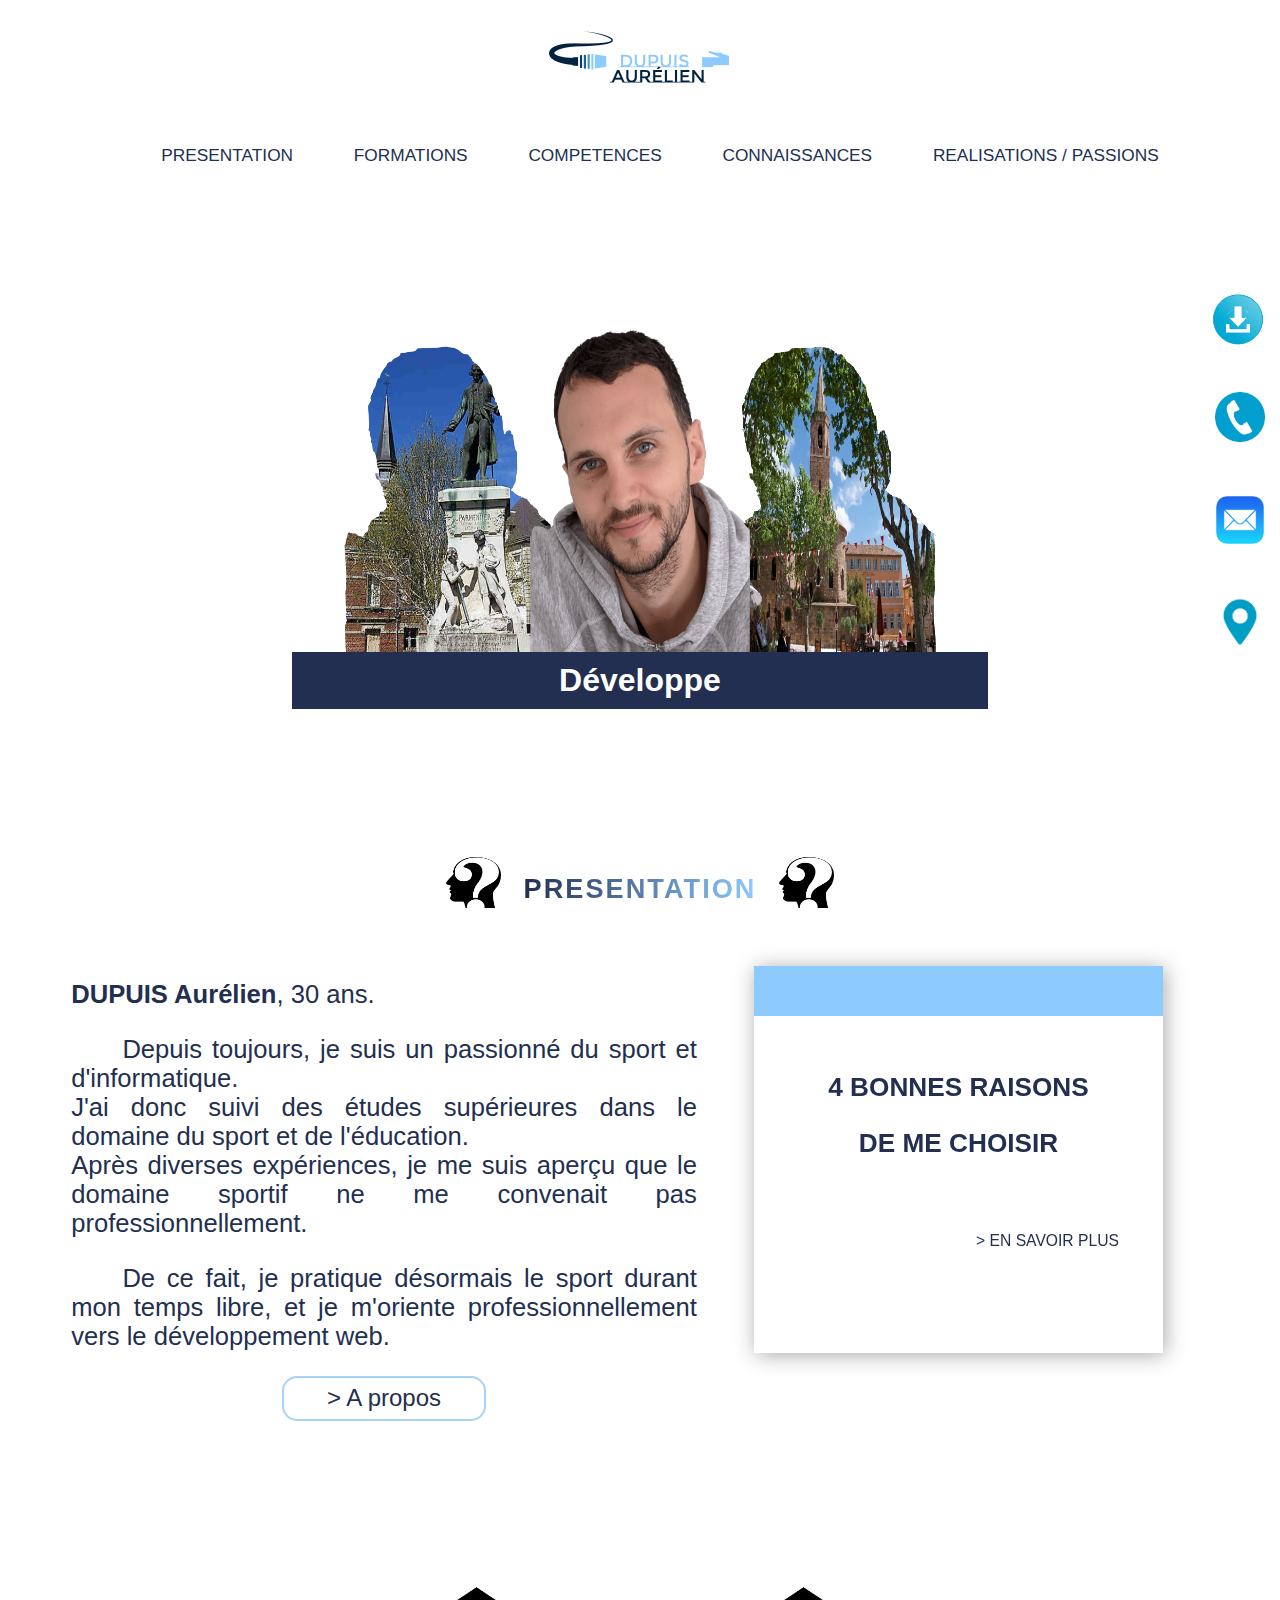
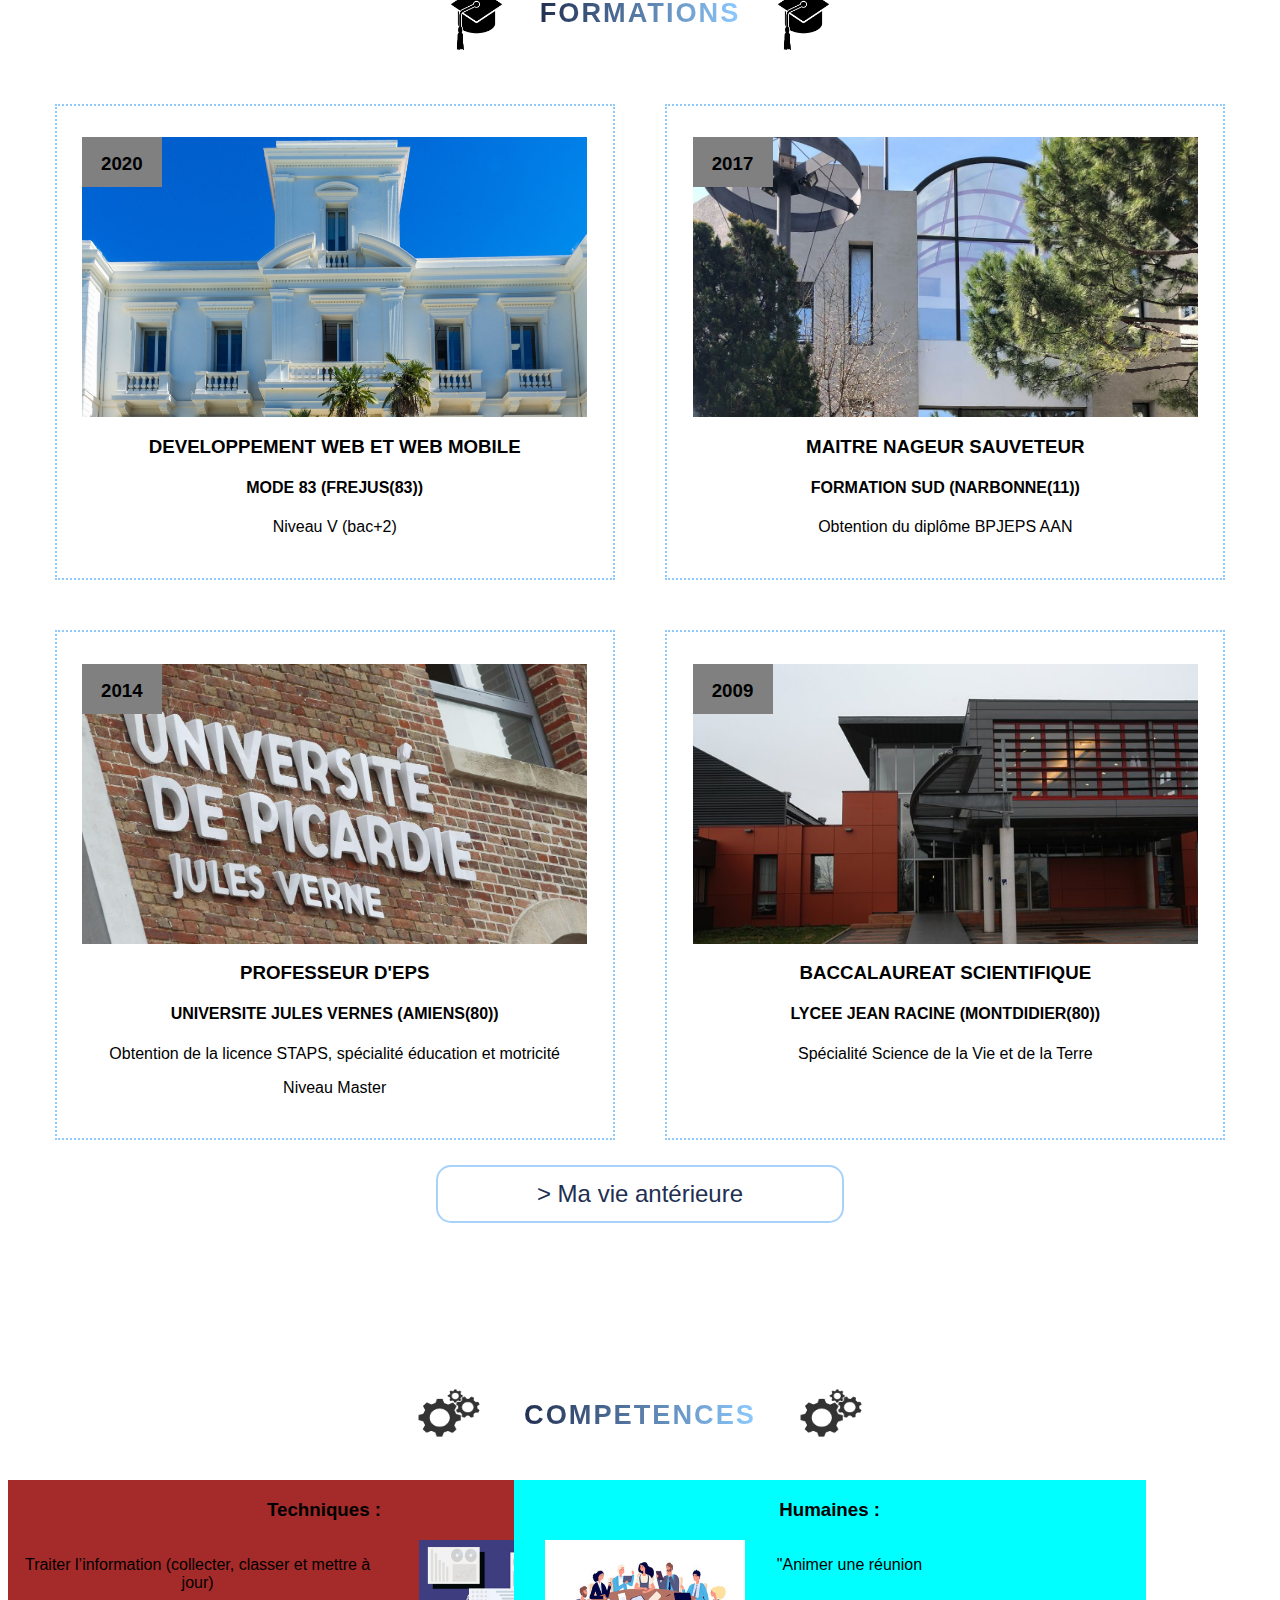
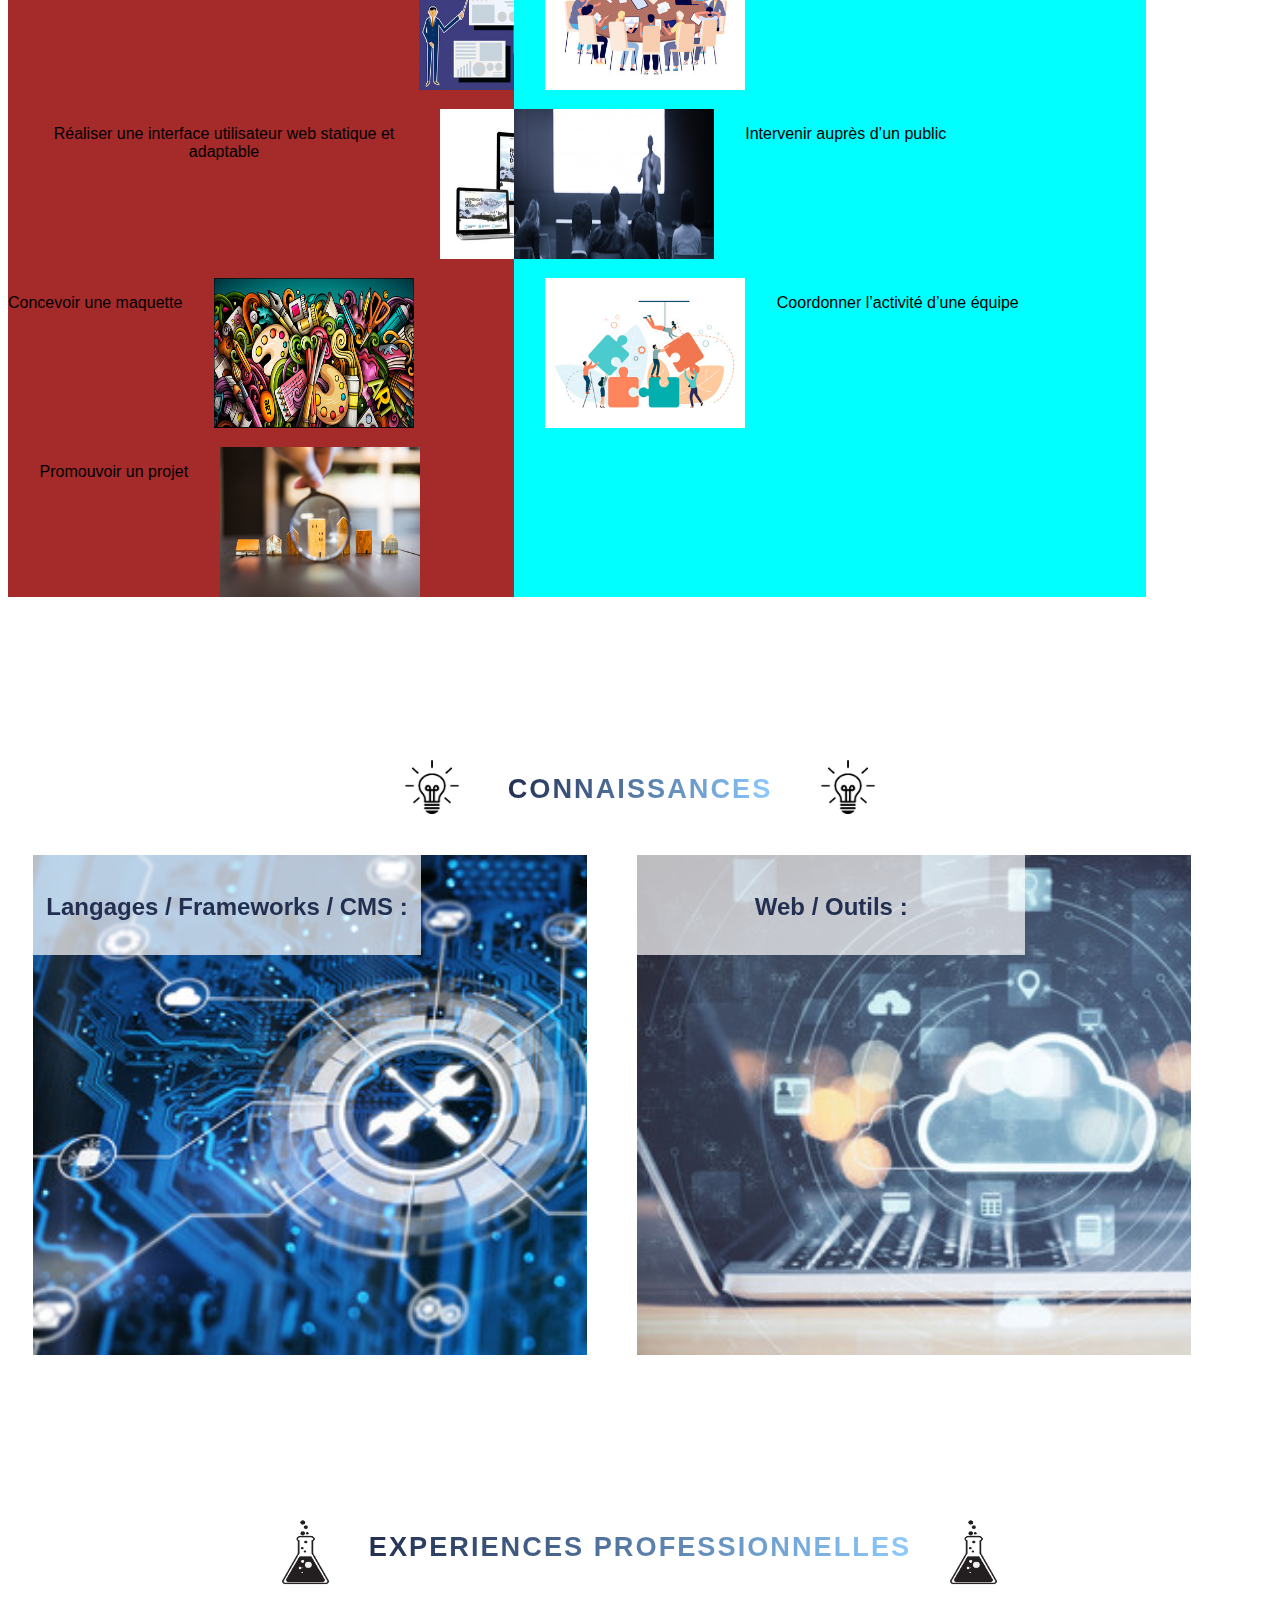
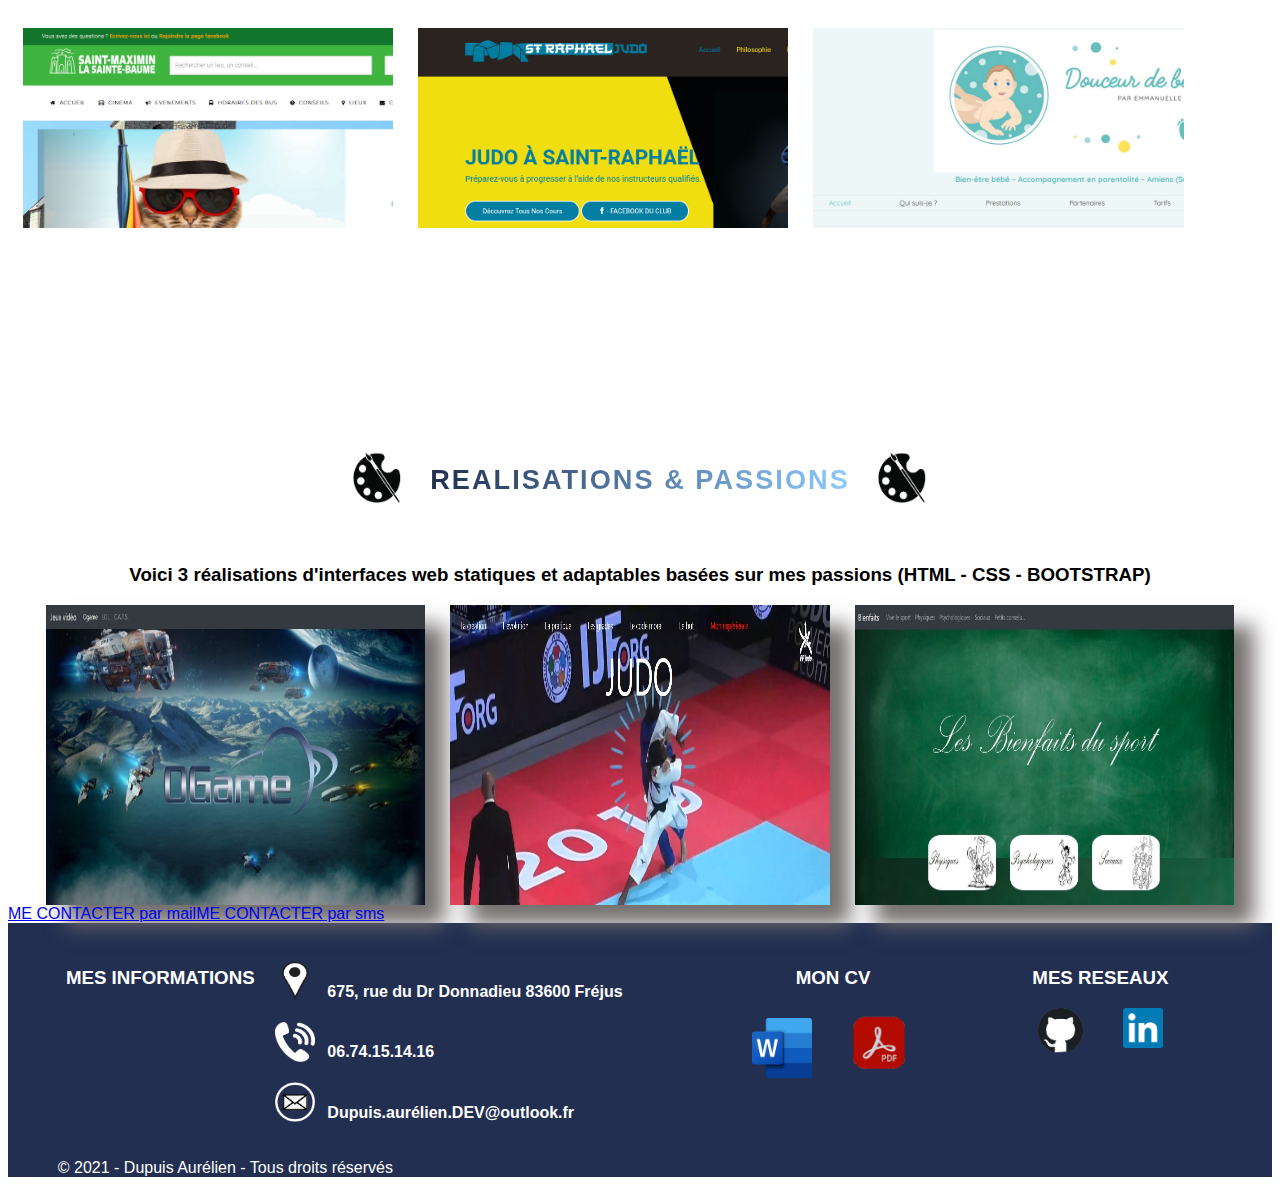
==== CV_Dupuis_Aurelien.html @ b6b9fcd6 "expériences" ====
<!DOCTYPE html>
<html lang="fr">

<head>
    <meta name="viewport" content="width=device-width, initial-scale=1.0" />
    <meta charset="utf-8" />
    <link rel="stylesheet" type="text/css" href="CSS/CV_Dupuis_Aurelien.css" />
    <link rel="stylesheet" type="text/css" href="CSS/MODAL1.css" />
    <link rel="stylesheet" type="text/css" href="CSS/MODAL2.css" />
    <link rel="stylesheet" type="text/css" href="CSS//MediaGrand(1149_1280).css" />
    <link rel="stylesheet" type="text/css" href="CSS//MediaMoyen(899_1024).css" />
    <link rel="stylesheet" type="text/css" href="CSS//MediaPetit(320_479_768).css" />

    <link rel="icon" href="image/moi/logo.png" sizes="32x32" />

    <title>
        Portfolio Dupuis Aurélien - Développeur web et web mobile 2021
    </title>
    <meta name="description" content="Voici mon portfolio afin de vous montré un apperçu de mes compétences. Diplôme de développeur web et web mobile obtenu sur Fréjus." />
</head>

<body>
    <header>
        <nav>
            <img class="Logo" src="image/moi/logo.png" alt="Logo moi" />
            <!-- Menu initial-->
            <ul id="menuInitial">
                <li><a href="#présentation">PRESENTATION</a></li>
                <li><a href="#formations">FORMATIONS</a></li>

                <li><a href="#compétences">COMPETENCES</a></li>
                <li><a href="#connaissances">CONNAISSANCES</a></li>
                <li><a href="#R_et_P">REALISATIONS / PASSIONS</a></li>
            </ul>

            <!-- Menu hamburger -->
            <div class="hamburger" role="navigation">
                <div id="menuDéroulant">
                    <input type="checkbox" />

                    <span></span>
                    <span></span>
                    <span></span>
                    <img src="image/moi/logo.png" alt="Mon logo" />
                    <!-- Pour faire les 3 traits du hamburger -->
                    <ul id="menu">
                        <li><a href="#présentation">PRESENTATION</a></li>
                        <li><a href="#formations">FORMATIONS</a></li>
                        <li><a href="#compétences">COMPETENCES</a></li>
                        <li><a href="#connaissances">CONNAISSANCES</a></li>
                        <li><a href="#R_et_P">REALISATIONS / PASSIONS</a></li>
                    </ul>
                </div>
            </div>
        </nav>
        <div class="TéléchargerHeader">

            <a href="documents/Dupuis-Aurelien-CV-2021.pdf" target="_blank" rel="noopener noreferrer"><img src="image/MenuDroite/télécharger.png" alt="logo télécharger" /></a>

            <hr class="hrblanc" />
            <a class="ecriture" href="documents/Dupuis-Aurelien-CV-2021.pdf" target="_blank" rel="noopener noreferrer">Télécharger le CV</a>
        </div>


        <div class="TelHeader">
            <a href="tel:+0674151416"><img src="image/MenuDroite/téléphone.png" alt="Logo téléphone" /></a>

            <hr class="hrblanc" />
            <a class="ecriture" href="tel:+0674151416">06.74.15.14.16</a>
        </div>
        <div class="MailHeader">
            <a href="mailto:dupuis.aurelien.eps@outlook.fr"><img src="image/MenuDroite/mail.png" alt="Logo mail" /></a>

            <hr class="hrblanc" />
            <a class="ecriture" href="mailto:dupuis.aurelien.eps@outlook.fr">dupuis.aurelien.eps@outlook.fr</a
          >
        </div>
        <div class="AdresseHeader">
          <img src="image/MenuDroite/adresse.png" alt="Logo adresse" />
          
          <hr class="hrblanc" />
          <p class="ecriture">
            675, rue du<br />Dr Donnadieu <br />83600 Fréjus
          </p>
        </div>

        <div class="photo_de_moi">
          <img
            class="Montdidier"
            src="image/moi/photoMontdidier.png"
            title="Montdidier"
            alt="Ombre moi et Montdidier"
          />
          <img
            class="Moi"
            src="image/moi/photoAURELIEN.png"
            alt="Ombre moi et Moi"
          />

          <img
            class="Fréjus"
            src="image/moi/photoFréjus.png"
            title="Fréjus"
            alt="Ombre moi et Fréjus"
          />
        </div>
        <div class="Métier">
          <h1 id="auto_text"></h1>
        </div>
    </header>

    <!------------------------ PRESENTATIONS------------------------>

    <section id="présentation">
      <div class="titre">
        <img
          class="Tête"
          src="image/Séparateur/Tête.png"
          alt="Tête interrogation"
        />
        <h2>
          PRESENTATION
        </h2>
        <img
          class="Tête"
          src="image/Séparateur/Tête.png"
          alt="Tête interrogation"
        />
      </div>
      <div class="qui">
        <div class="GaucheQui">
          <p><strong>DUPUIS Aurélien</strong>, 30 ans.</p>
          <p>
            &emsp;&emsp;Depuis toujours, je suis un passionné du sport et
            d'informatique. <br />
            J'ai donc suivi des études supérieures dans le domaine du sport et
            de l'éducation. <br />
            Après diverses expériences, je me suis aperçu que le domaine sportif
            ne me convenait pas professionnellement.
          </p>

          <p>
            &emsp;&emsp;De ce fait, je pratique désormais le sport durant mon
            temps libre, et je m'oriente professionnellement vers le
            développement web.
          </p>
          <a class="ouverture" href="#oModal">> A propos</a>
        </div>

        <div class="DroiteRaisons">
            <div class="flip-box1">
                <div class="flip-box-inner1">
                    <div class="flip-box-front1 raisons">
                        <h3>
                            4 BONNES RAISONS <br /> DE ME CHOISIR
                        </h3>
                        <p>
                            > EN SAVOIR PLUS
                        </p>
                    </div>
                    <div class="flip-box-back1 qualités">
                        <h3>Rigoureux</h3>
                        <h3>Autonome</h3>
                        <h3>Persévérant</h3>
                        <h3>Logique</h3>
                    </div>
                </div>
            </div>
            <div class="BasQualités">
                <h3 class="sous-titre">
                    4 BONNES RAISONS <br /> DE ME CHOISIR
                </h3>
                <div class="les4">
                    <h3>Rigoureux</h3>
                    <h3>Autonome</h3>
                    <h3>Persévérant</h3>
                    <h3>Logique</h3>
                </div>

            </div>

        </div>
        </div>
        <div id="oModal" class="oModal">
            <div>
                <header>
                    <div class="TitreModal">
                        <a href="#fermer" title="Fermer la fenêtre" class="croix">X</a
          >
          <h2>A propos</h2>
        </div>
      </header>
      <section class="éléments">
        <div class="colone1et2">
          <div class="colone1">
            <h3>Né le :</h3>
            <h3>Nationalité :</h3>
            <h3>Niveau :</h3>
          </div>
          <div class="colone2">
            <p>04/02/1990</p>
            <p>Française</p>
            <p>Bac +3</p>
          </div>
        </div>
        <div class="colone3et4">
          <div class="colone3">
            <h3>Expériences :</h3>
            <h3>Spécialité :</h3>
            <h3>Emploi :</h3>
          </div>
          <div class="colone4">
            <p>Junior</p>
            <p>Développement Web et Web Mobile</p>
            <p>En recherche</p>
          </div>
        </div>
      </section>
      <footer class="cf">
        <a href="#fermer" class="btn" title="Fermer la fenêtre"
          >Fermer</a
        >
      </footer>
    </div>
  </div>
    </section>

    <!------------------------ FORMATIONS------------------------>

    <section id="formations">
      <!-- TITRE -->

      <div class="titre">
        <img
          class="chapeau"
          src="image/Séparateur/Chapeau_Universitaire.png"
          alt="chapeau étudiant"
        />
        <h2>
          FORMATIONS
        </h2>
        <img
          class="chapeau"
          src="image/Séparateur/Chapeau_Universitaire.png"
          alt="chapeau étudiant"
        />
      </div>

      <!-- BLOCKS -->

      <div class="block1">
        <div class="DevWeb">
          <div class="image">
            <div class="année">
              <h3>2020</h3>
            </div>
          </div>
          <h3>DEVELOPPEMENT WEB ET WEB MOBILE</h3>
          <h4>MODE 83 (FREJUS(83))</h4>
          <p>Niveau V (bac+2)</p>
        </div>
        <div class="MNS">
          <div class="image">
            <div class="année">
              <h3>2017</h3>
            </div>
          </div>
          <h3>MAITRE NAGEUR SAUVETEUR</h3>
          <h4>FORMATION SUD (NARBONNE(11))</h4>
          <p>Obtention du diplôme BPJEPS AAN</p>
        </div>
        <div class="EPS">
          <div class="image">
            <div class="année">
              <h3>2014</h3>
            </div>
          </div>
          <h3>PROFESSEUR D'EPS</h3>
          <h4>UNIVERSITE JULES VERNES (AMIENS(80))</h4>
          <p>
            Obtention de la licence STAPS, spécialité éducation et motricité
          </p>
          <p>Niveau Master</p>
        </div>
        <div class="BAC">
          <div class="image">
            <div class="année">
              <h3>2009</h3>
            </div>
          </div>
          <h3>BACCALAUREAT SCIENTIFIQUE</h3>
          <h4>LYCEE JEAN RACINE (MONTDIDIER(80))</h4>
          <p>Spécialité Science de la Vie et de la Terre</p>
        </div>

        <div id="oModal2" class="oModal2">
          <div>
            <header>
                <div class="TitreModal">
                    <a href="#fermer2" title="Fermer la fenêtre" class="croix2">X</a
          >
          <h2>Mon expérience professionnelle</h2>
        </div>
                            
                    </header>
                    <section class="éléments2">
                        <p><b>2018-2019 :</b> <u>Maitre Nageur Sauveteur et Coach sportif</u>, SPA de Saint Endreol, La Motte (83)</p>

                        <p><b>2017-2018 :</b> <u>Maitre Nageur Sauveteur</u>, Piscine AQUAVABRE, Brignoles (83)</p>

                        <p><b>2015 :</b> <u>Professeur d'EPS </u>, Collège Compère Morel, Breteuil (60)</p>

                        <p><b>2010-2016 :</b> <u>Surveillant de baignade :</u><br> Piscine Vert Marine, Breteuil (60) ; <br> Centre Aquatique Almeo, Moreuil (80) ; <br> Piscine Alex Gobin, Montdidier (80) ; <br> Camping Le Fleutron, Divonne Les Bains (01)</p>
                    </section>
                    <footer class="cf2">
                        <a href="#fermer2" class="btn2" title="Fermer la fenêtre">Fermer</a>
                        </footer>
                    </div>
            </div>

        </div>
        </div>


        <a class="ouverture2" href="#oModal2">> Ma vie antérieure</a>
        </section>

        <!------------------------ COMPETENCES ------------------------>

        <section id="compétences">
            <!-- TITRE -->

            <div class="titre">
                <img class="rouage" src="image/Séparateur/Rouage.png" alt="Rouage" />
                <h2>
                    COMPETENCES
                </h2>
                <img class="rouage" src="image/Séparateur/Rouage.png" alt="Rouage" />
            </div>

            <!-- BLOCKS -->
            <div class="T_H">
                <div class="Techniques" style=" background-color: brown;">
                    <h3>Techniques :</h3>

                    <div style="display: flex; margin-top: 3%;">
                        <p style="width: 70%;">Traiter l’information (collecter, classer et mettre à jour)</p>
                        <img src="image/Compétences/Information.jpg" alt="Traiter l'information" width="200vw" height="150vw" style="margin-right: 5%;margin-left: 5%; width: 30%;">
                    </div>
                    <div style="display: flex; margin-top: 3%;">
                        <p style="margin-right: 5%;margin-left: 5%;">Réaliser une interface utilisateur web statique et adaptable</p>
                        <img src="image/Compétences/Responsive.jpg" alt="statique et adaptable" width="200vw" height="150vw">
                    </div>
                    <div style="display: flex; margin-top: 3%;">
                        <p>Concevoir une maquette</p>
                        <img src="image/Compétences/Maquette.jpg" alt="Maquette" width="200vw" height="150vw" style="margin-right: 5%;margin-left: 5%;">
                    </div>
                    <div style="display: flex; margin-top: 3%;">
                        <p style="margin-right: 5%;margin-left: 5%;">Promouvoir un projet</p>
                        <img src="image/Compétences/Promouvoir.jpg" alt="Promouvoir un projet" width="200vw" height="150vw">
                    </div>
                </div>

                <div class="Humaines" style="background-color: aqua;">
                    <h3>Humaines :</h3>

                    <div style="display: flex; margin-top: 3%;">
                        <img src="image/Compétences/Réunion.jpg" alt="Traiter l'information" width="200vw" height="150vw" style="margin-right: 5%;margin-left: 5%;">
                        <p>"Animer une réunion</p>
                    </div>
                    <div style="display: flex; margin-top: 3%;">
                        <img src="image/Compétences/Public.jpg" alt="statique et adaptable" width="200vw" height="150vw">
                        <p style="margin-right: 5%;margin-left: 5%;">Intervenir auprès d’un public</p>
                    </div>
                    <div style="display: flex; margin-top: 3%;">
                        <img src="image/Compétences/Equipe.jpg" alt="Maquette" width="200vw" height="150vw" style="margin-right: 5%;margin-left: 5%;">
                        <p>Coordonner l’activité d’une équipe</p>
                    </div>
                </div>
            </div>
        </section>

        <!------------------------ CONNAISSANCES ------------------------>

        <section id="connaissances ">
            <!-- TITRE -->

            <div class="titre ">
                <img class="ampoule " src="image/Séparateur/Ampoule.png " alt="Ampoule " />
                <h2>
                    CONNAISSANCES
                </h2>
                <img class="ampoule " src="image/Séparateur/Ampoule.png " alt="Ampoule " />
            </div>

            <!-- BLOCKS -->

            <div class="block2 ">
                <!-- Outils de Développement -->

                <div class="flip-box2 ">
                    <div class="flip-box-inner2 ">
                        <div class="flip-box-front2 Développement ">
                            <div class="outils ">
                                <h3>Langages / Frameworks / CMS :</h3>
                            </div>
                        </div>
                        <div class="flip-box-back2 ">
                            <!--Langages (HTML, CSS, JavaScript, PHP, MySQL)-->
                            <h4>Langages :</h4>
                            <a href="https://fr.wikipedia.org/wiki/HTML5 " target="_blank " rel="noopener noreferrer "><img src="image/connaissances/Logos/HTML.png " title="HTML " alt="logo HTML5 " /></a>
                            <a href="https://fr.wikipedia.org/wiki/Feuilles_de_style_en_cascade " target="_blank " rel="noopener noreferrer "><img src="image/connaissances/Logos/CSS.png " title="CSS " alt="Logo CSS3 " /></a>
                            <a href="https://fr.wikipedia.org/wiki/JavaScript " target="_blank " rel="noopener noreferrer "><img src="image/connaissances/Logos/JavaScript.png" title="JavaScript " alt="Logo JavaScript " /></a>
                            <a href="https://fr.wikipedia.org/wiki/PHP " target="_blank " rel="noopener noreferrer "><img src="image/connaissances/Logos/PHP.png " title="JavaScriptHP " alt="Logo PHP " /></a>
                            <a href="https://fr.wikipedia.org/wiki/MySQL" target="_blank " rel="noopener noreferrer "><img src="LogoWeb/mysql.png" title="MySQL" alt="Logo MySQL" /></a>

                            <div style="display: flex;">
                                <div style="width:50%">
                                    <!--Frameworks (Bootstrap, CakePHP3)-->
                                    <h4>Frameworks :</h4>
                                    <a href="https://fr.wikipedia.org/wiki/Bootstrap_(framework) " target="_blank " rel="noopener noreferrer "><img src="LogoWeb/bootstrap-logo.png" title="Bootstrap " alt="logo Bootstrap " /></a>
                                    <a href="https://fr.wikipedia.org/wiki/CakePHP" target="_blank " rel="noopener noreferrer "><img src="LogoWeb/Cakephp_logo.png" title="CakePHP3 " alt="Logo CakePHP3 " /></a>

                                </div>
                                <div style="width:50%">
                                    <!--CMS (Wordpress)-->
                                    <h4>CMS :</h4>
                                    <a href="https://fr.wikipedia.org/wiki/WordPress" target="_blank " rel="noopener noreferrer "><img src="LogoWeb/wordpress2.png" title="Wordpress " alt="Logo Wordpress " /></a>
                                </div>
                            </div>


                        </div>
                    </div>
                </div>

                <!-- Outils et Web -->
                <div class="flip-box2 ">
                    <div class="flip-box-inner2 ">
                        <div class="flip-box-front2 Web ">
                            <div class="outils ">
                                <h3>
                                    Web / Outils :
                                </h3>
                            </div>
                        </div>
                        <div class="flip-box-back2 ">
                            <h4>Outils et Web</h4>

                            <a href="https://en.wikipedia.org/wiki/Microsoft_Planner " target="_blank " rel="noopener noreferrer "><img src="LogoWeb/MicrosoftPlanner-Logo.web.png" title="Planner " alt="Logo planner " /></a>

                            <a href="https://fr.wikipedia.org/wiki/Trello " target="_blank " rel="noopener noreferrer "><img src="LogoWeb/Trello-logo-blue.svg_.png" title="Trello " alt="Logo Trello " /></a>

                            <a href="https://fr.wikipedia.org/wiki/Git " target="_blank " rel="noopener noreferrer "><img src="LogoWeb/Git-logo.svg.png" title="Git " alt="Logo Git " /></a>

                            <a href="https://fr.wikipedia.org/wiki/GitHub " target="_blank " rel="noopener noreferrer "><img src="LogoWeb/Github-logo.png" title="Github " alt="Logo Github " /></a>

                            <a href="https://fr.wikipedia.org/wiki/Visual_Studio_Code " target="_blank " rel="noopener noreferrer "><img src="LogoWeb/Visual-studio-code-logo.png" title="Visual Studio Code " alt="Logo Visual Studio Code " /></a>

                            <a href="https://fr.wikipedia.org/wiki/WampServer " target="_blank " rel="noopener noreferrer "><img src="LogoWeb/WampServer.png" title="WampServer" alt="Logo WampServer " /></a>

                            <a href="https://fr.wikipedia.org/wiki/XAMPP" target="_blank " rel="noopener noreferrer "><img src="LogoWeb/xamp.png" title="XAMPP" alt="Logo XAMPP " /></a>



                            <a href="https://fr.wikipedia.org/wiki/Optimisation_pour_les_moteurs_de_recherche" target="_blank " rel="noopener noreferrer "><img src="LogoWeb/seo-logo.png" title="SEO" alt="Logo SEO " /></a>

                            <a href="https://fr.wikipedia.org/wiki/UML_(informatique)" target="_blank " rel="noopener noreferrer "><img src="LogoWeb/uml-banner.png" title="Unified Modeling Language" alt="Logo UML" /></a>

                            <a href="https://fr.wikipedia.org/wiki/WinSCP" target="_blank " rel="noopener noreferrer "><img src="LogoWeb/WinSCP.jpg" title="WinSCP" alt="Logo WinSCP" /></a>


                        </div>
                    </div>
                </div>
            </div>
        </section>

        <!------------------------ EXPERIENCES ------------------------>

        <section id="EXPERIENCES">
            <!-- TITRE -->
            <div class="titre ">
                <img class="experience " src="image/Séparateur/experiences.jpg" alt="Palette de couleur " />
                <h2>
                    EXPERIENCES PROFESSIONNELLES
                </h2>
                <img class="experience " src="image/Séparateur/experiences.jpg" alt="Palette de couleur " />
            </div>


            <div class="hover02 column">
                <div>
                    <figure>
                        <a href="http://new.saint-maximin.fr/" target="_blank" rel="noopener noreferrer"><img width="500px" height="auto" src="image/experiences/site-saint-maximin.png" alt="Accueil site Saint-Maximin-La-Sainte-Baume"></a>
                    </figure>
                    <span>
                    <h3>
                      TWINEO <br><i>(Stage de 6 semaines)</i>
                    </h3>
                    <p>Réalisation en CakePHP 3</p>
                    </span>
                </div>
                <div>
                    <figure>
                        <a href="http://judo-saint-raphael.org/" target="_blank" rel="noopener noreferrer"><img width="500px" height="auto" src="image/experiences/site-judo-saint-raphael.png" alt="Acceuil site Judo-saint-raphael"></a>
                    </figure>
                    <span>
                      <h3>
                        TWINEO <br><i>(Stage de 6 semaines)</i>
                      </h3>
                      <p>Amélioration du visuel</p>
                    </span>
                </div>
                <div>
                    <figure>
                        <a href="https://institutdouceurdebebe.com/" target="_blank" rel="noopener noreferrer"><img width="500px" height="auto" src="image/experiences/site-douceur-de-bebe.png" alt="Acceuil site Institut douceur de bébé"></a>
                    </figure>
                    <span>
                      <h3>
                        Institut douceur de bébé
                      </h3>
                      <p>
                          Amélioration du référencement (SEO)
                      </p>
                    </span>
                </div>
            </div>

        </section>

        <!------------------------ REALISATIONS ET PASSIONS ------------------------>

        <section id="passions ">
            <!-- TITRE -->
            <div class="titre ">
                <img class="palette " src="image/Séparateur/Palette_Peintre.png " alt="Palette de couleur " />
                <h2>
                    REALISATIONS & PASSIONS
                </h2>
                <img class="palette " src="image/Séparateur/Palette_Peintre.png " alt="Palette de couleur " />
            </div>

            <h3 style="text-align: center;">
                Voici 3 réalisations d'interfaces web statiques et adaptables basées sur mes passions (HTML - CSS - BOOTSTRAP)
            </h3>
            <div class="block3 ">
                <div class="JeuxVidéo ">
                    <a target="_blank " rel="noopener noreferrer " href="DA_passion/html/DA_ps_JeuxVidéo_ogame.html ">
                        <img src="image/réalisations_et_passions/JeuxVidéo.jpg " alt="Jeux Vidéo " /></a>
                </div>
                <div class="Judo ">
                    <a target="_blank " rel="noopener noreferrer " href="DA_passion/html/DA_ps_Judo.html ">
                        <img src="image/réalisations_et_passions/Judo.jpg " alt="Judo " /></a>
                </div>
                <div class="BienfaitsDuSport ">
                    <a target="_blank " rel="noopener noreferrer " href="DA_passion/html/DA_ps_LesBienfaitsDuSport.html ">
                        <img src="image/réalisations_et_passions/BienfaitsDuSport.jpg " alt="Bienfaits du sport " /></a>
                </div>
            </div>
            <div style="display: flex; ">
                <div class="contacter ">
                    <a href="mailto:dupuis.aurelien.eps@outlook.fr ">ME CONTACTER par mail</a>
                </div>
                <div class="contacter ">
                    <a href="sms:0674151416 ">ME CONTACTER par sms</a>
                </div>
            </div>
        </section>

        <!------------------------ FOOTER ------------------------>
        <footer>
            <!-- BLOCK4 -->

            <div class="block4 ">
                <div class="block4a ">
                    <!-- Colone 1 -->
                    <div class="information ">
                        <h3>MES INFORMATIONS</h3>
                    </div>

                    <!-- Colone 2 -->
                    <div class="contact ">
                        <div class="adresse ">
                            <img src="image/footer/logoadresse.png " alt="Logo adresse " />
                            <h4>675, rue du Dr Donnadieu 83600 Fréjus</h4>
                        </div>
                        <div class="téléphone ">
                            <img src="image/footer/LogoTéléphone.png " alt="Logo téléphone " />
                            <h4>06.74.15.14.16</h4>
                        </div>
                        <div class="mail ">
                            <img src="image/footer/LogoMail.png " alt="Logo mail " />
                            <h4>Dupuis.aurélien.DEV@outlook.fr</h4>
                        </div>
                    </div>
                </div>

                <div class="block4b ">
                    <!-- Colone 3 -->
                    <div class="CV ">
                        <div>
                            <h3>MON CV</h3>
                        </div>
                        <div class="documents ">
                            <a class="image1 " href="documents/Dupuis-Aurelien-CV-2021.docx " target="_blank " rel="noopener noreferrer "><img class="word " src="image/connaissances/Logos/Word.png " alt="logo word " /></a>

                            <a href="documents/Dupuis-Aurelien-CV-2021.pdf " target="_blank " rel="noopener noreferrer "><img class="pdf " src="image/footer/PDF.png " alt="logo pdf " /></a>
                        </div>
                    </div>

                    <!--Colone 4-->
                    <div class="RESEAUX ">
                        <div>
                            <h3>MES RESEAUX</h3>
                        </div>
                        <div class="sociaux ">
                            <a class="image1 " href="https://github.com/Dupuis-Aurelien " target="_blank " rel="noopener noreferrer "><img class="github " src="image/connaissances/Logos/Github.png " alt="logo github " /></a>

                            <a href="https://www.linkedin.com/in/aurelien-dupuis-5b61a51b0/ " target="_blank " rel="noopener noreferrer "><img class="linkedIn " src="image/logos/ln.png " alt="logo linkedIn " /></a>
                        </div>
                    </div>
                </div>
            </div>

            <!-- Fin du BLOCK4 -->

            <!-- Copyright et droit -->

            <div class="C_et_D ">
                <p>© 2021 - Dupuis Aurélien - Tous droits réservés</p>
            </div>
        </footer>

        <script src="CV_Dupuis_Aurelien.js "></script>
</body>

</html>
---- CSS/CV_Dupuis_Aurelien.css ----
/******************** GENERAL ************************/
    
    body {
        font-family: Arial, Helvetica, sans-serif;
    }
    /* La div avec les titres h2 et les petites icones */
    
    .titre {
        margin-top: 10%;
        display: flex;
        flex-direction: row;
        justify-content: center;
    }
    /* Images à coté des titres */
    
    .titre .Tête,
    .titre .chapeau,
    .titre .rouage,
    .titre .ampoule,
    .titre .experience,
    .titre .palette {
        width: 75px;
        height: 67px;
        margin-left: 2%;
        margin-right: 2%;
        margin-top: 3%;
    }
    
    .titre .rouage,
    .titre .ampoule {
        width: 100px;
        height: 90px;
        margin-top: 1.5%;
    }
    
    .titre .Tête,
    .titre .palette {
        width: 55px;
        height: 51px;
    }
    /* Titre h2 mais pas ceux des modals */
    
    .titre h2 {
        text-align: center;
        padding: 1em 0;
        text-align: center;
        overflow: hidden;
        font-size: 170%;
        letter-spacing: 2px;
        background: linear-gradient(to right, #222f51, #8dcaff);
        -webkit-background-clip: text;
        -webkit-text-fill-color: transparent;
    }
    /*****************************HEADER**********************/
    
    header {
        text-align: center;
        height: 100%;
        width: 100%;
    }
    /****** Navigation ******/
    
    nav {
        margin-bottom: 6.5%;
        overflow: hidden;
        animation-name: descend;
        animation-duration: 0.5s;
        animation-delay: 2s;
        animation-fill-mode: both;
    }
    
    @keyframes descend {
        0% {
            -webkit-transform: translateY(-100%);
        }
        100% {
            -webkit-transform: translateX(0);
        }
    }
    
    @keyframes descend {
        0% {
            -moz-transform: translateY(-100%);
        }
        100% {
            -moz-transform: translateX(0);
        }
    }
    
    @keyframes descend {
        0% {
            transform: translateY(-100%);
        }
        100% {
            transform: translateX(0);
        }
    }
    
    #menuInitial li,
    #menu li {
        display: inline-block;
        margin-left: 2.3%;
        margin-right: 2.3%;
        color: #222f51;
        justify-content: center;
    }
    
    #menuInitial li a,
    #menu li a {
        text-decoration: none;
        color: #222f51;
        font-size: 100%;
    }
    
    #menuInitial li a {
        font-size: 135%;
    }
    
    ul li a:hover {
        color: #8dcaff;
    }
    /*** Image Logo DUPUIS AURELIEN ***/
    
    .Logo {
        vertical-align: middle;
        width: auto;
        animation: boomboom 1.4s infinite;
        margin-bottom: 2%;
    }
    /* Animation Logo */
    
    @keyframes boomboom {
        0% {
            transform: scale(1.7);
        }
        10% {
            transform: scale(1.9);
        }
        15% {
            transform: scale(1.7);
        }
        20% {
            transform: scale(1.9);
        }
        25% {
            transform: scale(1.7);
        }
        100% {
            transform: scale(1.7);
        }
    }
    /****** Menu de droite fixed **********/
    /* Visuel de base */
    
    .TéléchargerHeader,
    .TelHeader,
    .MailHeader,
    .AdresseHeader {
        width: 55%;
        margin-left: 94.5%;
        text-align: start;
        position: fixed;
        display: flex;
        flex-direction: row;
        z-index: 11001;
        background-color: white;
        transition: ease-in;
        transition-duration: 0.5s;
    }
    /*** HOVER ***/
    /* CV en PDF */
    
    .TéléchargerHeader:hover {
        margin-left: 78%;
        transition: ease-in;
        transition-duration: 0.9s;
    }
    /* Numéro de téléphone */
    
    .TelHeader:hover {
        margin-left: 80%;
        transition: ease-in;
        transition-duration: 0.9s;
    }
    /* Mon adresse email */
    
    .MailHeader:hover {
        margin-left: 68%;
        transition: ease-in;
        transition-duration: 1.5s;
    }
    /* Mon adresse postale */
    
    .AdresseHeader:hover {
        margin-left: 80%;
        transition: ease-in;
        transition-duration: 0.9s;
    }
    /* IMAGE */
    
    .TéléchargerHeader img {
        width: 60px;
        height: 60px;
        text-align: start;
        margin-left: -5%;
    }
    
    .TelHeader img,
    .MailHeader img,
    .AdresseHeader img {
        width: 50px;
        height: 50px;
        text-align: start;
        margin-left: 4px;
    }
    /* SEPARATEUR */
    
    .hrblanc {
        color: white;
        margin-left: 3%;
        margin-right: 3%;
    }
    /* Positionnement */
    
    .TéléchargerHeader {
        margin-top: -6%;
    }
    
    .TelHeader {
        margin-top: 0%;
    }
    
    .MailHeader {
        margin-top: 6%;
    }
    
    .AdresseHeader {
        margin-top: 12%;
    }
    /* ECRITURE */
    
    .TéléchargerHeader a,
    .TelHeader a,
    .MailHeader a {
        text-decoration: none;
        color: #222f51;
        font-size: 140%;
    }
    
    .AdresseHeader p {
        text-decoration: none;
        color: #222f51;
        font-size: 140%;
    }
    
    .ecriture {
        padding-top: 2%;
    }
    
    .AdresseHeader .ecriture {
        padding-top: 0%;
    }
    /****** Menu Hamburger ******/
    /* Affichage de base */
    
    #menuDéroulant {
        position: relative;
        top: 40px;
        left: 40px;
        display: none;
    }
    /* Mon logo Dupuis Aurélien */
    
    #menuDéroulant img {
        position: relative;
        top: -60px;
    }
    /* Texte du menu */
    
    #menuDéroulant a {
        text-decoration: none;
        color: #232323;
    }
    /* Texte du menu avec souris dessus */
    
    #menuDéroulant a:hover {
        text-decoration-line: underline;
    }
    /* Dimension de la zone cliquable pour le hamburger */
    
    #menuDéroulant input {
        display: block;
        width: 40px;
        height: 32px;
        position: absolute;
        top: -7px;
        left: -5px;
        cursor: pointer;
        opacity: 0;
        z-index: 2;
    }
    /* Visuel du hamburger */
    
    #menuDéroulant span {
        display: block;
        width: 33px;
        height: 4px;
        margin-bottom: 5px;
        position: relative;
        background: #222f51;
        border-radius: 3px;
        z-index: 1;
    }
    /* Menu arrivant du hamburger */
    
    #menu {
        width: 300px;
        height: 240px;
        margin: -50px 0 0 -50px;
        padding: 10px;
        border-radius: 0px 50px 50px 0;
        background: rgba(181, 216, 246, 0.95);
        transform-origin: 0% 0%;
        transform: translate(-105%, 0);
        transition: transform 0.5s cubic-bezier(0.77, 0.2, 0.05, 1);
    }
    /* Dimension du menu */
    
    #menu li {
        padding: 10px 10px;
        font-size: 18px;
    }
    /* Permet de pouvoir cliquer sur le hamburger */
    
    #menuDéroulant input:checked~ul {
        transform: none;
    }
    /************************HEADER_IMAGE**********************/
    /* modifier la margin top ? avec et sans le clique sur le hamburger à partir de 768 px */
    /* div avec les 2 ombres et ma photo */
    
    header .photo_de_moi {
        margin-top: 10%;
    }
    /* Ombre Montdidier */
    
    header .Montdidier {
        width: 220px;
        height: 315px;
        top: 0px;
        right: 0px;
        z-index: 40;
        animation: verslagauche 3.5s 1;
    }
    
    @keyframes verslagauche {
        0% {
            opacity: 0;
            transform: translateX(50%);
        }
        100% {
            opacity: 1;
            transform: translateX(0%);
        }
    }
    /* Ma photo */
    
    header .Moi {
        width: 220px;
        height: 350px;
        position: relative;
        top: 0px;
        right: 0px;
        margin-bottom: 0.2%;
        margin-left: -3%;
        margin-right: -3%;
        z-index: 99;
        animation-name: Apparition1;
        animation-duration: 7s;
    }
    
    @keyframes Apparition1 {
        0% {
            opacity: 0%;
        }
        100% {
            opacity: 100%;
        }
    }
    /* Ombre Fréjus */
    
    header .Fréjus {
        width: 220px;
        height: 315px;
        top: 0px;
        right: 0px;
        z-index: 13;
        animation: versladroite 3.5s 1;
    }
    
    @keyframes versladroite {
        0% {
            opacity: 0;
            transform: translateX(-50%);
        }
        100% {
            opacity: 1;
            transform: translateX(0%);
        }
    }
    /***********************HEADER_Métier*********************/
    
    header .Métier {
        width: 55%;
        height: auto;
        background-color: #222f51;
        margin: auto;
        text-align: center;
        vertical-align: middle;
        color: white;
        margin-top: -2.7%;
        z-index: 3200;
        position: relative;
    }
    
    #auto_text {
        padding-top: 10px;
        padding-bottom: 10px;
        z-index: 3300;
        position: relative;
    }
    /*********************QUI_suis-je ?**********************/
    
    #présentation {
        color: #222f51;
        margin: 5% 5% 0%;
    }
    /*** Titre ***/
    /**** block qui ***/
    
    .qui {
        text-align: justify;
        display: flex;
        flex-direction: row;
    }
    /* Texte de présentation */
    
    .GaucheQui {
        font-size: 160%;
        width: 55%;
        margin-right: 5%;
    }
    /* Les raisons de me choisir */
    
    .DroiteRaisons {
        width: 30%;
        margin-top: -5%;
    }
    /*************4 Bonnes raisons de me choisir************/
    
    .flip-box1 {
        width: 100%;
        height: 300px;
        perspective: 1000px;
        /* Pour avoir l'effet 3D */
    }
    /* Pour faire la rotation et définir de devant et l'arriére */
    
    .flip-box-inner1 {
        position: relative;
        width: 100%;
        height: 100%;
        text-align: center;
        transition: transform 0.8s;
        transform-style: preserve-3d;
    }
    /* Rotation horizontale avec le hover*/
    
    .flip-box1:hover .flip-box-inner1 {
        transform: rotateY(180deg);
    }
    /* Positionner l'avant et l'arriére */
    
    .flip-box-front1,
    .flip-box-back1 {
        position: absolute;
        width: 100%;
        height: 100%;
        -webkit-backface-visibility: hidden;
        /* Safari */
        backface-visibility: hidden;
    }
    
    .flip-box-back1 {
        background-color: #222f51;
        color: #8dcaff;
        border-top: 50px solid #8dcaff;
        transform: rotateY(180deg);
    }
    /* Devant */
    
    .raisons {
        border-top: 50px solid #8dcaff;
        box-shadow: 2px 2px 20px darkgray;
        font-size: 140%;
        margin-top: 20%;
        padding-top: 5%;
        padding-left: 10%;
        padding-right: 10%;
        line-height: 250%;
        height: 320px;
    }
    /* derrière */
    
    .qualités {
        border-top: 50px solid #8dcaff;
        box-shadow: 2px 2px 20px darkgray;
        font-size: 170%;
        margin-top: 20%;
        height: 320px;
        width: 110%;
    }
    /*** En savoir plus ***/
    
    .raisons p {
        float: right;
        padding-right: 3%;
        font-size: 70%;
    }
    
    .raisons:hover p {
        color: #7dc2ff;
    }
    /* Qualités en petit format */
    
    .BasQualités {
        display: none;
        margin-top: 5%;
        text-align: center;
        margin-left: 16%;
        padding-top: -5%;
    }
    
    .BasQualités .les4 {
        border: 1px solid #8dcaff;
        border-radius: 15px;
        margin-top: -10%;
    }
    /*********************A propos (voir CSS MODAL1)***********************/
    /****************** FORMATIONS **********************/
    /*** TITRE ***/
    /****** block1 ******/
    
    .block1 {
        display: flex;
        flex-direction: row;
        flex-wrap: wrap;
        text-align: center;
        justify-content: center;
    }
    /*** Les 4 blocks ***/
    
    .DevWeb,
    .MNS,
    .EPS,
    .BAC {
        border: #8dcaff dotted 2px;
        width: 40%;
        margin: 2%;
        padding: 2%;
        padding-top: 1%;
    }
    /*** Images ***/
    
    .block1 .image {
        background-size: cover;
        height: 280px;
        max-width: 100%;
    }
    
    .DevWeb .image {
        background-image: url(../image/formations/ChateauFréjus.jpg);
    }
    
    .MNS .image {
        background-image: url(../image/formations/FormationSud.jpg);
    }
    
    .EPS .image {
        background-image: url(../image/formations/JulesVerne.jpg);
    }
    
    .BAC .image {
        background-image: url(../image/formations/LycéeMontdidier.jpg);
    }
    /*** Rectangle gris et Année ***/
    
    .DevWeb .image .année,
    .MNS .image .année,
    .EPS .image .année,
    .BAC .image .année {
        background-color: rgb(128, 128, 128);
        width: 80px;
        height: 50px;
    }
    
    .DevWeb .image .année h3,
    .MNS .image .année h3,
    .EPS .image .année h3,
    .BAC .image .année h3 {
        padding-top: 20%;
        text-align: center;
    }
    /*** VIE (voir MODAL2) ***/
    /*-VFW_Dl8]NVz*Y4H*/
    /************************ COMPETENCES ************************/
    /*** TITRE ***/
    /* T_H = Techniques et Humaines */
    
    .T_H {
        display: flex;
        flex-direction: row;
    }
    /* Techniques */
    
    .Techniques {
        text-align: center;
        width: 50%;
    }
    /* IMAGES */
    
    .Techniques .Information {
        width: 200px;
        height: 200px;
    }
    
    .Techniques .Responsive {
        width: 300px;
        height: 200px;
        margin-top: 00px;
    }
    
    .Techniques .Maquette {
        width: 300px;
        height: 200px;
        position: relative;
    }
    
    .Techniques .Promouvoir {
        width: 250px;
        height: 200px;
    }
    /* Humaines */
    
    .Humaines {
        text-align: center;
        width: 50%;
        margin-left: -10%;
    }
    /* IMAGES */
    
    .Humaines .Réunion {
        width: 250px;
        height: 250px;
    }
    
    .Humaines .Public {
        width: 300px;
        height: 200px;
    }
    
    .Humaines .Equipe {
        width: 350px;
        height: 350px;
    }
    /************************ CONNAISSANCES ************************/
    /*** TITRE ***/
    /****** block2 ******/
    
    .block2 {
        display: flex;
        flex-direction: row;
        flex-wrap: wrap;
    }
    /*** Outils Développement ***/
    
    .flip-box2 {
        width: 43.8%;
        height: 500px;
        perspective: 1000px;
        /* Pour avoir l'effet 3D */
        margin-left: 2%;
        margin-right: 2%;
    }
    /* Pour faire la rotation et définir de devant et l'arriére */
    
    .flip-box-inner2 {
        position: relative;
        width: 100%;
        height: 100%;
        text-align: center;
        transition: transform 0.8s;
        transform-style: preserve-3d;
    }
    /* Rotation horizontale avec le hover*/
    
    .flip-box2:hover .flip-box-inner2 {
        transform: rotateY(180deg);
    }
    
    .flip-box2:hover .outils h3 {
        color: white;
    }
    /* Positionner l'avant et l'arriére */
    
    .flip-box-front2,
    .flip-box-back2 {
        position: absolute;
        width: 100%;
        height: 100%;
        -webkit-backface-visibility: hidden;
        /* Safari */
        backface-visibility: hidden;
    }
    /* Devant */
    
    .Développement {
        background-image: url(../image/connaissances/OutilsDev.jpg);
        background-size: cover;
    }
    
    .Web {
        background-image: url(../image/connaissances/OutilsWeb.jpg);
        background-size: cover;
    }
    
    .Informatique {
        background-image: url(../image/connaissances//OutilsInformatique.jpg);
        background-size: cover;
    }
    /* Devant petit rectangle */
    
    .outils {
        height: 20%;
        width: 70%;
        background-color: rgba(255, 255, 255, 0.7);
        display: flex;
    }
    
    .outils h3 {
        font-size: 150%;
        color: #222f51;
        padding-top: 1%;
        margin: auto;
    }
    /* Dérriére */
    
    .flip-box-back2 {
        color: #8dcaff;
        transform: rotateY(180deg);
        border: 1px solid #222f51;
    }
    
    .flip-box-back2 img {
        width: 120px;
        height: 80px;
        margin: 2%;
    }
    
    .flip-box-back2 img:hover {
        width: 130px;
        height: 100px;
    }
    /************************ EXPERIENCES ************************/
    /*** TITRE ***/
    /*** TEXTE ***/
    
    #EXPERIENCES {
        text-align: center;
    }
    
    #EXPERIENCES li {
        margin-top: 5%;
    }
    /* Zoom In #2 */
    
    .hover02 figure img {
        width: 150%;
        height: auto;
        -webkit-transition: .3s ease-in-out;
        transition: .3s ease-in-out;
    }
    
    .hover02 figure:hover img {
        width: 200%;
    }
    
    .column {
        margin: 15px 15px 0;
        padding: 0;
    }
    
    .column:last-child {
        padding-bottom: 60px;
    }
    
    .column::after {
        content: '';
        clear: both;
        display: block;
    }
    
    .column div {
        position: relative;
        float: left;
        width: 30%;
        height: auto;
        margin: 0 0 0 25px;
        padding: 0;
    }
    
    .column div:first-child {
        margin-left: 0;
    }
    
    .column div span {
        position: absolute;
        bottom: -20px;
        left: 0;
        z-index: -1;
        display: block;
        width: 100%;
        margin: 0;
        padding: 0;
        color: #444;
        font-size: 18px;
        text-decoration: none;
        text-align: center;
        -webkit-transition: .3s ease-in-out;
        transition: .3s ease-in-out;
        opacity: 0;
    }
    
    figure {
        width: 100%;
        height: 200px;
        margin: 0;
        padding: 0;
        background: #fff;
        overflow: hidden;
    }
    
    figure:hover+span {
        bottom: -10vw;
        opacity: 1;
        text-align: center;
    }
    /************************ REALISATIONS & PASSIONS ************************/
    /*** TITRE ***/
    /*** TEXTE ***/
    
    #passions h3 {
        text-align: center;
        color: #8dcaff;
        font-size: 150%;
        margin: auto;
    }
    /*** BLOCK3 ***/
    
    .block3 {
        display: flex;
        flex-direction: row;
        flex-wrap: wrap;
        justify-content: center;
    }
    /* .image:hover .année {
background-color: rgba(128, 128, 128, 0.6);
width: 100%;
height: 100%;
margin-left: 0%;

}
*/
    /*** JEUX VIDEO ***/
    
    .JeuxVidéo {
        width: 30%;
        height: 300px;
        box-shadow: 20px 20px 20px rgb(117, 112, 112);
    }
    
    .JeuxVidéo img {
        width: 100%;
        height: 100%;
    }
    /*** JUDO ***/
    
    .Judo {
        width: 30%;
        height: 300px;
        margin-left: 2%;
        margin-right: 2%;
        box-shadow: 20px 20px 20px rgb(117, 112, 112);
        overflow-y: hidden;
    }
    
    .Judo img {
        width: 100%;
        height: 120%;
    }
    /*** BIENFAITS DU SPORT ***/
    
    .BienfaitsDuSport {
        width: 30%;
        height: 300px;
        box-shadow: 20px 20px 20px rgb(117, 112, 112);
    }
    
    .BienfaitsDuSport img {
        width: 100%;
        height: 100%;
    }
    /*** BOUTON ***/
    
    #passions .contacter {
        text-align: center;
        text-decoration: none;
        margin: auto;
        margin-top: 7%;
        margin-bottom: 5%;
        display: flex;
        justify-content: center;
        width: 20%;
        padding: 1%;
        font-size: small;
        border-radius: 15px;
        border: #a8d3f8 2px solid;
        background-color: white;
    }
    
    #passions .contacter:hover {
        background-color: #a8d3f8;
    }
    
    #passions .contacter a {
        text-decoration: none;
        color: #222f51;
        font-size: large;
    }
    /************************ FOOTER ************************/
    
    footer {
        background-color: #222f51;
        color: white;
        padding: 2% 3% 0%;
    }
    /********* BLOCK4 *********/
    
    .block4 {
        display: flex;
        flex-direction: row;
        flex-wrap: wrap;
        text-align: center;
    }
    /****** block4a ******/
    
    .block4a {
        display: flex;
        flex-direction: row;
        flex-wrap: wrap;
        text-align: center;
        width: 55%;
    }
    /*** Colone 1 ***/
    
    .information {
        width: 35%;
    }
    
    .information h3 {}
    /*** Colone 2 ***/
    
    .contact {
        width: 65%;
        margin-top: 2%;
    }
    
    .contact .adresse {
        display: flex;
        flex-direction: row;
        flex-wrap: wrap;
    }
    
    .contact .adresse img {
        width: 40px;
        height: 40px;
        margin-right: 3%;
    }
    
    .contact .téléphone {
        display: flex;
        flex-direction: row;
        flex-wrap: wrap;
    }
    
    .contact .téléphone img {
        width: 40px;
        height: 40px;
        margin-right: 3%;
    }
    
    .contact .mail {
        display: flex;
        flex-direction: row;
        flex-wrap: wrap;
    }
    
    .contact .mail img {
        width: 40px;
        height: 40px;
        margin-right: 3%;
    }
    /****** Block4b ******/
    
    .block4b {
        display: flex;
        flex-direction: row;
        flex-wrap: wrap;
        text-align: center;
        width: 45%;
    }
    /*** Colone 3 ***/
    
    .CV {
        width: 50%;
        margin-left: 0%;
    }
    
    .CV h3 {}
    
    .CV .documents {}
    
    .CV .documents .word {
        width: 60px;
        height: 60px;
        margin-right: 10%;
    }
    
    .CV .documents .pdf {
        width: 70px;
        height: 70px;
    }
    /*** Colone 4 ***/
    
    .RESEAUX {
        width: 50%;
    }
    
    .RESEAUX h3 {}
    
    .RESEAUX .sociaux {
        display: flex;
        flex-direction: row;
        flex-wrap: wrap;
        justify-content: center;
    }
    
    .RESEAUX .sociaux .github {
        width: 45px;
        height: 45px;
    }
    
    .RESEAUX .sociaux .image1 {
        margin-right: 15%;
    }
    
    .RESEAUX .sociaux .github:hover {
        width: 60px;
        height: 60px;
    }
    
    .RESEAUX .sociaux .linkedIn {
        width: 40px;
        height: 40px;
    }
    
    .RESEAUX .sociaux .linkedIn:hover {
        width: 60px;
        height: 60px;
    }
    /*** Copyright et droit ***/
    
    .C_et_D {
        margin-left: 1%;
    }
---- CSS/MODAL1.css ----
/************ A PROPOS ************/


/* Bouton pour ouvrir le modal*/

.ouverture {
    text-decoration: none;
    margin: auto;
    display: flex;
    justify-content: center;
    width: 30%;
    padding: 1%;
    font-size: x-large;
    color: #222f51;
    border: #a8d3f8 2px solid;
    border-radius: 15px;
    margin-top: 5%;
}

.ouverture:hover {
    background-color: #a8d3f8;
    color: white;
}


/* Pour bien ce positionner en fonction de élément flottant */

.cf:before,
.cf:after {
    content: "";
}

.cf:after {
    clear: both;
    display: flex;
}


/* Permet de cacher le modal avec opacity: 0 */

.oModal {
    position: fixed;
    z-index: 999;
    top: 0;
    right: 0;
    bottom: 0;
    left: 0;
    background: rgba(255, 255, 255, 0.8);
    opacity: 0;
    -webkit-transition: opacity 400ms ease-in;
    -moz-transition: opacity 400ms ease-in;
    transition: opacity 400ms ease-in;
    pointer-events: none;
    /* ease-in = Lent sur le début et accélère de plus en plus vers la fin. */
}


/* Pour faire venir le Modal */

.oModal:target {
    opacity: 1;
    pointer-events: auto;
    /* Permet de pointer avec la souris */
}


/* Façon dont le modal arrive */

.oModal:target>div {
    margin: 10% auto;
    transition: all 0.4s ease-in-out;
    -moz-transition: all 0.4s ease-in-out;
    -webkit-transition: all 0.4s ease-in-out;
    /* ease-in-out = départ et fin lent */
}


/* Modal */

.oModal>div {
    max-width: 900px;
    position: relative;
    margin: 1% auto;
    border-radius: 5px;
    background: rgb(255, 255, 255);
    box-shadow: 2px 2px 20px black;
    transition: all 0.4s ease-in-out;
    -moz-transition: all 0.4s ease-in-out;
    -webkit-transition: all 0.4s ease-in-out;
    /* ease-in-out = départ et fin lent */
}


/* Modal header */

.oModal header {
    border-bottom: 1px solid #222f51;
    border-radius: 5px 5px 0 0;
    background: #a8d3f8;
}

.oModal h2 {
    font-size: 150%;
    padding-top: 2%;
}

.croix {
    float: right;
    text-decoration: none;
    color: black;
    font-size: 150%;
    padding-top: 2%;
    padding-right: 2%;
}


/* Modal section */

.oModal section {
    padding: 5%;
    display: flex;
    flex-direction: row;
    font-size: 120%;
}

.colone1et2 {
    display: flex;
    flex-direction: row;
    width: 50%;
    font-weight: bold;
    margin: auto;
}

.colone3et4 {
    display: flex;
    flex-direction: row;
}

.colone1 {}

.colone2 {
    margin-left: 7%;
    line-height: 150%;
}

.colone3 {
    margin-left: 15%;
    width: 31%;
}

.colone4 {
    margin-left: 15%;
}


/* Modal Footer */

.btn {
    text-decoration: none;
    color: white;
    margin-left: 48%;
}

.oModal footer {
    padding: 15px;
    border-radius: 0 0 5px 5px;
}
---- CSS/MODAL2.css ----
/************ FORMATIONS ************/


/* Bouton pour ouvrir le modal*/

.ouverture2 {
    text-align: center;
    text-decoration: none;
    margin: auto;
    display: flex;
    justify-content: center;
    width: 30%;
    padding: 1%;
    font-size: x-large;
    color: #222f51;
    border: #a8d3f8 2px solid;
    border-radius: 15px;
}

.ouverture2:hover {
    background-color: #a8d3f8;
    color: white;
}


/* Pour bien ce positionner en fonction de élément flottant */

.cf2:before,
.cf2:after {
    content: "";
}

.cf2:after {
    clear: both;
    display: flex;
}


/* Permet de cacher le modal avec opacity: 0 */

.oModal2 {
    position: fixed;
    z-index: 999;
    top: 0;
    right: 0;
    bottom: 0;
    left: 0;
    background: rgba(255, 255, 255, 0.8);
    opacity: 0;
    -webkit-transition: opacity 400ms ease-in;
    -moz-transition: opacity 400ms ease-in;
    transition: opacity 400ms ease-in;
    pointer-events: none;
    /* ease-in = Lent sur le début et accélère de plus en plus vers la fin. */
}


/* Pour faire venir le Modal */

.oModal2:target {
    opacity: 1;
    pointer-events: auto;
    /* Permet de pointer avec la souris */
}


/* Façon dont le modal arrive */

.oModal2:target>div {
    margin: 1% auto;
    transition: all 0.4s ease-in-out;
    -moz-transition: all 0.4s ease-in-out;
    -webkit-transition: all 0.4s ease-in-out;
    /* ease-in-out = départ et fin lent */
}


/* Modal */

.oModal2>div {
    max-width: 900px;
    position: relative;
    margin: 1% auto;
    border-radius: 5px;
    background: rgb(255, 255, 255);
    box-shadow: 2px 2px 20px black;
    transition: all 0.4s ease-in-out;
    -moz-transition: all 0.4s ease-in-out;
    -webkit-transition: all 0.4s ease-in-out;
    /* ease-in-out = départ et fin lent */
}


/* Modal header */

.oModal2 header {
    border-bottom: 1px solid #222f51;
    border-radius: 5px 5px 0 0;
    background: #a8d3f8;
}

.oModal2 h2 {
    font-size: 150%;
    padding-top: 1%;
}

.croix2 {
    float: right;
    text-decoration: none;
    color: black;
    font-size: 150%;
    padding-top: 2%;
    padding-right: 2%;
}


/* Modal section */

.oModal2 section {
    padding: 3%;
    font-size: 120%;
}


/* Modal Footer */

.btn2 {
    text-decoration: none;
    color: white;
}

.oModal2 footer {
    padding: 15px;
    border-radius: 0 0 5px 5px;
}
---- CSS/MediaGrand(1149_1280).css ----
/*** <1149  -  <1280 ***/


/* <1280 */

@media screen and (max-width: 1280px) {
    li {
        font-size: 80%;
    }
    /****** Menu de droite ******/
    .TéléchargerHeader,
    .TelHeader,
    .MailHeader,
    .AdresseHeader {
        margin-left: 94%;
    }
    .TéléchargerHeader:hover {
        margin-left: 74%;
    }
    .TelHeader:hover {
        margin-left: 77%;
    }
    .MailHeader:hover {
        margin-left: 63%;
    }
    .AdresseHeader:hover {
        margin-left: 78%;
    }
    .TéléchargerHeader {
        margin-top: 2%;
    }
    .TelHeader {
        margin-top: 10%;
    }
    .MailHeader {
        margin-top: 18%;
    }
    .AdresseHeader {
        margin-top: 26%;
    }
    .ouverture {
        margin-top: 0%;
    }
}


/* <1149 */

@media screen and (max-width: 1149px) {
    li {
        font-size: 80%;
        margin-left: 2%;
        margin-right: 2%;
    }
    /****** Menu de droite ******/
    .TéléchargerHeader,
    .TelHeader,
    .MailHeader,
    .AdresseHeader {
        margin-left: 93%;
    }
    .TéléchargerHeader:hover {
        margin-left: 72%;
    }
    .TelHeader:hover {
        margin-left: 74%;
    }
    .MailHeader:hover {
        margin-left: 60%;
    }
    .AdresseHeader:hover {
        margin-left: 76%;
    }
    .TéléchargerHeader {
        margin-top: 2%;
    }
    .TelHeader {
        margin-top: 10%;
    }
    .MailHeader {
        margin-top: 18%;
    }
    .AdresseHeader {
        margin-top: 26%;
    }
    header .Métier {
        margin-top: -3%;
        width: 70%;
    }
    footer {
        padding: 1% 0.8% 0%;
    }
}
---- CSS/MediaMoyen(899_1024).css ----
/*** <899  -  <1024 ***/


/* <1024 */

@media screen and (max-width: 1024px) {
    li {
        font-size: 60%;
    }
    /****** Menu de droite ******/
    .TéléchargerHeader,
    .TelHeader,
    .MailHeader,
    .AdresseHeader {
        margin-left: 92%;
    }
    .TéléchargerHeader:hover {
        margin-left: 69%;
    }
    .TelHeader:hover {
        margin-left: 72%;
    }
    .MailHeader:hover {
        margin-left: 55%;
    }
    .AdresseHeader:hover {
        margin-left: 73%;
    }
    .TéléchargerHeader {
        margin-top: 2%;
    }
    .TelHeader {
        margin-top: 11%;
    }
    .MailHeader {
        margin-top: 20%;
    }
    .AdresseHeader {
        margin-top: 29%;
    }
    #auto_text {
        font-size: 170%;
    }
    #qui {
        color: #222f51;
        margin-left: 5%;
        margin-right: 10%;
        font-size: 55%;
    }
    .DroiteRaisons {
        margin-left: 5%;
    }
    .GaucheQui {
        font-size: 120%;
    }
    /* Devant */
    .raisons {
        height: 260px;
        font-size: 120%;
    }
    /* derrière */
    .qualités {
        height: 300px;
    }
    .oModal section {
        flex-direction: column;
    }
    footer {
        padding: 1% 0% 0%;
    }
    /*** BLOCK4 ***/
    .block4a {
        width: 70%;
    }
    .block4b {
        width: 30%;
        flex-direction: column;
    }
    .CV,
    .RESEAUX {
        width: 100%;
    }
}


/* <899 */

@media screen and (max-width: 899px) {
    .titre img {
        display: none;
    }
    li {
        font-size: 60%;
        margin-left: 2%;
        margin-right: 1.5%;
    }
    /****** Menu de droite ******/
    .TéléchargerHeader,
    .TelHeader,
    .MailHeader,
    .AdresseHeader {
        margin-left: 91%;
    }
    .TéléchargerHeader:hover {
        margin-left: 64%;
    }
    .TelHeader:hover {
        margin-left: 68%;
    }
    .MailHeader:hover {
        margin-left: 48%;
    }
    .AdresseHeader:hover {
        margin-left: 69%;
    }
    .TéléchargerHeader {
        margin-top: 2%;
    }
    .TelHeader {
        margin-top: 11%;
    }
    .MailHeader {
        margin-top: 20%;
    }
    .AdresseHeader {
        margin-top: 29%;
    }
    header .Métier {
        margin-top: -3.3%;
        width: 85%;
    }
    #auto_text {
        font-size: 150%;
    }
    li {
        font-size: 60%;
        margin-left: 2%;
        margin-right: 1.5%;
    }
    #qui {
        font-size: 75%;
    }
    .ouverture {
        width: 50%;
    }
    .block2 {
        flex-direction: column;
    }
    .flip-box2 {
        width: 90%;
        margin-bottom: 3%;
        height: 400px;
    }
    .block3 {
        flex-direction: column;
    }
    .JeuxVidéo,
    .Judo,
    .BienfaitsDuSport {
        width: 100%;
        margin: auto;
    }
}
---- CSS/MediaPetit(320_479_768).css ----
/*** <320  -  <479   -   <768 ***/
        /* <768 */
        
        @media screen and (max-width: 768px) {
            #menuDéroulant {
                display: block;
            }
            .Logo {
                display: none;
            }
            #menuInitial {
                display: none;
            }
            #menu {
                height: 250px;
            }
            ul li img {
                width: 170%;
            }
            /****** Menu de droite ******/
            .TéléchargerHeader,
            .TelHeader,
            .MailHeader,
            .AdresseHeader {
                display: none;
            }
            header .photo_de_moi {
                margin-top: -10%;
            }
            header .Montdidier,
            header .Fréjus {
                width: 137px;
                height: 197px;
            }
            header .Moi {
                width: 137px;
                height: 218px;
            }
            header .Métier {
                width: 90%;
                margin-top: -4.2%;
                height: auto;
            }
            #auto_text {
                font-size: 130%;
            }
            .qui {
                flex-direction: column;
                font-size: 100%;
                margin-right: 5%;
            }
            /* Texte de présentation */
            .GaucheQui {
                width: 100%;
                margin-right: 5%;
                margin-left: 5%;
            }
            /* Les raisons de me choisir */
            .DroiteRaisons {
                width: 60%;
                margin: auto;
            }
            .flip-box1 {
                display: none;
            }
            /* Devant */
            .raisons {
                height: 200px;
            }
            /* derrière */
            .qualités {
                height: 280px;
                width: 110%;
                font-size: 150%;
            }
            .raisons h2 {
                font-size: 100%;
            }
            .raisons p {
                font-size: 50%;
                float: none;
            }
            .BasQualités {
                display: block;
            }
            .BasQualités .sous-titre {
                background-color: #8dcaff;
            }
            .T_H {
                flex-direction: column;
                margin-left: 30%;
            }
            .block4 {
                flex-direction: column;
            }
            .block4a {
                flex-direction: column;
                padding-left: 20%;
                width: 100%;
                text-align: start;
            }
            .information {
                width: 100%;
                padding-left: 20%;
            }
            .contact {
                width: 100%;
            }
            #R_et_P .contacter {
                width: 30%;
            }
            .block4b {
                flex-direction: row;
                width: 100%;
            }
            .CV,
            .RESEAUX {
                width: 50%;
            }
        }
        /* <479 */
        
        @media screen and (max-width: 479px) {
            #menuDéroulant {
                display: block;
            }
            #menuInitial {
                display: none;
            }
            ul li img {
                width: 150%;
            }
            /****** Menu de droite ******/
            .TéléchargerHeader,
            .TelHeader,
            .MailHeader,
            .AdresseHeader {
                display: none;
            }
            header .Montdidier,
            header .Fréjus {
                width: 95px;
                height: 137px;
            }
            header .Moi {
                width: 95px;
                height: 151px;
            }
            header .Métier {
                width: 100%;
                margin-top: -6%;
                height: auto;
            }
            #auto_text {
                font-size: 120%;
            }
            #menu {
                width: 200px;
                height: 210px;
                padding: 20px;
            }
            #menu li {
                padding: 10px 0;
                font-size: 15px;
            }
            .qui {
                font-size: 90%;
            }
            .raisons h2 {
                font-size: 80%;
            }
            .raisons p {
                font-size: 50%;
            }
            .qualités {
                font-size: 120%;
                height: 220px;
            }
            .ouverture {
                width: 48%;
                font-size: large;
            }
            .ouverture2 {
                width: 40%;
                font-size: large;
            }
            .block1 {
                flex-direction: column;
            }
            .DevWeb,
            .MNS,
            .EPS,
            .BAC {
                width: 90%;
            }
            .outils {
                width: 80%;
            }
            .block4a {
                padding-left: 10%;
                margin-right: 3%;
            }
            .information {
                padding-left: 10%;
            }
            .contact {
                width: 90%;
            }
            #R_et_P .contacter {
                width: 50%;
            }
            #R_et_P .contacter a {
                font-size: medium;
            }
            .block4 h4 {
                font-size: 70%;
            }
        }
        /* <320 */
        
        @media screen and (max-width: 320px) {
            #menuDéroulant img {
                width: 50%;
                top: -50px;
            }
            header .Montdidier,
            header .Fréjus {
                display: none;
            }
            header .Moi {
                width: 143px;
                height: 226px;
                margin-bottom: -1%;
            }
            .DroiteRaisons {
                width: 85%;
            }
            .raisons h2 {
                font-size: 80%;
            }
            .raisons p {
                font-size: 40%;
                margin-top: -20%;
            }
            .qualités {
                font-size: 120%;
            }
            .information {
                padding-left: 5%;
            }
            #R_et_P .contacter {
                width: 60%;
            }
        }
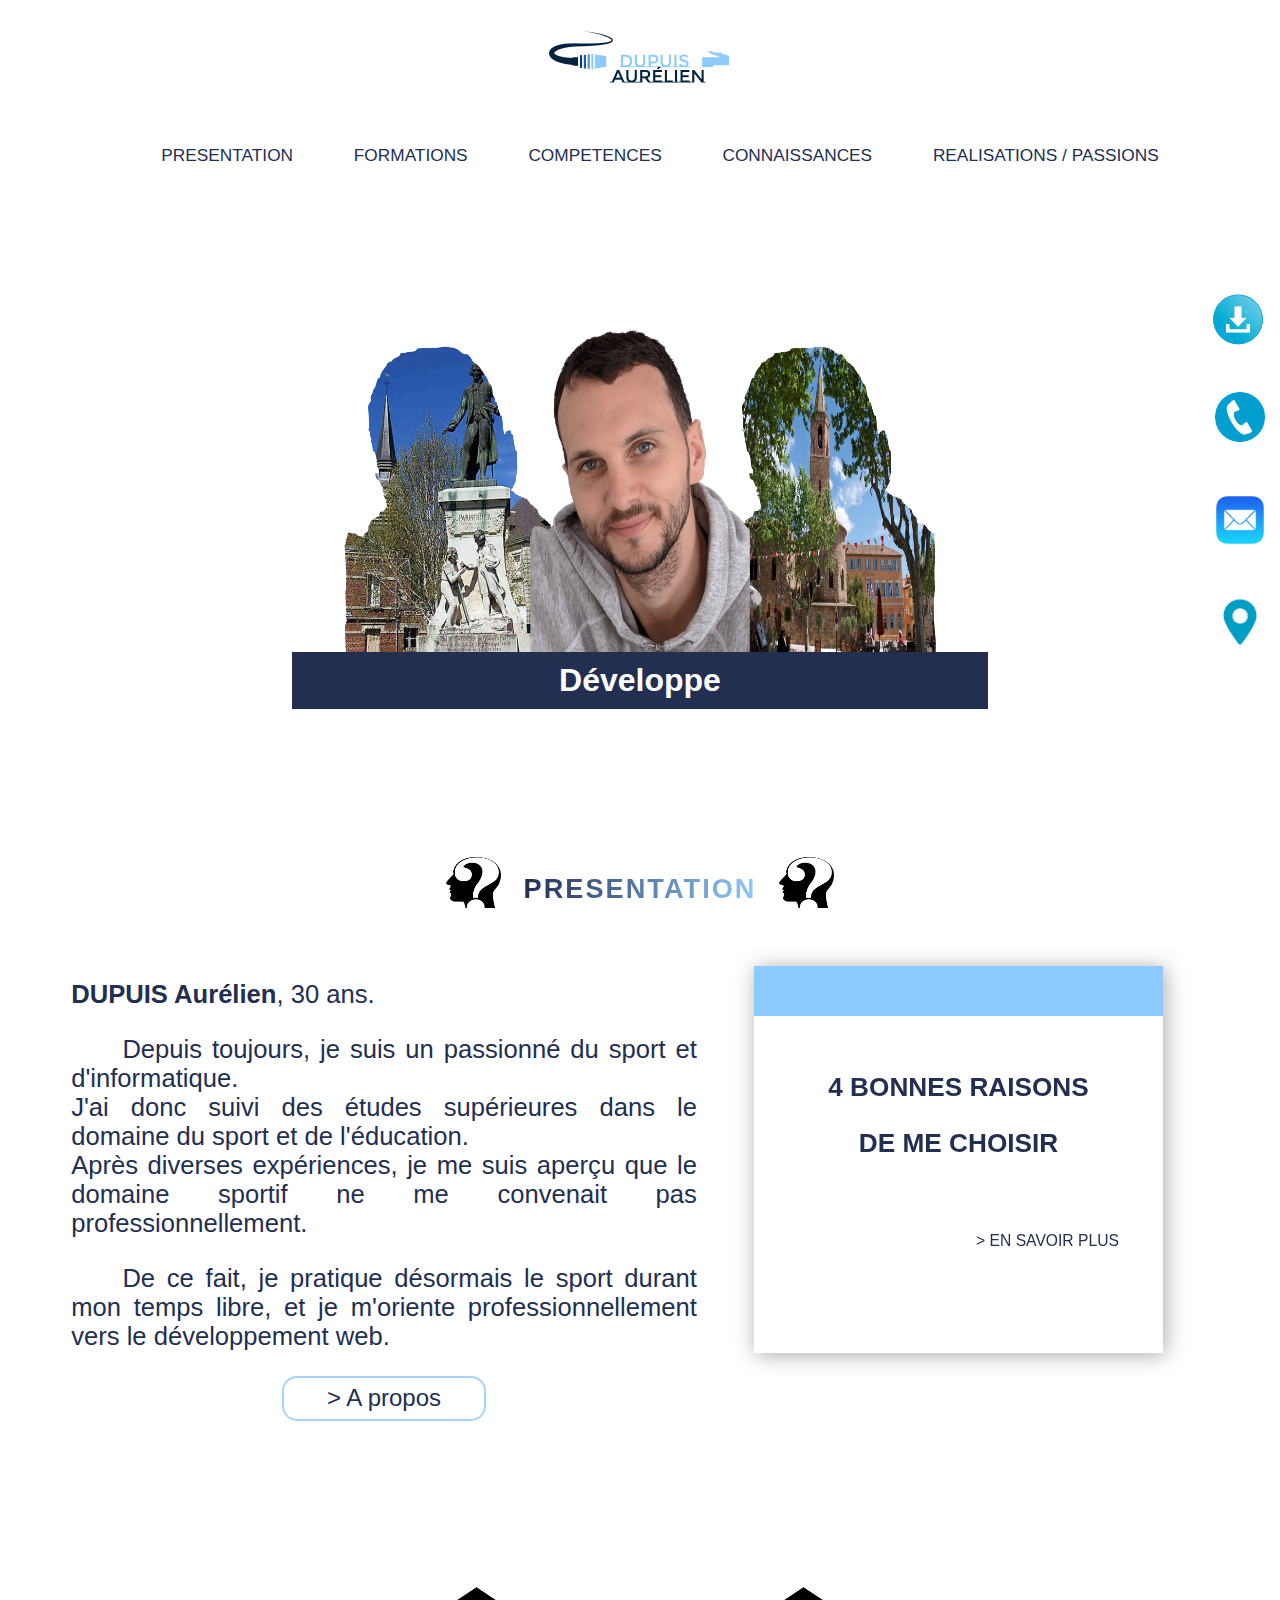
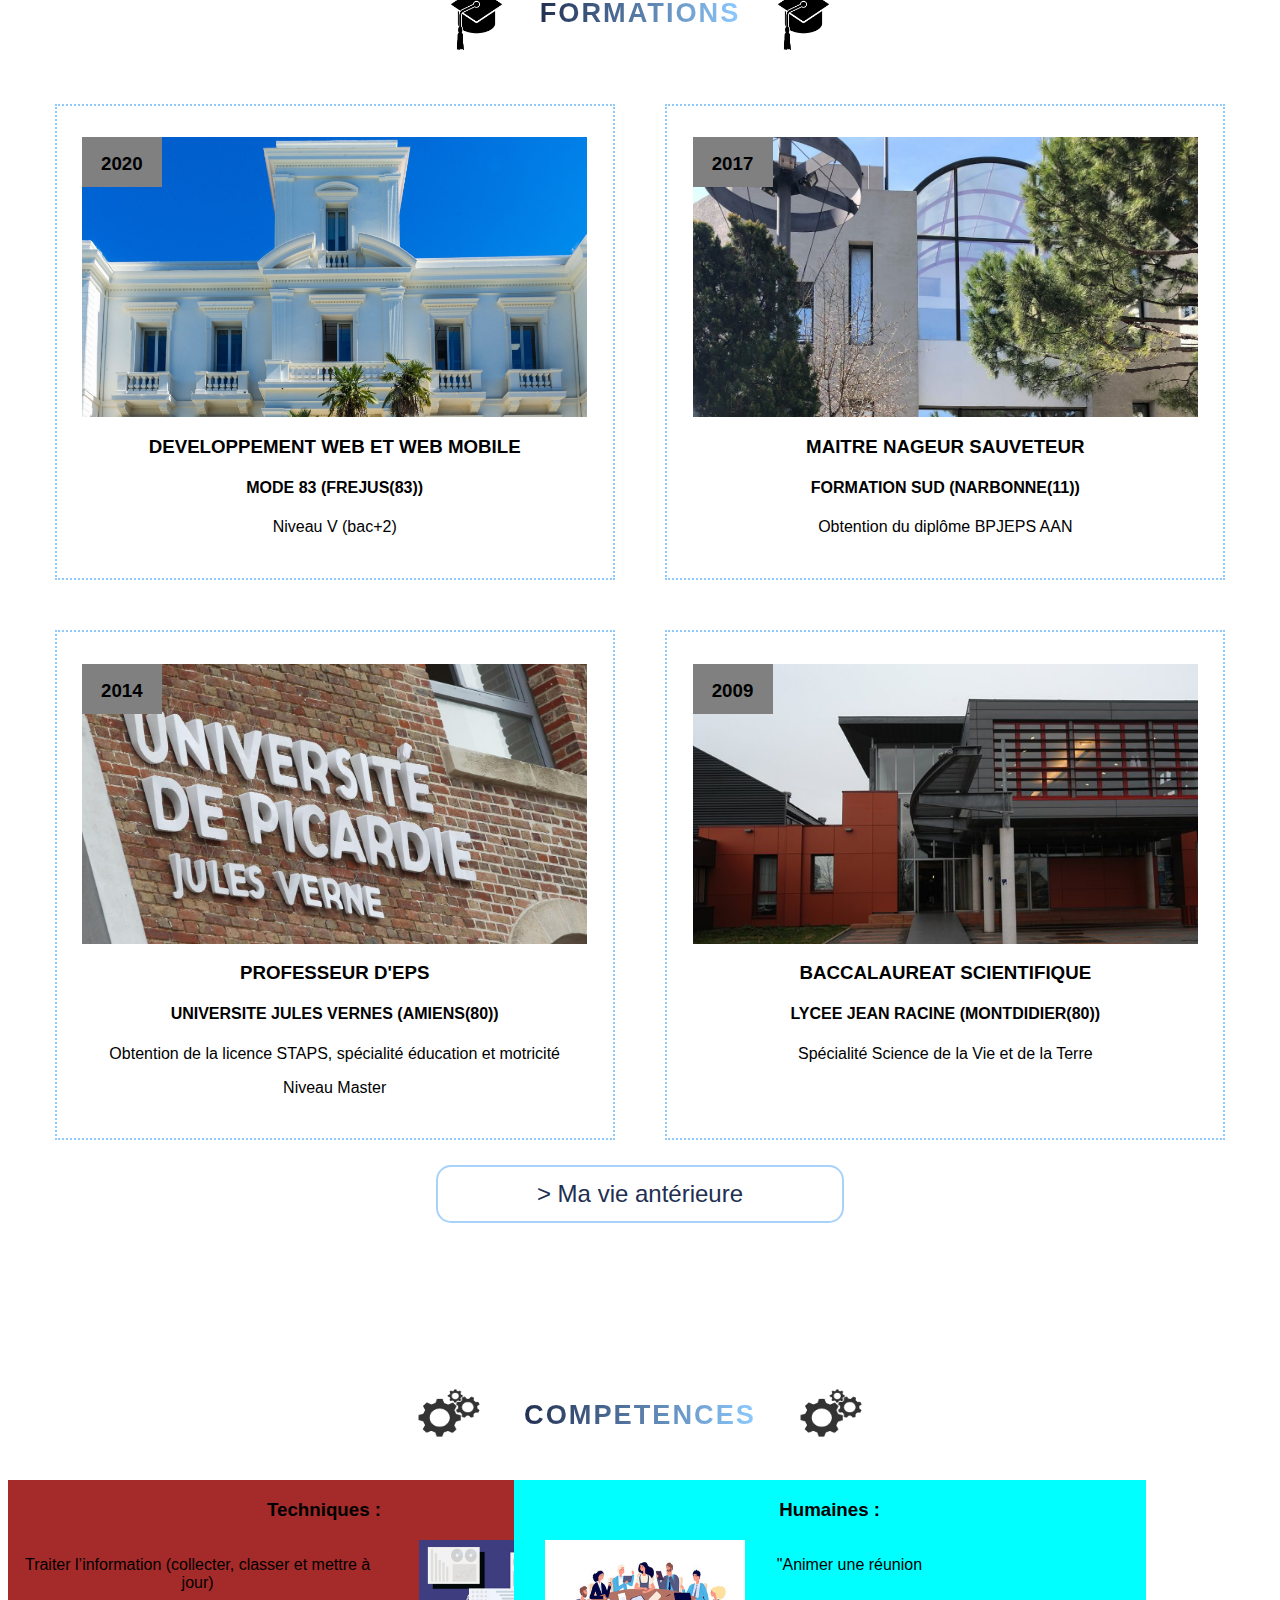
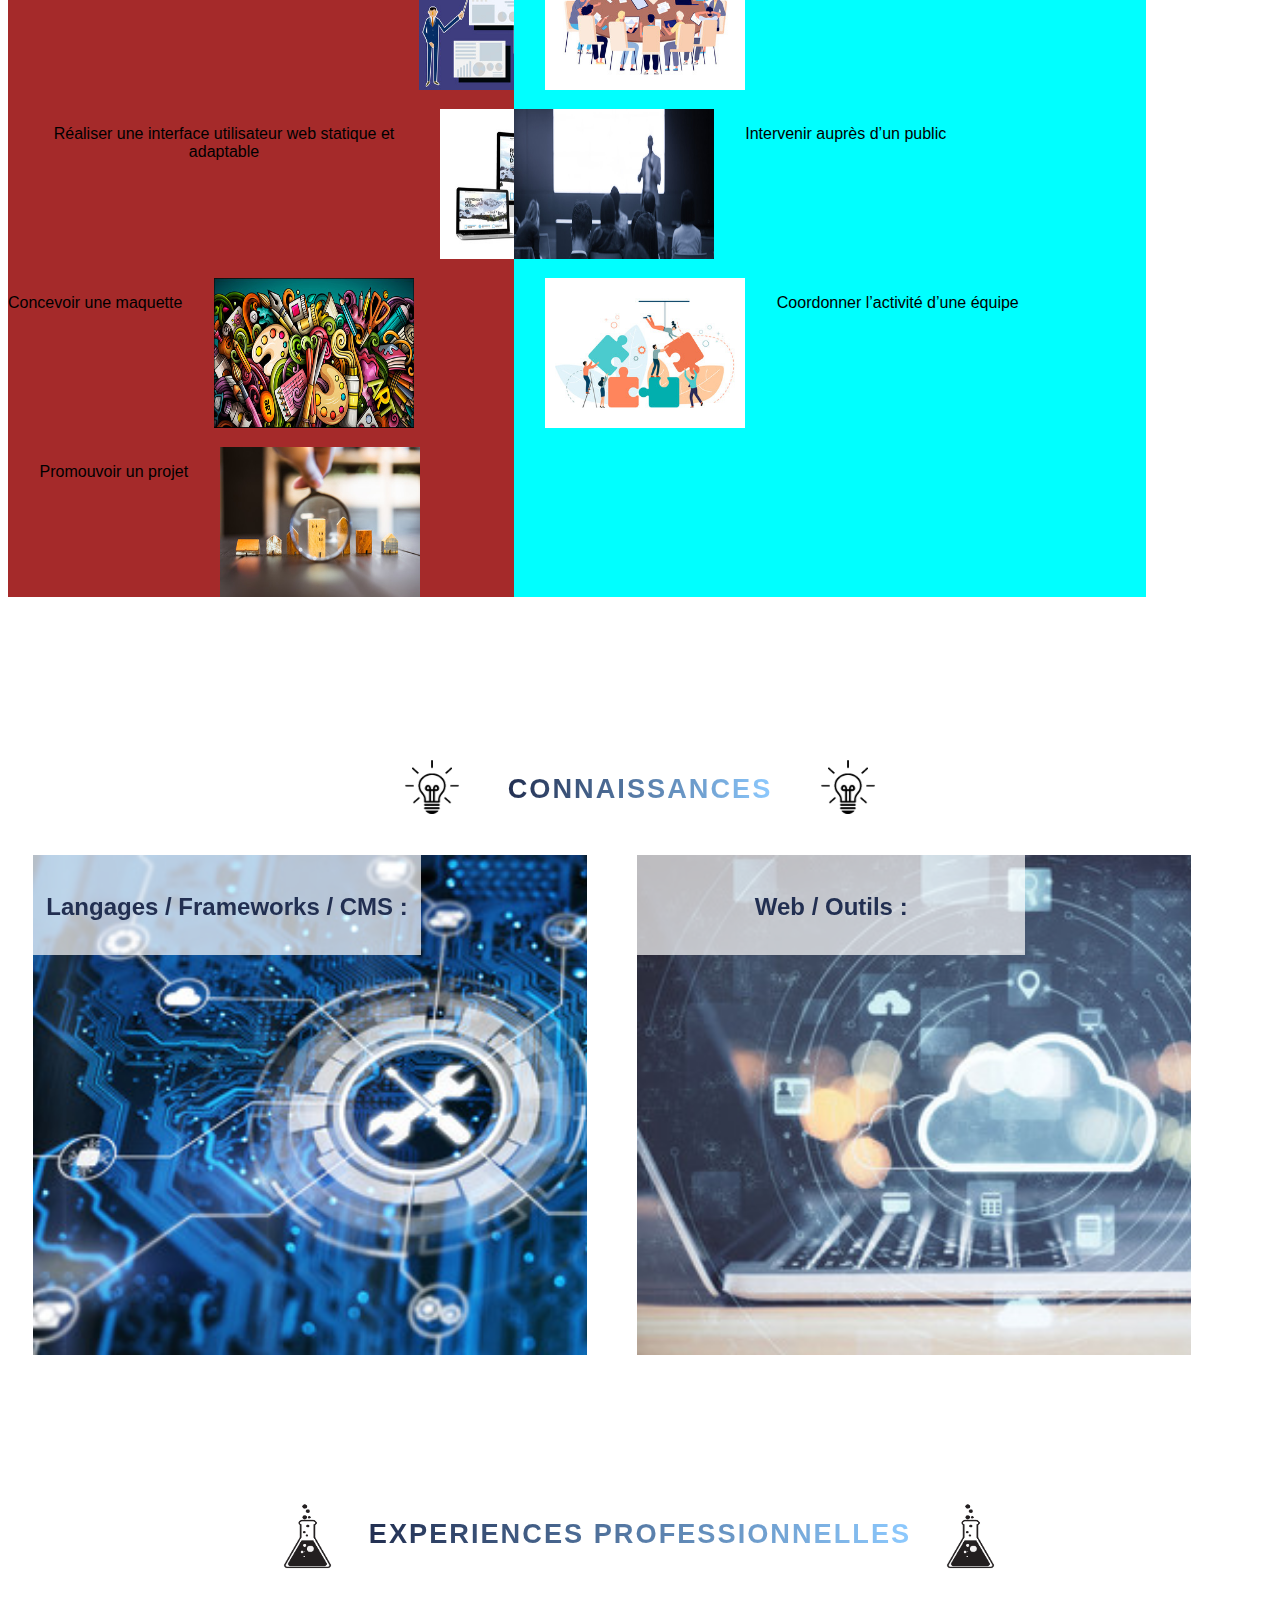
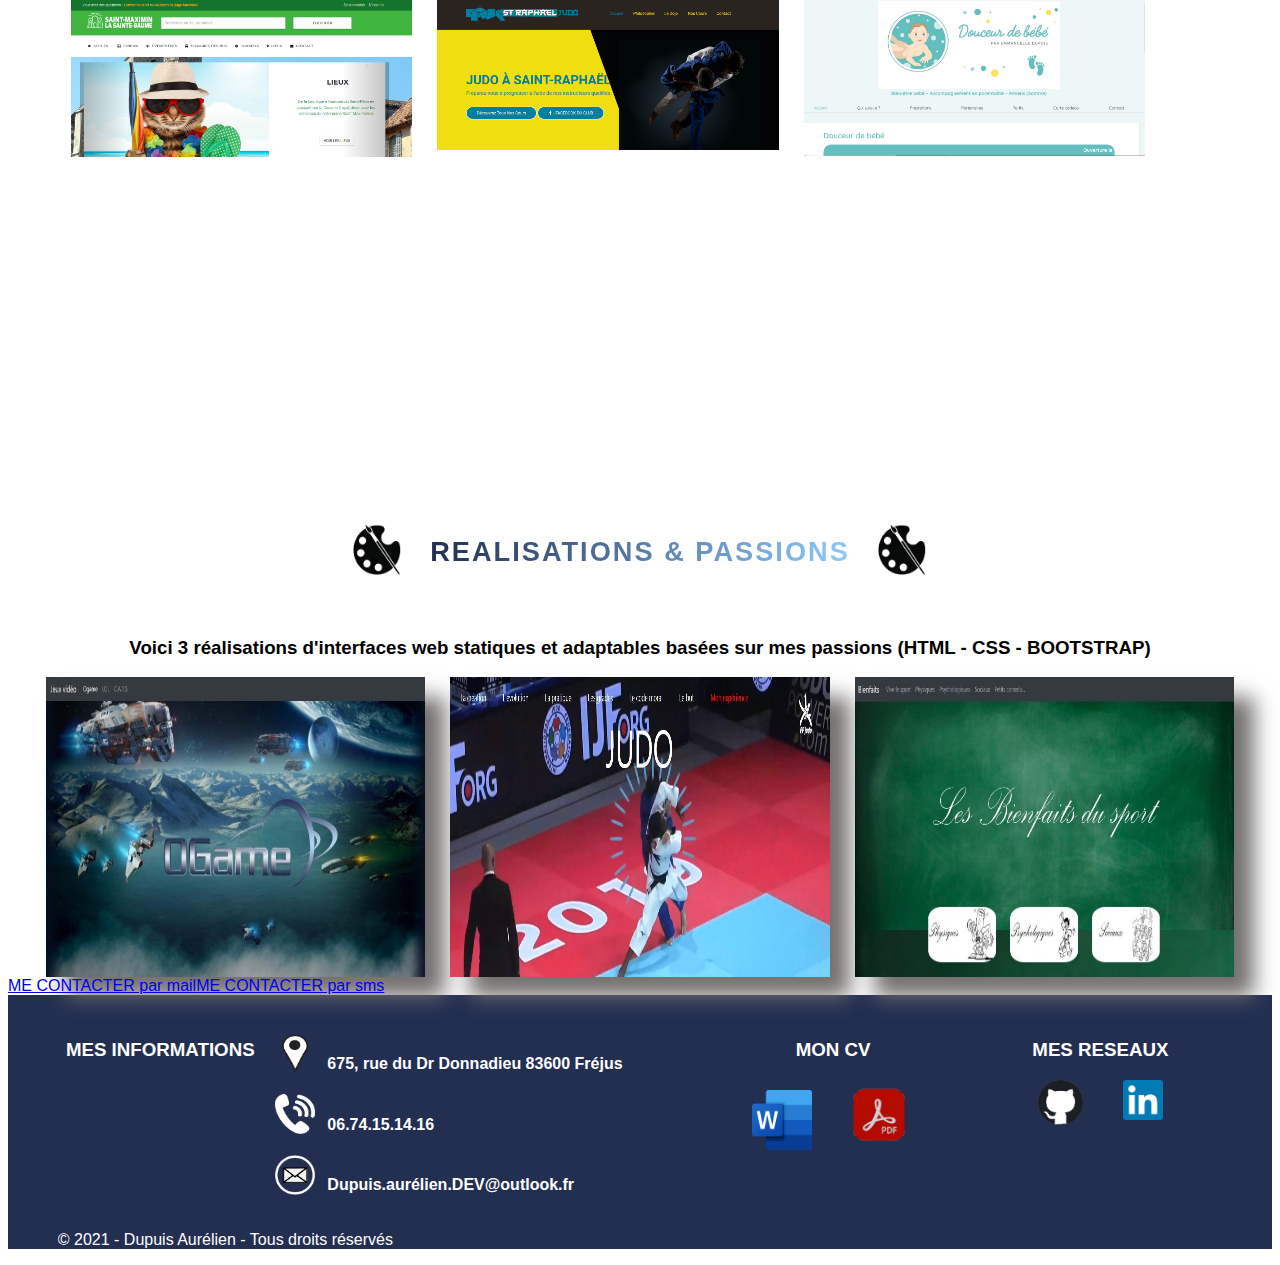
==== commit 2b4869c5: "menu latéral" ====
--- a/CV_Dupuis_Aurelien.html
+++ b/CV_Dupuis_Aurelien.html
@@ -57,7 +57,7 @@
 
             <a href="documents/Dupuis-Aurelien-CV-2021.pdf" target="_blank" rel="noopener noreferrer"><img src="image/MenuDroite/télécharger.png" alt="logo télécharger" /></a>
 
-            <hr class="hrblanc" />
+
             <a class="ecriture" href="documents/Dupuis-Aurelien-CV-2021.pdf" target="_blank" rel="noopener noreferrer">Télécharger le CV</a>
         </div>
 
@@ -65,22 +65,22 @@
         <div class="TelHeader">
             <a href="tel:+0674151416"><img src="image/MenuDroite/téléphone.png" alt="Logo téléphone" /></a>
 
-            <hr class="hrblanc" />
+
             <a class="ecriture" href="tel:+0674151416">06.74.15.14.16</a>
         </div>
         <div class="MailHeader">
             <a href="mailto:dupuis.aurelien.eps@outlook.fr"><img src="image/MenuDroite/mail.png" alt="Logo mail" /></a>
 
-            <hr class="hrblanc" />
+
             <a class="ecriture" href="mailto:dupuis.aurelien.eps@outlook.fr">dupuis.aurelien.eps@outlook.fr</a
           >
         </div>
         <div class="AdresseHeader">
           <img src="image/MenuDroite/adresse.png" alt="Logo adresse" />
           
-          <hr class="hrblanc" />
+          
           <p class="ecriture">
-            675, rue du<br />Dr Donnadieu <br />83600 Fréjus
+            675, rue du Dr Donnadieu <br />83600 Fréjus
           </p>
         </div>
 
--- a/CSS/CV_Dupuis_Aurelien.css
+++ b/CSS/CV_Dupuis_Aurelien.css
@@ -163,7 +163,7 @@
         display: flex;
         flex-direction: row;
         z-index: 11001;
-        background-color: white;
+        /*background-color: white;*/
         transition: ease-in;
         transition-duration: 0.5s;
     }
@@ -173,28 +173,28 @@
     .TéléchargerHeader:hover {
         margin-left: 78%;
         transition: ease-in;
-        transition-duration: 0.9s;
+        transition-duration: 0.8s;
     }
     /* Numéro de téléphone */
     
     .TelHeader:hover {
         margin-left: 80%;
         transition: ease-in;
-        transition-duration: 0.9s;
+        transition-duration: 0.8s;
     }
     /* Mon adresse email */
     
     .MailHeader:hover {
         margin-left: 68%;
         transition: ease-in;
-        transition-duration: 1.5s;
+        transition-duration: 1.3s;
     }
     /* Mon adresse postale */
     
     .AdresseHeader:hover {
-        margin-left: 80%;
+        margin-left: 72%;
         transition: ease-in;
-        transition-duration: 0.9s;
+        transition-duration: 1.3s;
     }
     /* IMAGE */
     
@@ -218,7 +218,6 @@
     .hrblanc {
         color: white;
         margin-left: 3%;
-        margin-right: 3%;
     }
     /* Positionnement */
     
@@ -241,12 +240,7 @@
     
     .TéléchargerHeader a,
     .TelHeader a,
-    .MailHeader a {
-        text-decoration: none;
-        color: #222f51;
-        font-size: 140%;
-    }
-    
+    .MailHeader a,
     .AdresseHeader p {
         text-decoration: none;
         color: #222f51;
@@ -254,11 +248,15 @@
     }
     
     .ecriture {
+        padding: 2%;
         padding-top: 2%;
+        background-color: #8dcaff;
+        border-radius: 10px;
+        margin-left: 3%;
     }
     
     .AdresseHeader .ecriture {
-        padding-top: 0%;
+        margin-top: -2%;
     }
     /****** Menu Hamburger ******/
     /* Affichage de base */
@@ -777,6 +775,7 @@
     
     #EXPERIENCES {
         text-align: center;
+        margin: 5%;
     }
     
     #EXPERIENCES li {
@@ -785,7 +784,7 @@
     /* Zoom In #2 */
     
     .hover02 figure img {
-        width: 150%;
+        width: 100%;
         height: auto;
         -webkit-transition: .3s ease-in-out;
         transition: .3s ease-in-out;
@@ -794,20 +793,21 @@
     .hover02 figure:hover img {
         width: 200%;
     }
-    
-    .column {
+    /*.column {
         margin: 15px 15px 0;
         padding: 0;
     }
     
-    .column:last-child {
-        padding-bottom: 60px;
-    }
+    */
     
     .column::after {
         content: '';
         clear: both;
         display: block;
+    }
+    
+    .column:last-child {
+        padding-bottom: 60px;
     }
     
     .column div {
@@ -819,13 +819,23 @@
         padding: 0;
     }
     
+    @media screen and (max-width: 900px) {
+        .column div {
+            width: 70%;
+        }
+        figure:hover+span {
+            left: 10vw;
+            opacity: 1;
+        }
+    }
+    
     .column div:first-child {
         margin-left: 0;
     }
     
     .column div span {
         position: absolute;
-        bottom: -20px;
+        bottom: 20px;
         left: 0;
         z-index: -1;
         display: block;
@@ -843,7 +853,7 @@
     
     figure {
         width: 100%;
-        height: 200px;
+        height: 300px;
         margin: 0;
         padding: 0;
         background: #fff;
--- a/CSS/MediaGrand(1149_1280).css
+++ b/CSS/MediaGrand(1149_1280).css
@@ -24,7 +24,7 @@
         margin-left: 63%;
     }
     .AdresseHeader:hover {
-        margin-left: 78%;
+        margin-left: 68%;
     }
     .TéléchargerHeader {
         margin-top: 2%;
@@ -69,7 +69,7 @@
         margin-left: 60%;
     }
     .AdresseHeader:hover {
-        margin-left: 76%;
+        margin-left: 65%;
     }
     .TéléchargerHeader {
         margin-top: 2%;
--- a/CSS/MediaMoyen(899_1024).css
+++ b/CSS/MediaMoyen(899_1024).css
@@ -12,7 +12,7 @@
     .TelHeader,
     .MailHeader,
     .AdresseHeader {
-        margin-left: 92%;
+        margin-left: 93%;
     }
     .TéléchargerHeader:hover {
         margin-left: 69%;
@@ -24,7 +24,7 @@
         margin-left: 55%;
     }
     .AdresseHeader:hover {
-        margin-left: 73%;
+        margin-left: 60%;
     }
     .TéléchargerHeader {
         margin-top: 2%;
@@ -99,7 +99,7 @@
     .TelHeader,
     .MailHeader,
     .AdresseHeader {
-        margin-left: 91%;
+        margin-left: 92%;
     }
     .TéléchargerHeader:hover {
         margin-left: 64%;
@@ -111,7 +111,7 @@
         margin-left: 48%;
     }
     .AdresseHeader:hover {
-        margin-left: 69%;
+        margin-left: 55%;
     }
     .TéléchargerHeader {
         margin-top: 2%;
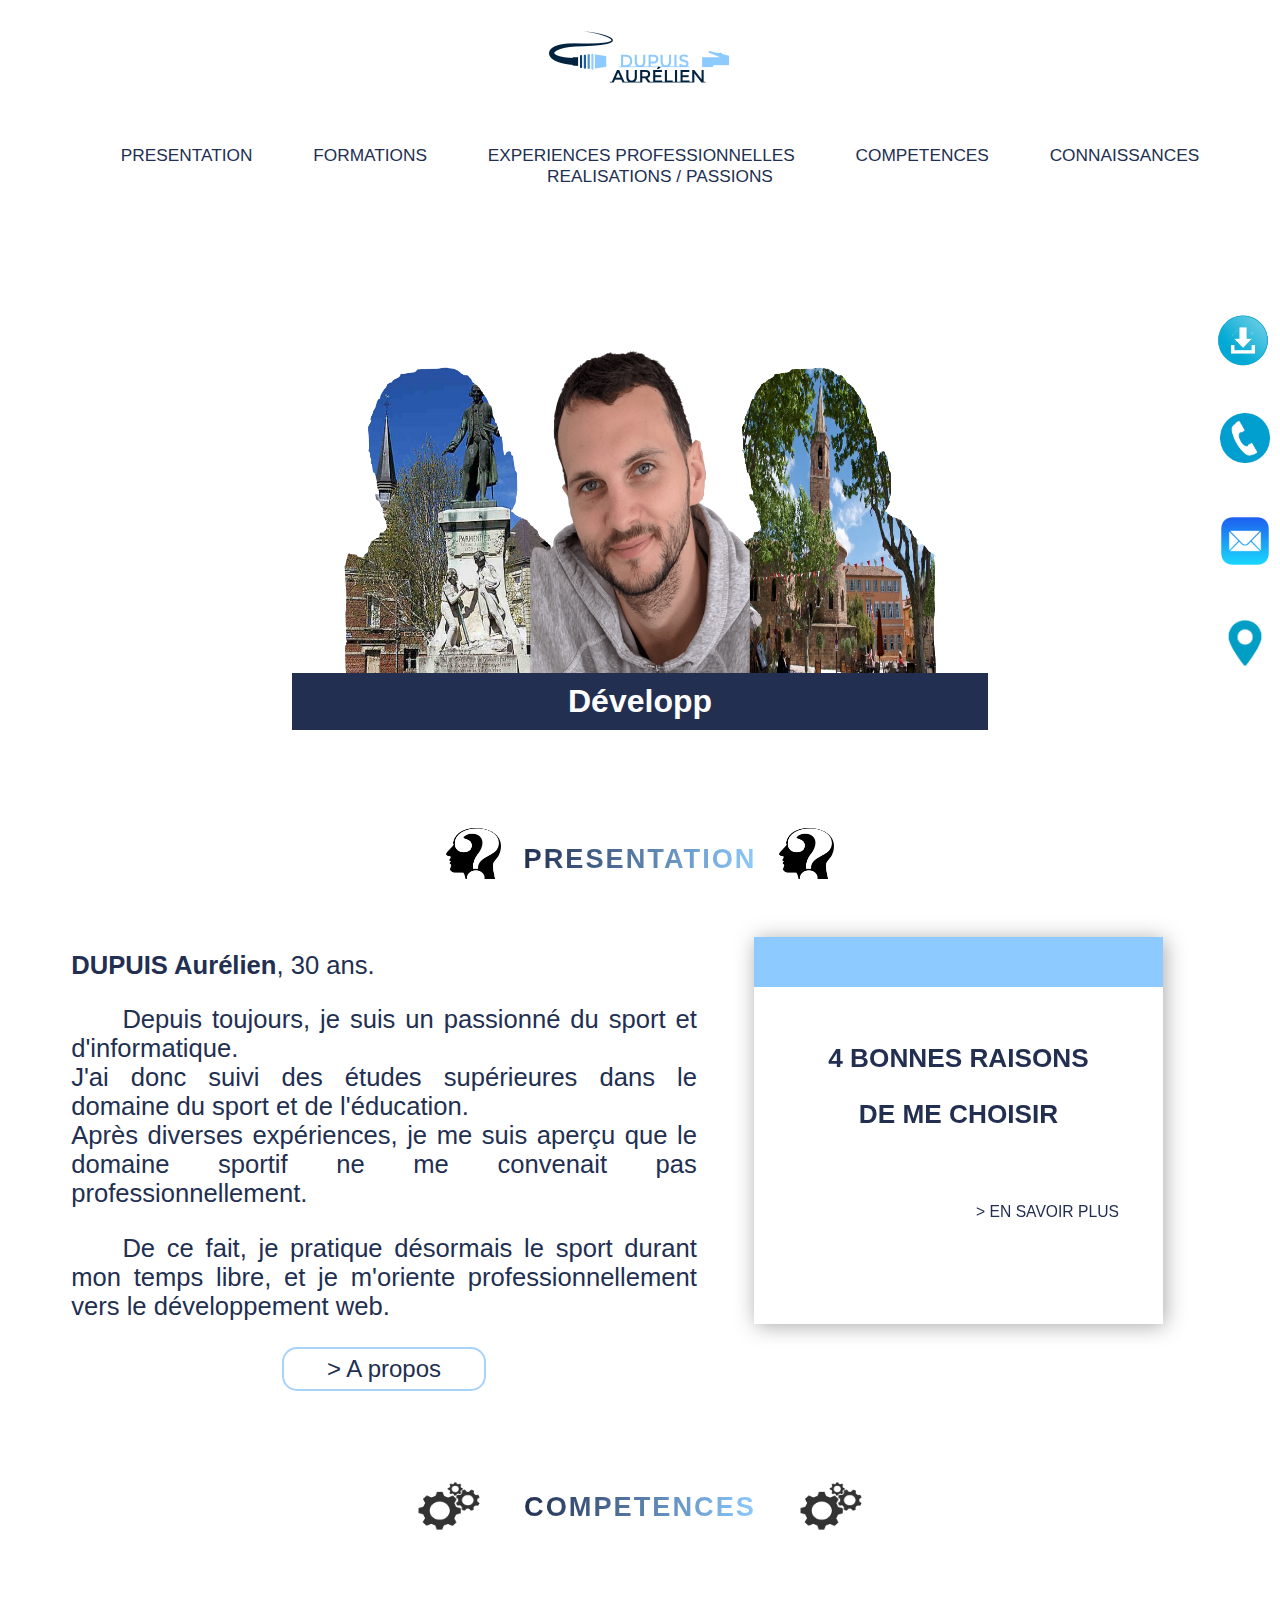
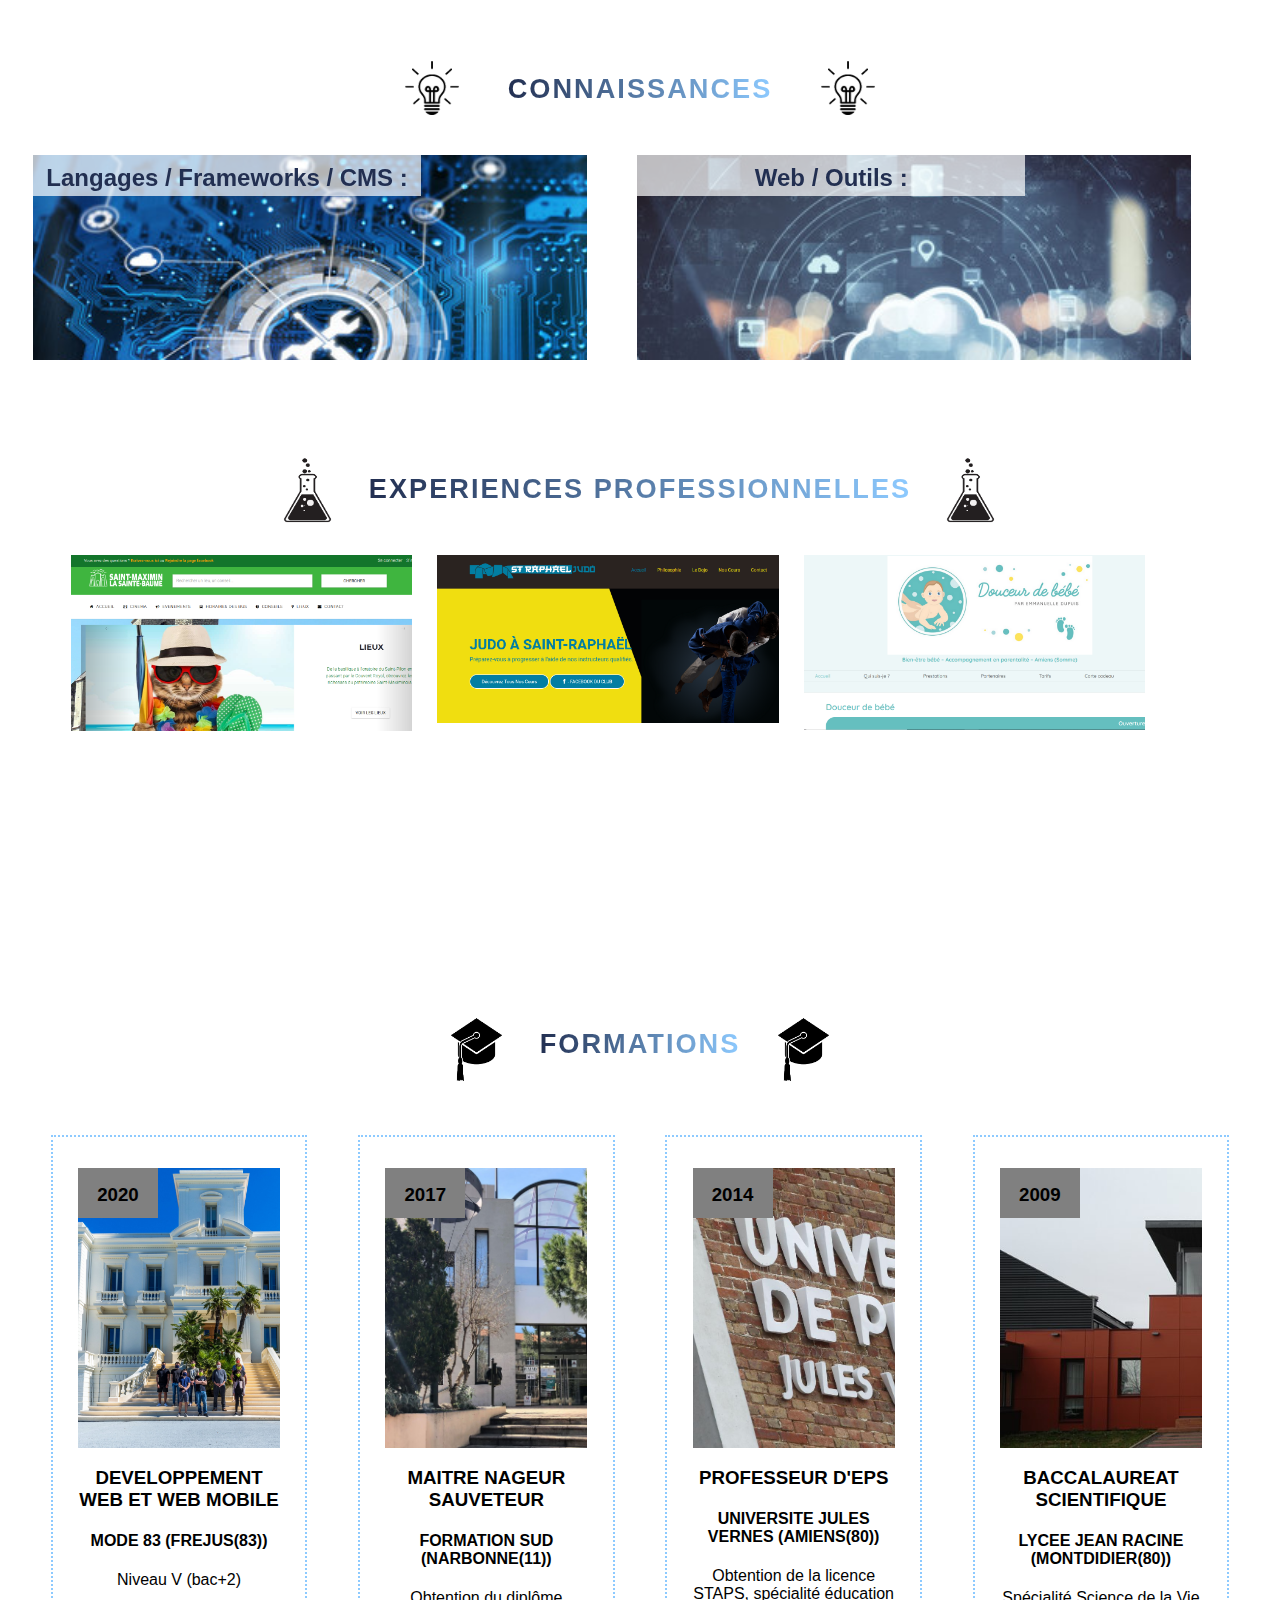
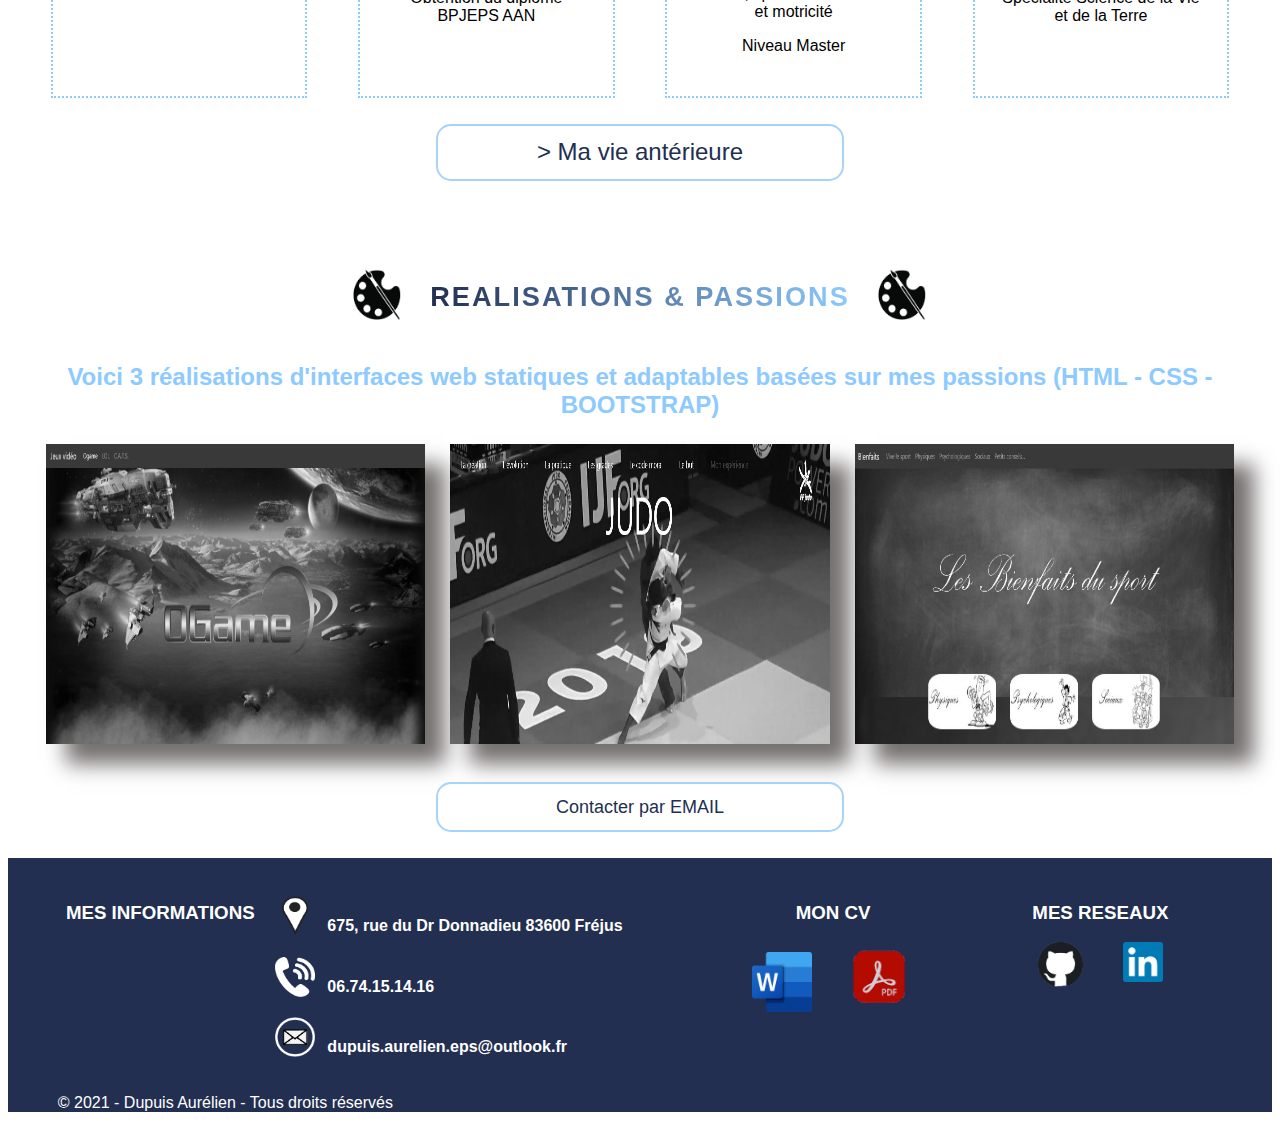
==== commit bf885c17: "modal + effet" ====
--- a/CV_Dupuis_Aurelien.html
+++ b/CV_Dupuis_Aurelien.html
@@ -27,7 +27,7 @@
             <ul id="menuInitial">
                 <li><a href="#présentation">PRESENTATION</a></li>
                 <li><a href="#formations">FORMATIONS</a></li>
-
+                <li><a href="#EXPERIENCES">EXPERIENCES PROFESSIONNELLES</a></li>
                 <li><a href="#compétences">COMPETENCES</a></li>
                 <li><a href="#connaissances">CONNAISSANCES</a></li>
                 <li><a href="#R_et_P">REALISATIONS / PASSIONS</a></li>
@@ -46,6 +46,7 @@
                     <ul id="menu">
                         <li><a href="#présentation">PRESENTATION</a></li>
                         <li><a href="#formations">FORMATIONS</a></li>
+                        <li><a href="#EXPERIENCES">EXPERIENCES PROFESSIONNELLES</a></li>
                         <li><a href="#compétences">COMPETENCES</a></li>
                         <li><a href="#connaissances">CONNAISSANCES</a></li>
                         <li><a href="#R_et_P">REALISATIONS / PASSIONS</a></li>
@@ -53,6 +54,7 @@
                 </div>
             </div>
         </nav>
+
         <div class="TéléchargerHeader">
 
             <a href="documents/Dupuis-Aurelien-CV-2021.pdf" target="_blank" rel="noopener noreferrer"><img src="image/MenuDroite/télécharger.png" alt="logo télécharger" /></a>
@@ -225,105 +227,7 @@
   </div>
     </section>
 
-    <!------------------------ FORMATIONS------------------------>
-
-    <section id="formations">
-      <!-- TITRE -->
-
-      <div class="titre">
-        <img
-          class="chapeau"
-          src="image/Séparateur/Chapeau_Universitaire.png"
-          alt="chapeau étudiant"
-        />
-        <h2>
-          FORMATIONS
-        </h2>
-        <img
-          class="chapeau"
-          src="image/Séparateur/Chapeau_Universitaire.png"
-          alt="chapeau étudiant"
-        />
-      </div>
-
-      <!-- BLOCKS -->
-
-      <div class="block1">
-        <div class="DevWeb">
-          <div class="image">
-            <div class="année">
-              <h3>2020</h3>
-            </div>
-          </div>
-          <h3>DEVELOPPEMENT WEB ET WEB MOBILE</h3>
-          <h4>MODE 83 (FREJUS(83))</h4>
-          <p>Niveau V (bac+2)</p>
-        </div>
-        <div class="MNS">
-          <div class="image">
-            <div class="année">
-              <h3>2017</h3>
-            </div>
-          </div>
-          <h3>MAITRE NAGEUR SAUVETEUR</h3>
-          <h4>FORMATION SUD (NARBONNE(11))</h4>
-          <p>Obtention du diplôme BPJEPS AAN</p>
-        </div>
-        <div class="EPS">
-          <div class="image">
-            <div class="année">
-              <h3>2014</h3>
-            </div>
-          </div>
-          <h3>PROFESSEUR D'EPS</h3>
-          <h4>UNIVERSITE JULES VERNES (AMIENS(80))</h4>
-          <p>
-            Obtention de la licence STAPS, spécialité éducation et motricité
-          </p>
-          <p>Niveau Master</p>
-        </div>
-        <div class="BAC">
-          <div class="image">
-            <div class="année">
-              <h3>2009</h3>
-            </div>
-          </div>
-          <h3>BACCALAUREAT SCIENTIFIQUE</h3>
-          <h4>LYCEE JEAN RACINE (MONTDIDIER(80))</h4>
-          <p>Spécialité Science de la Vie et de la Terre</p>
-        </div>
-
-        <div id="oModal2" class="oModal2">
-          <div>
-            <header>
-                <div class="TitreModal">
-                    <a href="#fermer2" title="Fermer la fenêtre" class="croix2">X</a
-          >
-          <h2>Mon expérience professionnelle</h2>
-        </div>
-                            
-                    </header>
-                    <section class="éléments2">
-                        <p><b>2018-2019 :</b> <u>Maitre Nageur Sauveteur et Coach sportif</u>, SPA de Saint Endreol, La Motte (83)</p>
-
-                        <p><b>2017-2018 :</b> <u>Maitre Nageur Sauveteur</u>, Piscine AQUAVABRE, Brignoles (83)</p>
-
-                        <p><b>2015 :</b> <u>Professeur d'EPS </u>, Collège Compère Morel, Breteuil (60)</p>
-
-                        <p><b>2010-2016 :</b> <u>Surveillant de baignade :</u><br> Piscine Vert Marine, Breteuil (60) ; <br> Centre Aquatique Almeo, Moreuil (80) ; <br> Piscine Alex Gobin, Montdidier (80) ; <br> Camping Le Fleutron, Divonne Les Bains (01)</p>
-                    </section>
-                    <footer class="cf2">
-                        <a href="#fermer2" class="btn2" title="Fermer la fenêtre">Fermer</a>
-                        </footer>
-                    </div>
-            </div>
-
-        </div>
-        </div>
-
-
-        <a class="ouverture2" href="#oModal2">> Ma vie antérieure</a>
-        </section>
+    
 
         <!------------------------ COMPETENCES ------------------------>
 
@@ -338,7 +242,13 @@
                 <img class="rouage" src="image/Séparateur/Rouage.png" alt="Rouage" />
             </div>
 
+
+
+
+
+
             <!-- BLOCKS -->
+            <!--
             <div class="T_H">
                 <div class="Techniques" style=" background-color: brown;">
                     <h3>Techniques :</h3>
@@ -377,7 +287,7 @@
                         <p>Coordonner l’activité d’une équipe</p>
                     </div>
                 </div>
-            </div>
+            </div>-->
         </section>
 
         <!------------------------ CONNAISSANCES ------------------------>
@@ -395,85 +305,85 @@
 
             <!-- BLOCKS -->
 
-            <div class="block2 ">
+            <div class="block2">
                 <!-- Outils de Développement -->
 
-                <div class="flip-box2 ">
-                    <div class="flip-box-inner2 ">
-                        <div class="flip-box-front2 Développement ">
-                            <div class="outils ">
+                <div class="flip-box2">
+                    <div class="flip-box-inner2">
+                        <div class="flip-box-front2 Développement">
+                            <div class="outils">
                                 <h3>Langages / Frameworks / CMS :</h3>
                             </div>
                         </div>
-                        <div class="flip-box-back2 ">
+                        <div class="flip-box-back2">
                             <!--Langages (HTML, CSS, JavaScript, PHP, MySQL)-->
                             <h4>Langages :</h4>
-                            <a href="https://fr.wikipedia.org/wiki/HTML5 " target="_blank " rel="noopener noreferrer "><img src="image/connaissances/Logos/HTML.png " title="HTML " alt="logo HTML5 " /></a>
-                            <a href="https://fr.wikipedia.org/wiki/Feuilles_de_style_en_cascade " target="_blank " rel="noopener noreferrer "><img src="image/connaissances/Logos/CSS.png " title="CSS " alt="Logo CSS3 " /></a>
-                            <a href="https://fr.wikipedia.org/wiki/JavaScript " target="_blank " rel="noopener noreferrer "><img src="image/connaissances/Logos/JavaScript.png" title="JavaScript " alt="Logo JavaScript " /></a>
-                            <a href="https://fr.wikipedia.org/wiki/PHP " target="_blank " rel="noopener noreferrer "><img src="image/connaissances/Logos/PHP.png " title="JavaScriptHP " alt="Logo PHP " /></a>
-                            <a href="https://fr.wikipedia.org/wiki/MySQL" target="_blank " rel="noopener noreferrer "><img src="LogoWeb/mysql.png" title="MySQL" alt="Logo MySQL" /></a>
-
-                            <div style="display: flex;">
-                                <div style="width:50%">
-                                    <!--Frameworks (Bootstrap, CakePHP3)-->
-                                    <h4>Frameworks :</h4>
-                                    <a href="https://fr.wikipedia.org/wiki/Bootstrap_(framework) " target="_blank " rel="noopener noreferrer "><img src="LogoWeb/bootstrap-logo.png" title="Bootstrap " alt="logo Bootstrap " /></a>
-                                    <a href="https://fr.wikipedia.org/wiki/CakePHP" target="_blank " rel="noopener noreferrer "><img src="LogoWeb/Cakephp_logo.png" title="CakePHP3 " alt="Logo CakePHP3 " /></a>
-
-                                </div>
-                                <div style="width:50%">
-                                    <!--CMS (Wordpress)-->
-                                    <h4>CMS :</h4>
-                                    <a href="https://fr.wikipedia.org/wiki/WordPress" target="_blank " rel="noopener noreferrer "><img src="LogoWeb/wordpress2.png" title="Wordpress " alt="Logo Wordpress " /></a>
-                                </div>
+                            <a href="https://fr.wikipedia.org/wiki/HTML5 " target="_blank " rel="noopener noreferrer "><img src="LogoWeb/html.png" title="HTML " alt="logo HTML5 " /></a>
+                        <a href="https://fr.wikipedia.org/wiki/Feuilles_de_style_en_cascade " target="_blank " rel="noopener noreferrer "><img src="LogoWeb/CSS.svg.png" title="CSS " alt="Logo CSS3 " /></a>
+                        <a href="https://fr.wikipedia.org/wiki/JavaScript " target="_blank " rel="noopener noreferrer "><img src="image/connaissances/Logos/JavaScript.png" title="JavaScript " alt="Logo JavaScript " /></a>
+                        <a href="https://fr.wikipedia.org/wiki/PHP " target="_blank " rel="noopener noreferrer "><img src="image/connaissances/Logos/PHP.png " title="JavaScriptHP " alt="Logo PHP " /></a>
+                        <a href="https://fr.wikipedia.org/wiki/MySQL" target="_blank " rel="noopener noreferrer "><img src="LogoWeb/mysql.png" title="MySQL" alt="Logo MySQL" /></a>
+
+                        <div style="display: flex;">
+                            <div style="width:50%">
+                                <!--Frameworks (Bootstrap, CakePHP3)-->
+                                <h4>Frameworks :</h4>
+                                <a href="https://fr.wikipedia.org/wiki/Bootstrap_(framework) " target="_blank " rel="noopener noreferrer "><img src="LogoWeb/bootstrap-logo.png" title="Bootstrap " alt="logo Bootstrap " /></a>
+                                <a href="https://fr.wikipedia.org/wiki/CakePHP" target="_blank " rel="noopener noreferrer "><img src="LogoWeb/Cakephp_logo.png" title="CakePHP3 " alt="Logo CakePHP3 " /></a>
+
                             </div>
-
-
-                        </div>
-                    </div>
-                </div>
-
-                <!-- Outils et Web -->
-                <div class="flip-box2 ">
-                    <div class="flip-box-inner2 ">
-                        <div class="flip-box-front2 Web ">
-                            <div class="outils ">
-                                <h3>
-                                    Web / Outils :
-                                </h3>
+                            <div style="width:50%">
+                                <!--CMS (Wordpress)-->
+                                <h4>CMS :</h4>
+                                <a href="https://fr.wikipedia.org/wiki/WordPress" target="_blank " rel="noopener noreferrer "><img src="LogoWeb/wordpress2.png" title="Wordpress " alt="Logo Wordpress " /></a>
                             </div>
                         </div>
-                        <div class="flip-box-back2 ">
-                            <h4>Outils et Web</h4>
-
-                            <a href="https://en.wikipedia.org/wiki/Microsoft_Planner " target="_blank " rel="noopener noreferrer "><img src="LogoWeb/MicrosoftPlanner-Logo.web.png" title="Planner " alt="Logo planner " /></a>
-
-                            <a href="https://fr.wikipedia.org/wiki/Trello " target="_blank " rel="noopener noreferrer "><img src="LogoWeb/Trello-logo-blue.svg_.png" title="Trello " alt="Logo Trello " /></a>
-
-                            <a href="https://fr.wikipedia.org/wiki/Git " target="_blank " rel="noopener noreferrer "><img src="LogoWeb/Git-logo.svg.png" title="Git " alt="Logo Git " /></a>
-
-                            <a href="https://fr.wikipedia.org/wiki/GitHub " target="_blank " rel="noopener noreferrer "><img src="LogoWeb/Github-logo.png" title="Github " alt="Logo Github " /></a>
-
-                            <a href="https://fr.wikipedia.org/wiki/Visual_Studio_Code " target="_blank " rel="noopener noreferrer "><img src="LogoWeb/Visual-studio-code-logo.png" title="Visual Studio Code " alt="Logo Visual Studio Code " /></a>
-
-                            <a href="https://fr.wikipedia.org/wiki/WampServer " target="_blank " rel="noopener noreferrer "><img src="LogoWeb/WampServer.png" title="WampServer" alt="Logo WampServer " /></a>
-
-                            <a href="https://fr.wikipedia.org/wiki/XAMPP" target="_blank " rel="noopener noreferrer "><img src="LogoWeb/xamp.png" title="XAMPP" alt="Logo XAMPP " /></a>
-
-
-
-                            <a href="https://fr.wikipedia.org/wiki/Optimisation_pour_les_moteurs_de_recherche" target="_blank " rel="noopener noreferrer "><img src="LogoWeb/seo-logo.png" title="SEO" alt="Logo SEO " /></a>
-
-                            <a href="https://fr.wikipedia.org/wiki/UML_(informatique)" target="_blank " rel="noopener noreferrer "><img src="LogoWeb/uml-banner.png" title="Unified Modeling Language" alt="Logo UML" /></a>
-
-                            <a href="https://fr.wikipedia.org/wiki/WinSCP" target="_blank " rel="noopener noreferrer "><img src="LogoWeb/WinSCP.jpg" title="WinSCP" alt="Logo WinSCP" /></a>
-
-
-                        </div>
-                    </div>
-                </div>
-            </div>
+
+
+                    </div>
+            </div>
+        </div>
+
+        <!-- Outils et Web -->
+        <div class="flip-box2 ">
+            <div class="flip-box-inner2 ">
+                <div class="flip-box-front2 Web ">
+                    <div class="outils ">
+                        <h3>
+                            Web / Outils :
+                        </h3>
+                    </div>
+                </div>
+                <div class="flip-box-back2 ">
+                    <h4>Outils et Web</h4>
+
+                    <a href="https://en.wikipedia.org/wiki/Microsoft_Planner " target="_blank " rel="noopener noreferrer "><img src="LogoWeb/MicrosoftPlanner-Logo.web.png" title="Planner " alt="Logo planner " /></a>
+
+                    <a href="https://fr.wikipedia.org/wiki/Trello " target="_blank " rel="noopener noreferrer "><img src="LogoWeb/Trello-logo-blue.svg_.png" title="Trello " alt="Logo Trello " /></a>
+
+                    <a href="https://fr.wikipedia.org/wiki/Git " target="_blank " rel="noopener noreferrer "><img src="LogoWeb/Git-logo.svg.png" title="Git " alt="Logo Git " /></a>
+
+                    <a href="https://fr.wikipedia.org/wiki/GitHub " target="_blank " rel="noopener noreferrer "><img src="LogoWeb/Github-logo.png" title="Github " alt="Logo Github " /></a>
+
+                    <a href="https://fr.wikipedia.org/wiki/Visual_Studio_Code " target="_blank " rel="noopener noreferrer "><img src="LogoWeb/Visual-studio-code-logo.png" title="Visual Studio Code " alt="Logo Visual Studio Code " /></a>
+
+                    <a href="https://fr.wikipedia.org/wiki/WampServer " target="_blank " rel="noopener noreferrer "><img src="LogoWeb/WampServer.png" title="WampServer" alt="Logo WampServer " /></a>
+
+                    <a href="https://fr.wikipedia.org/wiki/XAMPP" target="_blank " rel="noopener noreferrer "><img src="LogoWeb/xamp.png" title="XAMPP" alt="Logo XAMPP " /></a>
+
+
+
+                    <a href="https://fr.wikipedia.org/wiki/Optimisation_pour_les_moteurs_de_recherche" target="_blank " rel="noopener noreferrer "><img src="LogoWeb/seo-logo.png" title="SEO" alt="Logo SEO " /></a>
+
+                    <a href="https://fr.wikipedia.org/wiki/UML_(informatique)" target="_blank " rel="noopener noreferrer "><img src="LogoWeb/uml-banner.png" title="Unified Modeling Language" alt="Logo UML" /></a>
+
+                    <a href="https://fr.wikipedia.org/wiki/WinSCP" target="_blank " rel="noopener noreferrer "><img src="LogoWeb/WinSCP.jpg" title="WinSCP" alt="Logo WinSCP" /></a>
+
+
+                </div>
+            </div>
+        </div>
+        </div>
         </section>
 
         <!------------------------ EXPERIENCES ------------------------>
@@ -488,6 +398,33 @@
                 <img class="experience " src="image/Séparateur/experiences.jpg" alt="Palette de couleur " />
             </div>
 
+
+            <div class="site column">
+                <div>
+                    <a href="http://new.saint-maximin.fr/" target="_blank" rel="noopener noreferrer"><img width="500px" height="auto" src="image/experiences/site-saint-maximin.png" alt="Accueil site Saint-Maximin-La-Sainte-Baume"></a>
+                    <h3>
+                        TWINEO <br><i>(Stage de 6 semaines)</i>
+                    </h3>
+                    <p>Réalisation en CakePHP 3</p>
+                </div>
+                <div>
+                    <a href="http://judo-saint-raphael.org/" target="_blank" rel="noopener noreferrer"><img width="500px" height="auto" src="image/experiences/site-judo-saint-raphael.png" alt="Acceuil site Judo-saint-raphael"></a>
+                    <h3>
+                        TWINEO <br><i>(Stage de 6 semaines)</i>
+                    </h3>
+                    <p>Amélioration du visuel</p>
+                </div>
+                <div>
+                    <a href="https://institutdouceurdebebe.com/" target="_blank" rel="noopener noreferrer"><img width="500px" height="auto" src="image/experiences/site-douceur-de-bebe.png" alt="Acceuil site Institut douceur de bébé"></a>
+                    <h3>
+                        Institut douceur de bébé
+                    </h3>
+                    <p>
+                        Amélioration du référencement (SEO)
+                    </p>
+                </div>
+
+            </div>
 
             <div class="hover02 column">
                 <div>
@@ -529,9 +466,101 @@
 
         </section>
 
+        <!------------------------ FORMATIONS------------------------>
+
+        <section id="formations">
+            <!-- TITRE -->
+
+            <div class="titre">
+                <img class="chapeau" src="image/Séparateur/Chapeau_Universitaire.png" alt="chapeau étudiant" />
+                <h2>
+                    FORMATIONS
+                </h2>
+                <img class="chapeau" src="image/Séparateur/Chapeau_Universitaire.png" alt="chapeau étudiant" />
+            </div>
+
+            <!-- BLOCKS -->
+
+            <div class="block1">
+                <div class="DevWeb">
+                    <div class="image">
+                        <div class="année">
+                            <h3>2020</h3>
+                        </div>
+                    </div>
+                    <h3>DEVELOPPEMENT WEB ET WEB MOBILE</h3>
+                    <h4>MODE 83 (FREJUS(83))</h4>
+                    <p>Niveau V (bac+2)</p>
+                </div>
+                <div class="MNS">
+                    <div class="image">
+                        <div class="année">
+                            <h3>2017</h3>
+                        </div>
+                    </div>
+                    <h3>MAITRE NAGEUR SAUVETEUR</h3>
+                    <h4>FORMATION SUD (NARBONNE(11))</h4>
+                    <p>Obtention du diplôme BPJEPS AAN</p>
+                </div>
+                <div class="EPS">
+                    <div class="image">
+                        <div class="année">
+                            <h3>2014</h3>
+                        </div>
+                    </div>
+                    <h3>PROFESSEUR D'EPS</h3>
+                    <h4>UNIVERSITE JULES VERNES (AMIENS(80))</h4>
+                    <p>
+                        Obtention de la licence STAPS, spécialité éducation et motricité
+                    </p>
+                    <p>Niveau Master</p>
+                </div>
+                <div class="BAC">
+                    <div class="image">
+                        <div class="année">
+                            <h3>2009</h3>
+                        </div>
+                    </div>
+                    <h3>BACCALAUREAT SCIENTIFIQUE</h3>
+                    <h4>LYCEE JEAN RACINE (MONTDIDIER(80))</h4>
+                    <p>Spécialité Science de la Vie et de la Terre</p>
+                </div>
+
+                <div id="oModal2" class="oModal2">
+                    <div>
+                        <header>
+                            <div class="TitreModal">
+                                <a href="#fermer2" title="Fermer la fenêtre" class="croix2">X</a
+          >
+          <h2>Mon expérience professionnelle</h2>
+        </div>
+                            
+                    </header>
+                    <section class="éléments2">
+                        <p><b>2018-2019 :</b> <u>Maitre Nageur Sauveteur et Coach sportif</u>, SPA de Saint Endreol, La Motte (83)</p>
+
+                        <p><b>2017-2018 :</b> <u>Maitre Nageur Sauveteur</u>, Piscine AQUAVABRE, Brignoles (83)</p>
+
+                        <p><b>2015 :</b> <u>Professeur d'EPS </u>, Collège Compère Morel, Breteuil (60)</p>
+
+                        <p><b>2010-2016 :</b> <u>Surveillant de baignade :</u><br> Piscine Vert Marine, Breteuil (60) ; <br> Centre Aquatique Almeo, Moreuil (80) ; <br> Piscine Alex Gobin, Montdidier (80) ; <br> Camping Le Fleutron, Divonne Les Bains (01)</p>
+                    </section>
+                    <footer class="cf2">
+                        <a href="#fermer2" class="btn2" title="Fermer la fenêtre">Fermer</a>
+                                </footer>
+                            </div>
+                    </div>
+
+                </div>
+            </div>
+
+
+            <a class="ouverture2" href="#oModal2">> Ma vie antérieure</a>
+        </section>
+
         <!------------------------ REALISATIONS ET PASSIONS ------------------------>
 
-        <section id="passions ">
+        <section id="passions">
             <!-- TITRE -->
             <div class="titre ">
                 <img class="palette " src="image/Séparateur/Palette_Peintre.png " alt="Palette de couleur " />
@@ -544,29 +573,41 @@
             <h3 style="text-align: center;">
                 Voici 3 réalisations d'interfaces web statiques et adaptables basées sur mes passions (HTML - CSS - BOOTSTRAP)
             </h3>
-            <div class="block3 ">
-                <div class="JeuxVidéo ">
-                    <a target="_blank " rel="noopener noreferrer " href="DA_passion/html/DA_ps_JeuxVidéo_ogame.html ">
-                        <img src="image/réalisations_et_passions/JeuxVidéo.jpg " alt="Jeux Vidéo " /></a>
-                </div>
-                <div class="Judo ">
-                    <a target="_blank " rel="noopener noreferrer " href="DA_passion/html/DA_ps_Judo.html ">
-                        <img src="image/réalisations_et_passions/Judo.jpg " alt="Judo " /></a>
-                </div>
-                <div class="BienfaitsDuSport ">
-                    <a target="_blank " rel="noopener noreferrer " href="DA_passion/html/DA_ps_LesBienfaitsDuSport.html ">
-                        <img src="image/réalisations_et_passions/BienfaitsDuSport.jpg " alt="Bienfaits du sport " /></a>
-                </div>
-            </div>
+
+
+            <div class="block3">
+                <div class="JeuxVidéo">
+                    <figure>
+                        <a target="_blank " rel="noopener noreferrer " href="DA_passion/html/DA_ps_JeuxVidéo_ogame.html ">
+                            <img src="image/réalisations_et_passions/JeuxVidéo.jpg " title="Clique pour voir le site" alt="Jeux Vidéo " /></a>
+                    </figure>
+
+                </div>
+                <div class="Judo">
+                    <figure>
+                        <a target="_blank " rel="noopener noreferrer " href="DA_passion/html/DA_ps_Judo.html ">
+                            <img src="image/réalisations_et_passions/Judo.jpg " title="Clique pour voir le site" alt="Judo " /></a>
+                    </figure>
+                </div>
+                <div class="BienfaitsDuSport">
+                    <figure>
+                        <a target="_blank " rel="noopener noreferrer " href="DA_passion/html/DA_ps_LesBienfaitsDuSport.html ">
+                            <img src="image/réalisations_et_passions/BienfaitsDuSport.jpg " title="Clique pour voir le site" alt="Bienfaits du sport " /></a>
+                    </figure>
+                </div>
+            </div>
+
+
             <div style="display: flex; ">
-                <div class="contacter ">
-                    <a href="mailto:dupuis.aurelien.eps@outlook.fr ">ME CONTACTER par mail</a>
-                </div>
-                <div class="contacter ">
-                    <a href="sms:0674151416 ">ME CONTACTER par sms</a>
+                <div class="contacter">
+                    <a href="mailto:dupuis.aurelien.eps@outlook.fr ">Contacter par EMAIL</a>
+                </div>
+                <div class="contacter sms">
+                    <a href="sms:0674151416 ">Contacter par SMS</a>
                 </div>
             </div>
         </section>
+
 
         <!------------------------ FOOTER ------------------------>
         <footer>
@@ -591,7 +632,7 @@
                         </div>
                         <div class="mail ">
                             <img src="image/footer/LogoMail.png " alt="Logo mail " />
-                            <h4>Dupuis.aurélien.DEV@outlook.fr</h4>
+                            <h4>dupuis.aurelien.eps@outlook.fr</h4>
                         </div>
                     </div>
                 </div>
@@ -630,7 +671,10 @@
             <div class="C_et_D ">
                 <p>© 2021 - Dupuis Aurélien - Tous droits réservés</p>
             </div>
+
+
         </footer>
+
 
         <script src="CV_Dupuis_Aurelien.js "></script>
 </body>
--- a/CSS/CV_Dupuis_Aurelien.css
+++ b/CSS/CV_Dupuis_Aurelien.css
@@ -6,7 +6,7 @@
     /* La div avec les titres h2 et les petites icones */
     
     .titre {
-        margin-top: 10%;
+        margin-top: 4%;
         display: flex;
         flex-direction: row;
         justify-content: center;
@@ -152,12 +152,17 @@
     /****** Menu de droite fixed **********/
     /* Visuel de base */
     
+    .testtest {
+        position: fixed;
+        right: 0;
+    }
+    
     .TéléchargerHeader,
     .TelHeader,
     .MailHeader,
     .AdresseHeader {
         width: 55%;
-        margin-left: 94.5%;
+        right: -50vw;
         text-align: start;
         position: fixed;
         display: flex;
@@ -167,11 +172,20 @@
         transition: ease-in;
         transition-duration: 0.5s;
     }
+    
+    @media screen and (min-width: 1500px) {
+        .TéléchargerHeader,
+        .TelHeader,
+        .MailHeader,
+        .AdresseHeader {
+            right: -51vw;
+        }
+    }
     /*** HOVER ***/
     /* CV en PDF */
     
     .TéléchargerHeader:hover {
-        margin-left: 78%;
+        right: -38vw;
         transition: ease-in;
         transition-duration: 0.8s;
     }
@@ -460,6 +474,7 @@
         width: 100%;
         height: 300px;
         perspective: 1000px;
+        -webkit-perspective: 1000px;
         /* Pour avoir l'effet 3D */
     }
     /* Pour faire la rotation et définir de devant et l'arriére */
@@ -469,12 +484,18 @@
         width: 100%;
         height: 100%;
         text-align: center;
+        -webkit-transition: -webkit-transform 0.8s;
+        transition: -webkit-transform 0.8s;
+        -o-transition: transform 0.8s;
         transition: transform 0.8s;
+        transition: transform 0.8s, -webkit-transform 0.8s;
+        -webkit-transform-style: preserve-3d;
         transform-style: preserve-3d;
     }
     /* Rotation horizontale avec le hover*/
     
     .flip-box1:hover .flip-box-inner1 {
+        -webkit-transform: rotateY(180deg);
         transform: rotateY(180deg);
     }
     /* Positionner l'avant et l'arriére */
@@ -493,12 +514,14 @@
         background-color: #222f51;
         color: #8dcaff;
         border-top: 50px solid #8dcaff;
+        -webkit-transform: rotateY(180deg);
         transform: rotateY(180deg);
     }
     /* Devant */
     
     .raisons {
         border-top: 50px solid #8dcaff;
+        -webkit-box-shadow: 2px 2px 20px darkgray;
         box-shadow: 2px 2px 20px darkgray;
         font-size: 140%;
         margin-top: 20%;
@@ -513,6 +536,7 @@
     .qualités {
         border-top: 50px solid #8dcaff;
         box-shadow: 2px 2px 20px darkgray;
+        -webkit-box-shadow: 2px 2px 20px darkgray;
         font-size: 170%;
         margin-top: 20%;
         height: 320px;
@@ -563,10 +587,19 @@
     .EPS,
     .BAC {
         border: #8dcaff dotted 2px;
-        width: 40%;
+        width: 16%;
         margin: 2%;
         padding: 2%;
         padding-top: 1%;
+    }
+    
+    @media screen and (max-width: 1200px) {
+        .DevWeb,
+        .MNS,
+        .EPS,
+        .BAC {
+            width: 32%;
+        }
     }
     /*** Images ***/
     
@@ -653,7 +686,6 @@
     .Humaines {
         text-align: center;
         width: 50%;
-        margin-left: -10%;
     }
     /* IMAGES */
     
@@ -684,7 +716,7 @@
     
     .flip-box2 {
         width: 43.8%;
-        height: 500px;
+        height: 16vw;
         perspective: 1000px;
         /* Pour avoir l'effet 3D */
         margin-left: 2%;
@@ -760,14 +792,14 @@
     }
     
     .flip-box-back2 img {
-        width: 120px;
-        height: 80px;
+        width: 4vw;
+        height: 3vw;
         margin: 2%;
     }
     
     .flip-box-back2 img:hover {
-        width: 130px;
-        height: 100px;
+        width: 5vw;
+        height: 4vw;
     }
     /************************ EXPERIENCES ************************/
     /*** TITRE ***/
@@ -783,15 +815,28 @@
     }
     /* Zoom In #2 */
     
+    .site {
+        display: none;
+    }
+    
+    @media screen and (max-width: 1200px) {
+        .hover02 {
+            display: none;
+        }
+        .site {
+            display: block;
+        }
+    }
+    
     .hover02 figure img {
-        width: 100%;
+        width: 30vw;
         height: auto;
         -webkit-transition: .3s ease-in-out;
         transition: .3s ease-in-out;
     }
     
     .hover02 figure:hover img {
-        width: 200%;
+        width: 35vw;
     }
     /*.column {
         margin: 15px 15px 0;
@@ -861,7 +906,7 @@
     }
     
     figure:hover+span {
-        bottom: -10vw;
+        bottom: -6vw;
         opacity: 1;
         text-align: center;
     }
@@ -874,6 +919,7 @@
         color: #8dcaff;
         font-size: 150%;
         margin: auto;
+        margin-bottom: 2%;
     }
     /*** BLOCK3 ***/
     
@@ -891,6 +937,19 @@
 
 }
 */
+    /* Gray Scale */
+    
+    .block3 figure img {
+        -webkit-filter: grayscale(100%);
+        filter: grayscale(100%);
+        -webkit-transition: .3s ease-in-out;
+        transition: .3s ease-in-out;
+    }
+    
+    .block3 figure:hover img {
+        -webkit-filter: grayscale(0);
+        filter: grayscale(0);
+    }
     /*** JEUX VIDEO ***/
     
     .JeuxVidéo {
@@ -936,11 +995,11 @@
         text-align: center;
         text-decoration: none;
         margin: auto;
-        margin-top: 7%;
-        margin-bottom: 5%;
+        margin-top: 3%;
+        margin-bottom: 2%;
         display: flex;
         justify-content: center;
-        width: 20%;
+        width: 30%;
         padding: 1%;
         font-size: small;
         border-radius: 15px;
@@ -957,6 +1016,16 @@
         color: #222f51;
         font-size: large;
     }
+    
+    #passions .sms {
+        display: none;
+    }
+    
+    @media screen and (max-width: 778px) {
+        #passions .sms {
+            display: block;
+        }
+    }
     /************************ FOOTER ************************/
     
     footer {
--- a/CSS/MODAL1.css
+++ b/CSS/MODAL1.css
@@ -120,15 +120,11 @@
     padding: 5%;
     display: flex;
     flex-direction: row;
-    font-size: 120%;
 }
 
 .colone1et2 {
     display: flex;
     flex-direction: row;
-    width: 50%;
-    font-weight: bold;
-    margin: auto;
 }
 
 .colone3et4 {
@@ -139,17 +135,21 @@
 .colone1 {}
 
 .colone2 {
-    margin-left: 7%;
+    margin-left: 5%;
     line-height: 150%;
 }
 
-.colone3 {
-    margin-left: 15%;
-    width: 31%;
+@media screen and (min-width: 1024px) {
+    .colone1et2,
+    .colone3et4 {
+        width: 50%;
+        margin: auto;
+    }
 }
 
 .colone4 {
-    margin-left: 15%;
+    margin-left: 5%;
+    line-height: 150%;
 }
 
 
--- a/CSS/MODAL2.css
+++ b/CSS/MODAL2.css
@@ -118,7 +118,6 @@
 
 .oModal2 section {
     padding: 3%;
-    font-size: 120%;
 }
 
 
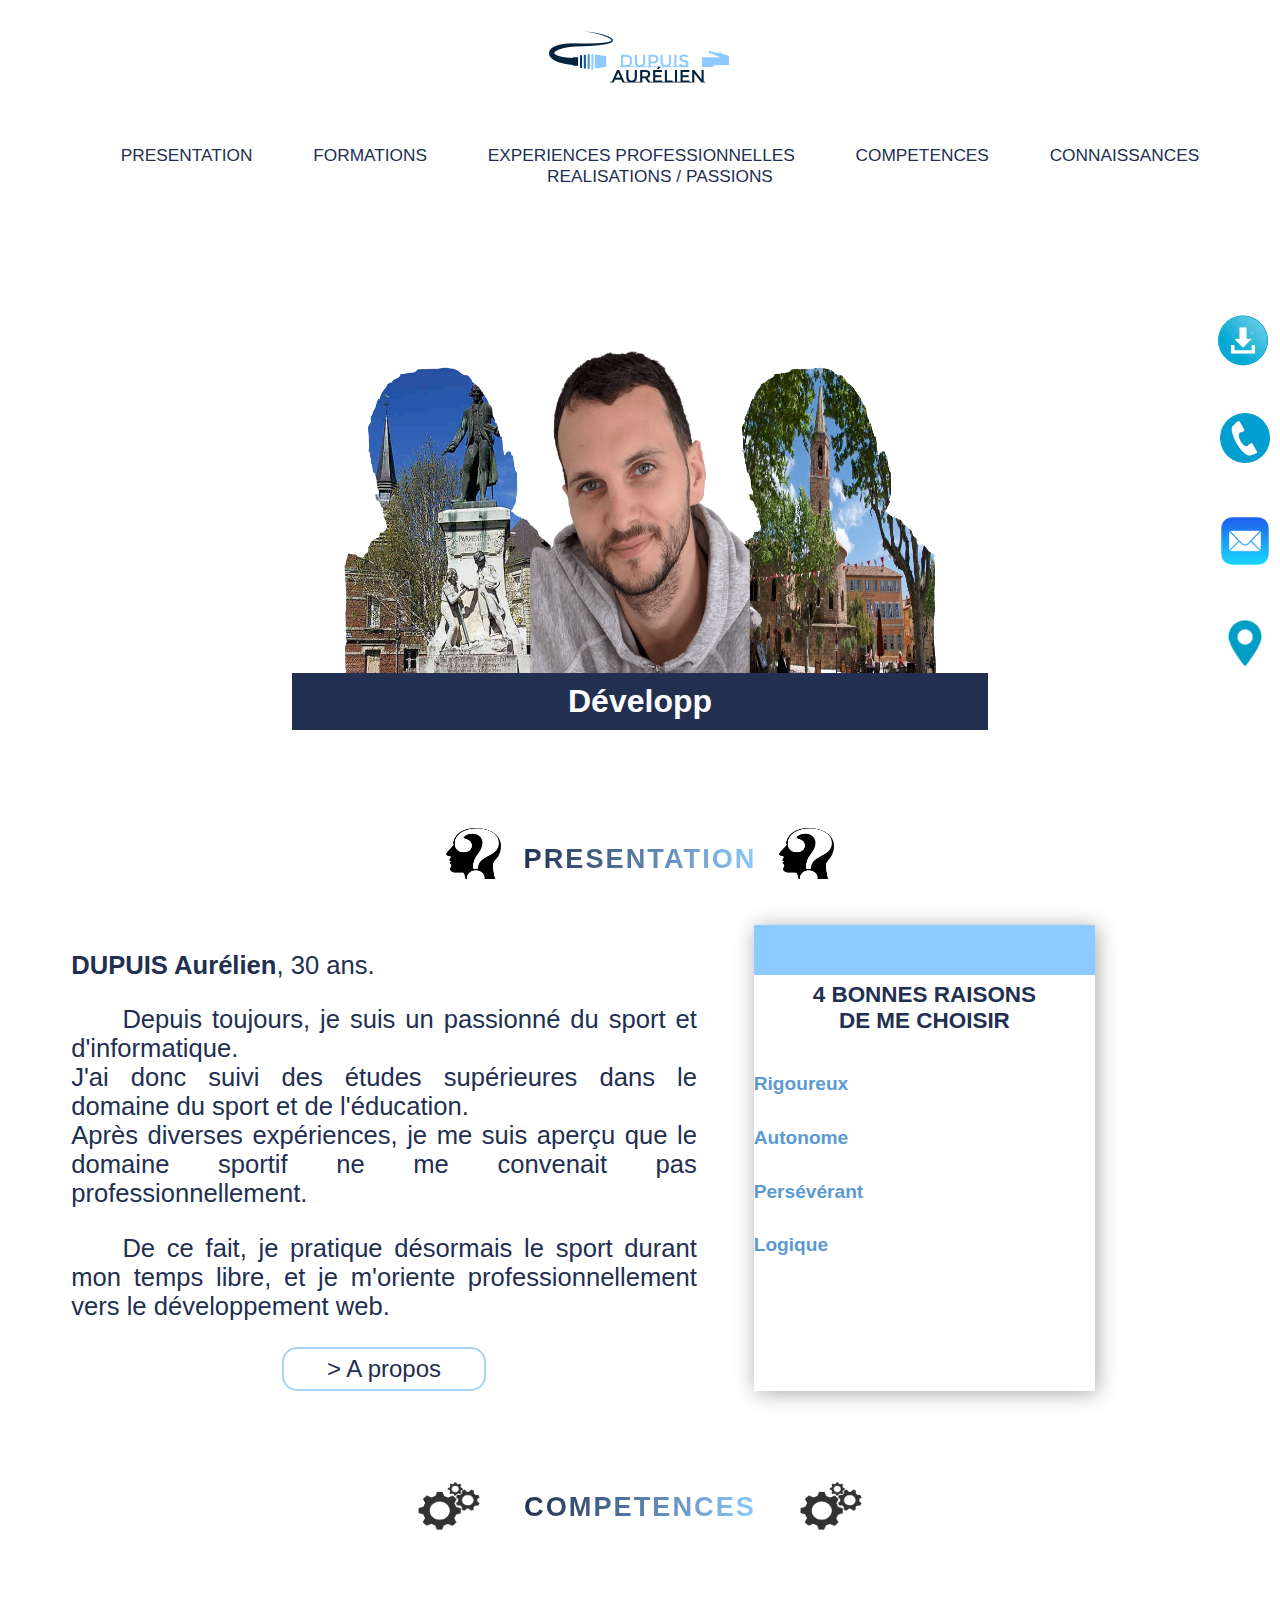
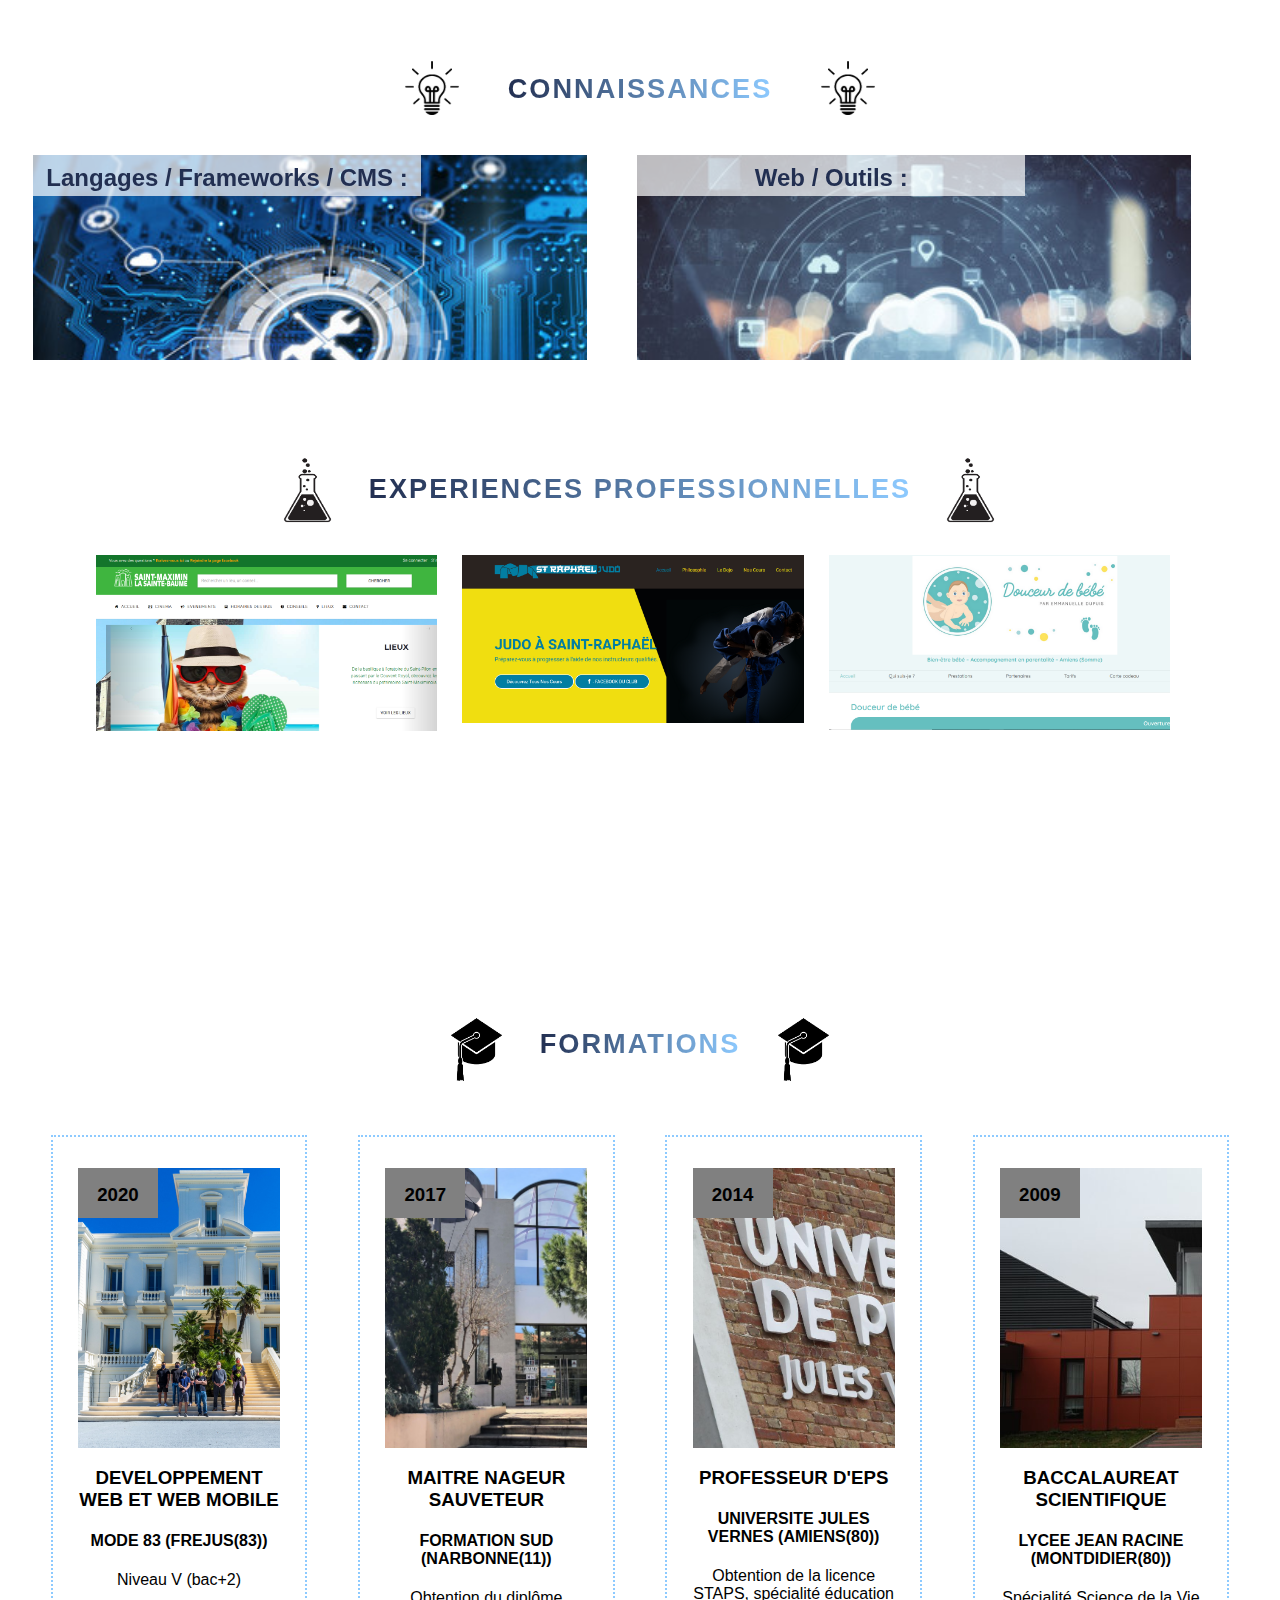
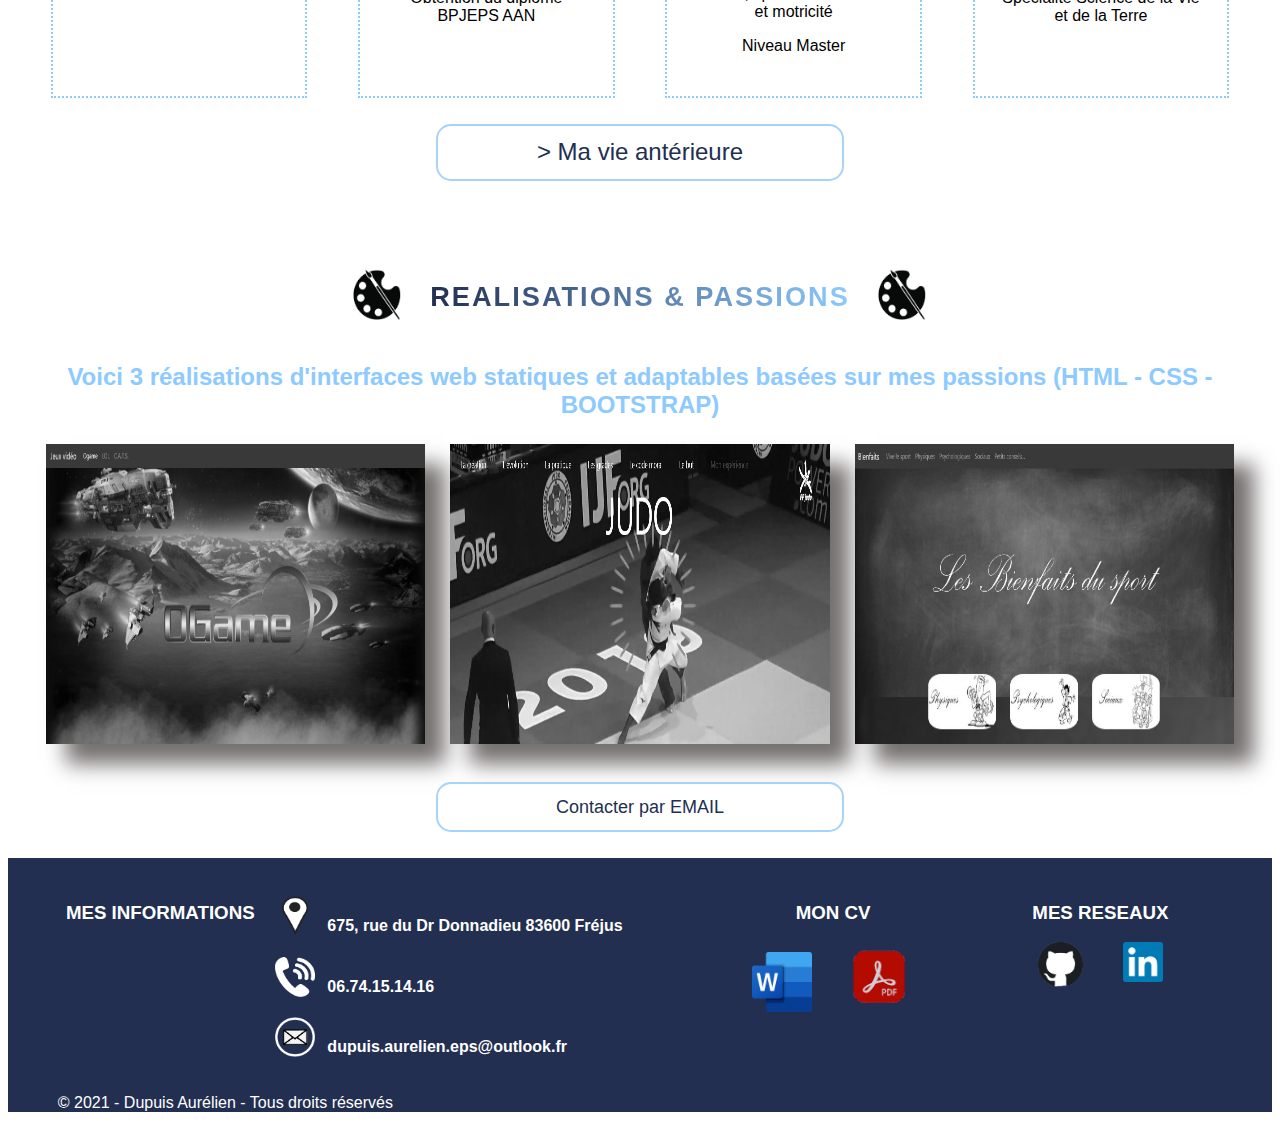
==== commit ae8dcb17: "4 raisons" ====
--- a/CV_Dupuis_Aurelien.html
+++ b/CV_Dupuis_Aurelien.html
@@ -30,7 +30,7 @@
                 <li><a href="#EXPERIENCES">EXPERIENCES PROFESSIONNELLES</a></li>
                 <li><a href="#compétences">COMPETENCES</a></li>
                 <li><a href="#connaissances">CONNAISSANCES</a></li>
-                <li><a href="#R_et_P">REALISATIONS / PASSIONS</a></li>
+                <li><a href="#passions">REALISATIONS / PASSIONS</a></li>
             </ul>
 
             <!-- Menu hamburger -->
@@ -49,7 +49,7 @@
                         <li><a href="#EXPERIENCES">EXPERIENCES PROFESSIONNELLES</a></li>
                         <li><a href="#compétences">COMPETENCES</a></li>
                         <li><a href="#connaissances">CONNAISSANCES</a></li>
-                        <li><a href="#R_et_P">REALISATIONS / PASSIONS</a></li>
+                        <li><a href="#passions">REALISATIONS / PASSIONS</a></li>
                     </ul>
                 </div>
             </div>
@@ -149,39 +149,22 @@
           <a class="ouverture" href="#oModal">> A propos</a>
         </div>
 
-        <div class="DroiteRaisons">
-            <div class="flip-box1">
-                <div class="flip-box-inner1">
-                    <div class="flip-box-front1 raisons">
-                        <h3>
-                            4 BONNES RAISONS <br /> DE ME CHOISIR
-                        </h3>
-                        <p>
-                            > EN SAVOIR PLUS
-                        </p>
-                    </div>
-                    <div class="flip-box-back1 qualités">
-                        <h3>Rigoureux</h3>
-                        <h3>Autonome</h3>
-                        <h3>Persévérant</h3>
-                        <h3>Logique</h3>
-                    </div>
-                </div>
-            </div>
-            <div class="BasQualités">
-                <h3 class="sous-titre">
-                    4 BONNES RAISONS <br /> DE ME CHOISIR
-                </h3>
-                <div class="les4">
-                    <h3>Rigoureux</h3>
-                    <h3>Autonome</h3>
-                    <h3>Persévérant</h3>
-                    <h3>Logique</h3>
-                </div>
-
-            </div>
-
-        </div>
+
+        <div class="DroiteRaisons qualités">
+            <h3>
+                4 BONNES RAISONS <br /> DE ME CHOISIR
+            </h3>
+
+            <div class="raisons2">
+                <h5>Rigoureux</h5>
+                <h5>Autonome</h5>
+                <h5>Persévérant</h5>
+                <h5>Logique</h5>
+            </div>
+        </div>
+
+
+
         </div>
         <div id="oModal" class="oModal">
             <div>
@@ -292,15 +275,15 @@
 
         <!------------------------ CONNAISSANCES ------------------------>
 
-        <section id="connaissances ">
+        <section id="connaissances">
             <!-- TITRE -->
 
-            <div class="titre ">
-                <img class="ampoule " src="image/Séparateur/Ampoule.png " alt="Ampoule " />
+            <div class="titre">
+                <img class="ampoule" src="image/Séparateur/Ampoule.png " alt="Ampoule" />
                 <h2>
                     CONNAISSANCES
                 </h2>
-                <img class="ampoule " src="image/Séparateur/Ampoule.png " alt="Ampoule " />
+                <img class="ampoule" src="image/Séparateur/Ampoule.png " alt="Ampoule" />
             </div>
 
             <!-- BLOCKS -->
--- a/CSS/CV_Dupuis_Aurelien.css
+++ b/CSS/CV_Dupuis_Aurelien.css
@@ -466,70 +466,31 @@
     
     .DroiteRaisons {
         width: 30%;
-        margin-top: -5%;
+        overflow: hidden;
     }
     /*************4 Bonnes raisons de me choisir************/
     
-    .flip-box1 {
-        width: 100%;
-        height: 300px;
-        perspective: 1000px;
-        -webkit-perspective: 1000px;
-        /* Pour avoir l'effet 3D */
-    }
-    /* Pour faire la rotation et définir de devant et l'arriére */
-    
-    .flip-box-inner1 {
-        position: relative;
-        width: 100%;
-        height: 100%;
-        text-align: center;
-        -webkit-transition: -webkit-transform 0.8s;
-        transition: -webkit-transform 0.8s;
-        -o-transition: transform 0.8s;
-        transition: transform 0.8s;
-        transition: transform 0.8s, -webkit-transform 0.8s;
-        -webkit-transform-style: preserve-3d;
-        transform-style: preserve-3d;
-    }
-    /* Rotation horizontale avec le hover*/
-    
-    .flip-box1:hover .flip-box-inner1 {
-        -webkit-transform: rotateY(180deg);
-        transform: rotateY(180deg);
-    }
-    /* Positionner l'avant et l'arriére */
-    
-    .flip-box-front1,
-    .flip-box-back1 {
-        position: absolute;
-        width: 100%;
-        height: 100%;
-        -webkit-backface-visibility: hidden;
-        /* Safari */
-        backface-visibility: hidden;
-    }
-    
-    .flip-box-back1 {
-        background-color: #222f51;
-        color: #8dcaff;
-        border-top: 50px solid #8dcaff;
-        -webkit-transform: rotateY(180deg);
-        transform: rotateY(180deg);
-    }
-    /* Devant */
-    
-    .raisons {
-        border-top: 50px solid #8dcaff;
-        -webkit-box-shadow: 2px 2px 20px darkgray;
-        box-shadow: 2px 2px 20px darkgray;
-        font-size: 140%;
-        margin-top: 20%;
-        padding-top: 5%;
-        padding-left: 10%;
-        padding-right: 10%;
-        line-height: 250%;
-        height: 320px;
+    .DroiteRaisons h3 {
+        margin: auto;
+        text-align: center;
+        padding: 2%;
+    }
+    
+    .raisons2 {
+        animation: déroulement 8s infinite linear;
+        font-size: 120% !important;
+        color: #5b9ad1
+    }
+    
+    @keyframes déroulement {
+        from {
+            width: 100%;
+            margin-left: 100%;
+        }
+        to {
+            width: 100%;
+            margin-left: -35%;
+        }
     }
     /* derrière */
     
@@ -537,36 +498,7 @@
         border-top: 50px solid #8dcaff;
         box-shadow: 2px 2px 20px darkgray;
         -webkit-box-shadow: 2px 2px 20px darkgray;
-        font-size: 170%;
-        margin-top: 20%;
-        height: 320px;
-        width: 110%;
-    }
-    /*** En savoir plus ***/
-    
-    .raisons p {
-        float: right;
-        padding-right: 3%;
-        font-size: 70%;
-    }
-    
-    .raisons:hover p {
-        color: #7dc2ff;
-    }
-    /* Qualités en petit format */
-    
-    .BasQualités {
-        display: none;
-        margin-top: 5%;
-        text-align: center;
-        margin-left: 16%;
-        padding-top: -5%;
-    }
-    
-    .BasQualités .les4 {
-        border: 1px solid #8dcaff;
-        border-radius: 15px;
-        margin-top: -10%;
+        font-size: 120%;
     }
     /*********************A propos (voir CSS MODAL1)***********************/
     /****************** FORMATIONS **********************/
@@ -866,23 +798,19 @@
     
     @media screen and (max-width: 900px) {
         .column div {
-            width: 70%;
+            width: 100%;
         }
         figure:hover+span {
             left: 10vw;
             opacity: 1;
         }
-    }
-    
-    .column div:first-child {
-        margin-left: 0;
     }
     
     .column div span {
         position: absolute;
         bottom: 20px;
         left: 0;
-        z-index: -1;
+        z-index: 10;
         display: block;
         width: 100%;
         margin: 0;
--- a/CSS/MediaMoyen(899_1024).css
+++ b/CSS/MediaMoyen(899_1024).css
@@ -57,10 +57,6 @@
     .raisons {
         height: 260px;
         font-size: 120%;
-    }
-    /* derrière */
-    .qualités {
-        height: 300px;
     }
     .oModal section {
         flex-direction: column;
--- a/CSS/MediaPetit(320_479_768).css
+++ b/CSS/MediaPetit(320_479_768).css
@@ -12,7 +12,7 @@
                 display: none;
             }
             #menu {
-                height: 250px;
+                height: 310px;
             }
             ul li img {
                 width: 170%;
@@ -60,18 +60,15 @@
                 width: 60%;
                 margin: auto;
             }
+            .qualités {
+                margin-top: 5%;
+            }
             .flip-box1 {
                 display: none;
             }
             /* Devant */
             .raisons {
                 height: 200px;
-            }
-            /* derrière */
-            .qualités {
-                height: 280px;
-                width: 110%;
-                font-size: 150%;
             }
             .raisons h2 {
                 font-size: 100%;
@@ -156,7 +153,7 @@
             }
             #menu {
                 width: 200px;
-                height: 210px;
+                height: 280px;
                 padding: 20px;
             }
             #menu li {
@@ -166,15 +163,14 @@
             .qui {
                 font-size: 90%;
             }
+            .qualités {
+                width: 100%;
+            }
             .raisons h2 {
                 font-size: 80%;
             }
             .raisons p {
                 font-size: 50%;
-            }
-            .qualités {
-                font-size: 120%;
-                height: 220px;
             }
             .ouverture {
                 width: 48%;
@@ -242,9 +238,6 @@
                 font-size: 40%;
                 margin-top: -20%;
             }
-            .qualités {
-                font-size: 120%;
-            }
             .information {
                 padding-left: 5%;
             }
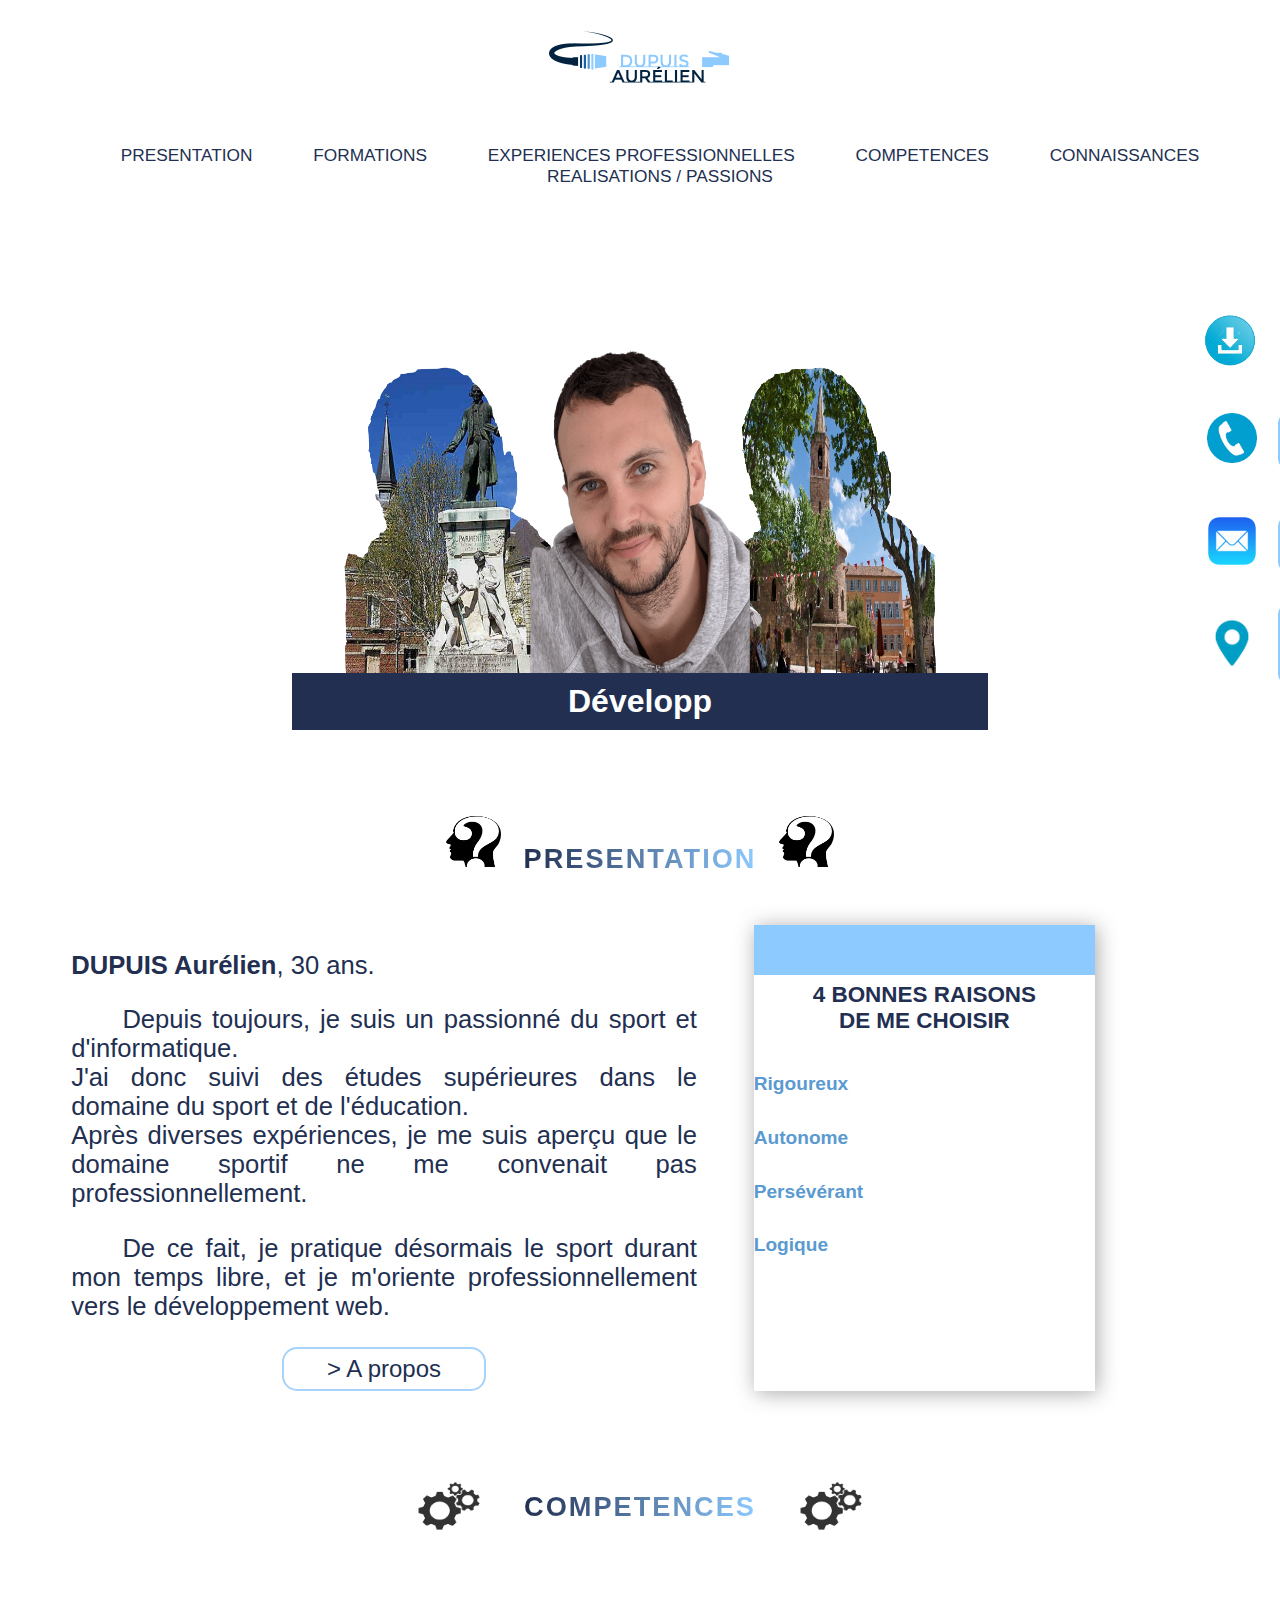
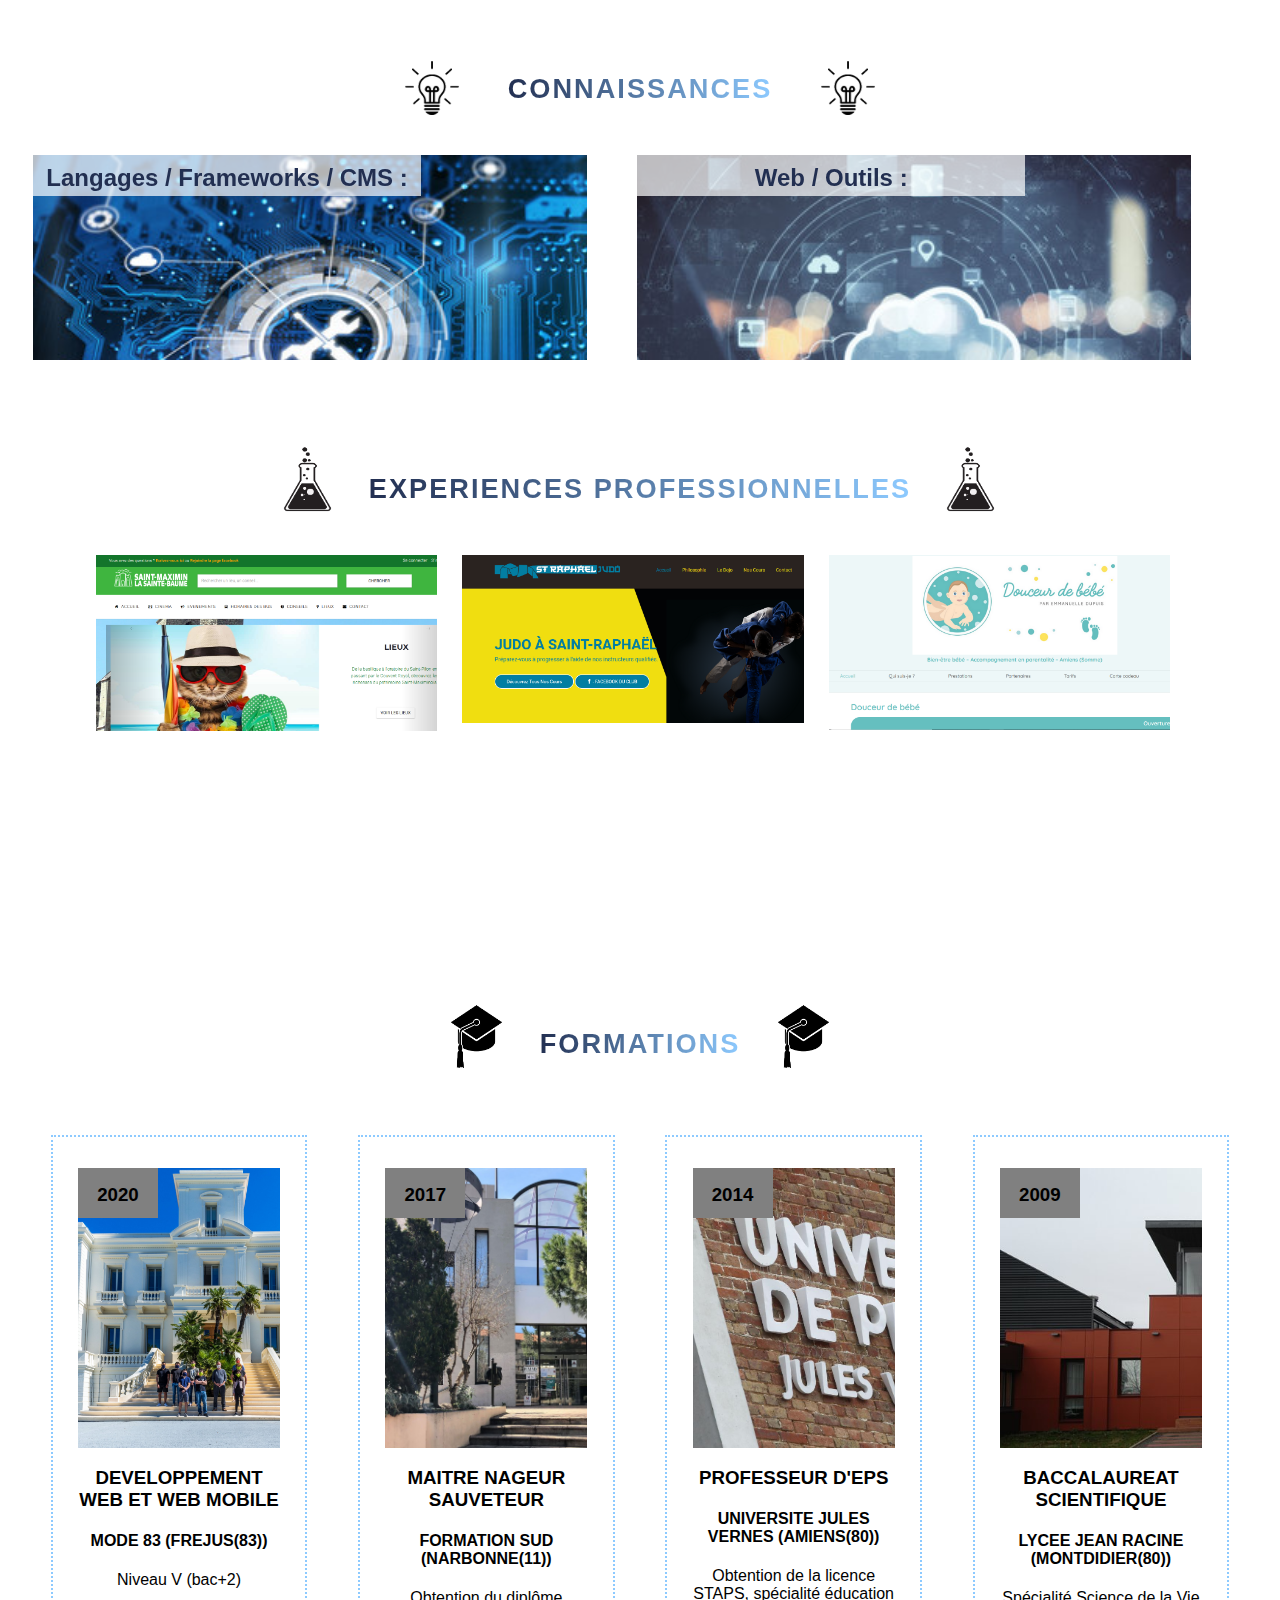
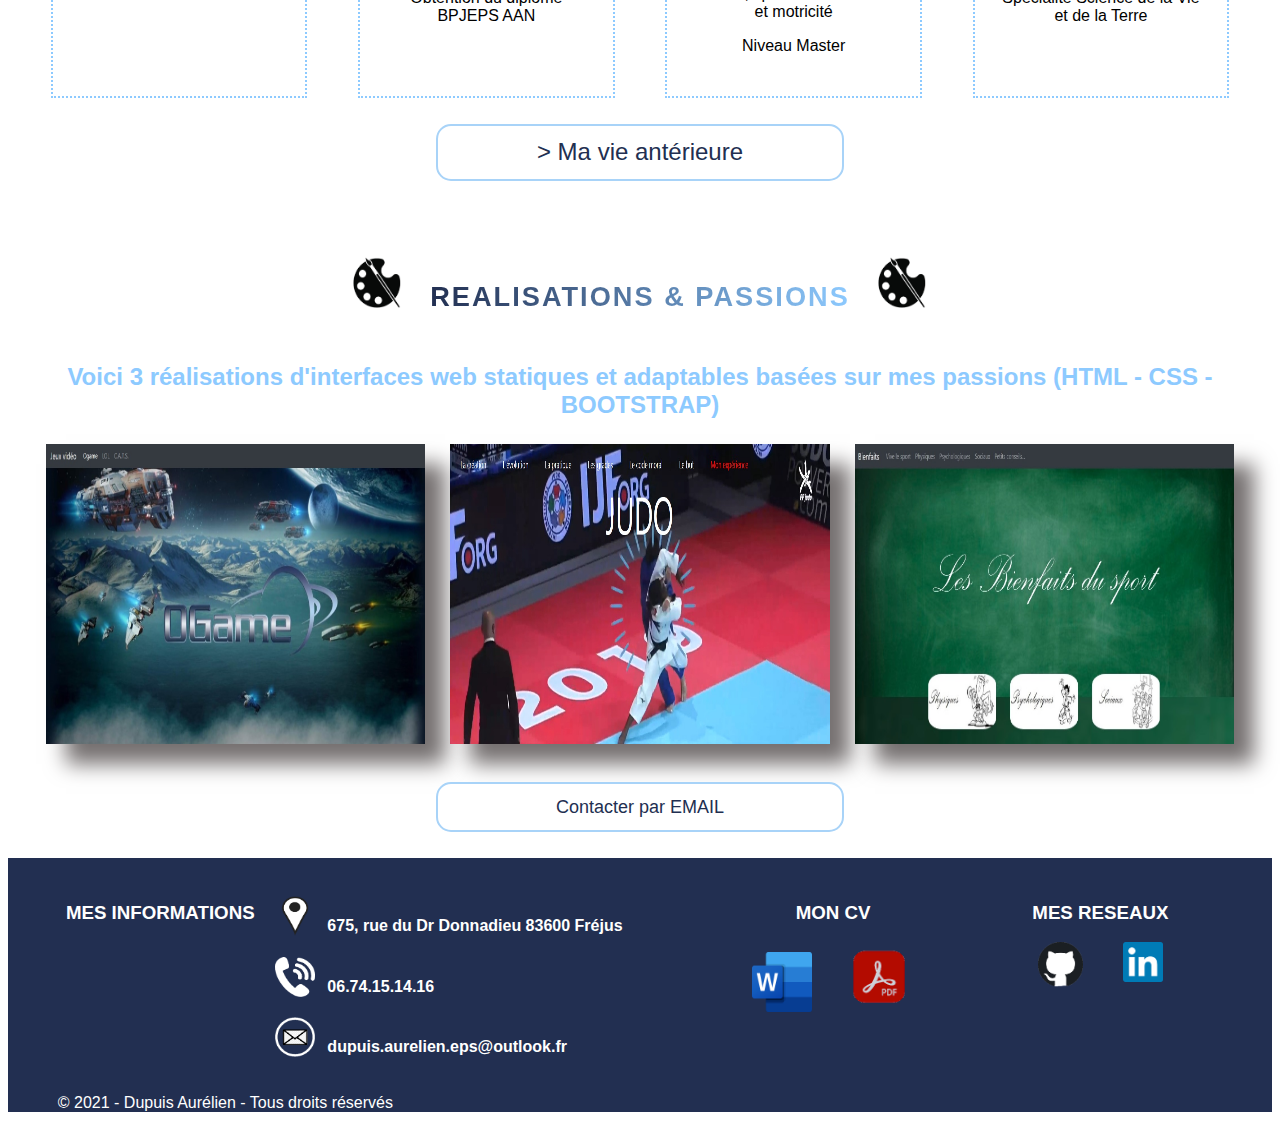
==== commit 9ec52c87: "menu latéral" ====
--- a/CV_Dupuis_Aurelien.html
+++ b/CV_Dupuis_Aurelien.html
@@ -271,6 +271,26 @@
                     </div>
                 </div>
             </div>-->
+
+
+            <!--
+                Développer une application en lien avec une base de données 
+
+Réaliser une interface utilisateur web statique, adaptable, et dynamique
+
+Concevoir et développer la partie front-end et back-end d’une application web ou web mobile 
+
+Réaliser une interface utilisateur avec une solution de gestion de contenu
+
+
+Concevoir une maquette
+
+Analyser les besoins du client
+
+Intervenir auprès d’un public
+
+Animer une réunion
+            -->
         </section>
 
         <!------------------------ CONNAISSANCES ------------------------>
--- a/CSS/CV_Dupuis_Aurelien.css
+++ b/CSS/CV_Dupuis_Aurelien.css
@@ -23,7 +23,7 @@
         height: 67px;
         margin-left: 2%;
         margin-right: 2%;
-        margin-top: 3%;
+        margin-top: 2%;
     }
     
     .titre .rouage,
@@ -162,7 +162,7 @@
     .MailHeader,
     .AdresseHeader {
         width: 55%;
-        right: -50vw;
+        right: -52vw;
         text-align: start;
         position: fixed;
         display: flex;
@@ -172,43 +172,76 @@
         transition: ease-in;
         transition-duration: 0.5s;
     }
-    
-    @media screen and (min-width: 1500px) {
+    /*** HOVER ***/
+    /* CV en PDF */
+    
+    .TéléchargerHeader:hover {
+        right: -38vw;
+        transition: ease-in;
+        transition-duration: 0.8s;
+    }
+    /* Numéro de téléphone */
+    
+    .TelHeader:hover {
+        right: -40vw;
+        transition: ease-in;
+        transition-duration: 0.8s;
+    }
+    /* Mon adresse email */
+    
+    .MailHeader:hover {
+        right: -32vw;
+        transition: ease-in;
+        transition-duration: 1.3s;
+    }
+    /* Mon adresse postale */
+    
+    .AdresseHeader:hover {
+        right: -35vw;
+        transition: ease-in;
+        transition-duration: 1.3s;
+    }
+    
+    @media screen and (max-width: 1500px) {
+        .TéléchargerHeader,
+        .TelHeader,
+        .MailHeader,
+        .AdresseHeader {
+            right: -50vw;
+        }
+        .TéléchargerHeader:hover {
+            right: -32vw;
+        }
+        .TelHeader:hover {
+            right: -35vw;
+        }
+        .MailHeader:hover {
+            right: -23vw;
+        }
+        .AdresseHeader:hover {
+            right: -27vw;
+        }
+    }
+    
+    @media screen and (max-width: 1850px) {
         .TéléchargerHeader,
         .TelHeader,
         .MailHeader,
         .AdresseHeader {
             right: -51vw;
         }
-    }
-    /*** HOVER ***/
-    /* CV en PDF */
-    
-    .TéléchargerHeader:hover {
-        right: -38vw;
-        transition: ease-in;
-        transition-duration: 0.8s;
-    }
-    /* Numéro de téléphone */
-    
-    .TelHeader:hover {
-        margin-left: 80%;
-        transition: ease-in;
-        transition-duration: 0.8s;
-    }
-    /* Mon adresse email */
-    
-    .MailHeader:hover {
-        margin-left: 68%;
-        transition: ease-in;
-        transition-duration: 1.3s;
-    }
-    /* Mon adresse postale */
-    
-    .AdresseHeader:hover {
-        margin-left: 72%;
-        transition: ease-in;
-        transition-duration: 1.3s;
+        .TéléchargerHeader:hover {
+            right: -35vw;
+        }
+        .TelHeader:hover {
+            right: -37vw;
+        }
+        .MailHeader:hover {
+            right: -27vw;
+        }
+        .AdresseHeader:hover {
+            right: -30vw;
+        }
     }
     /* IMAGE */
     
@@ -868,15 +901,15 @@
     /* Gray Scale */
     
     .block3 figure img {
+        -webkit-filter: grayscale(0);
+        filter: grayscale(0);
+        -webkit-transition: .3s ease-in-out;
+        transition: .3s ease-in-out;
+    }
+    
+    .block3 figure:hover img {
         -webkit-filter: grayscale(100%);
         filter: grayscale(100%);
-        -webkit-transition: .3s ease-in-out;
-        transition: .3s ease-in-out;
-    }
-    
-    .block3 figure:hover img {
-        -webkit-filter: grayscale(0);
-        filter: grayscale(0);
     }
     /*** JEUX VIDEO ***/
     
--- a/CSS/MediaGrand(1149_1280).css
+++ b/CSS/MediaGrand(1149_1280).css
@@ -12,19 +12,19 @@
     .TelHeader,
     .MailHeader,
     .AdresseHeader {
-        margin-left: 94%;
+        right: -49vw;
     }
     .TéléchargerHeader:hover {
-        margin-left: 74%;
+        right: -30vw;
     }
     .TelHeader:hover {
-        margin-left: 77%;
+        right: -33vw;
     }
     .MailHeader:hover {
-        margin-left: 63%;
+        right: -19vw;
     }
     .AdresseHeader:hover {
-        margin-left: 68%;
+        right: -24vw;
     }
     .TéléchargerHeader {
         margin-top: 2%;
@@ -57,19 +57,19 @@
     .TelHeader,
     .MailHeader,
     .AdresseHeader {
-        margin-left: 93%;
+        right: -49vw;
     }
     .TéléchargerHeader:hover {
-        margin-left: 72%;
+        right: -27vw;
     }
     .TelHeader:hover {
-        margin-left: 74%;
+        right: -31vw;
     }
     .MailHeader:hover {
-        margin-left: 60%;
+        right: -15vw;
     }
     .AdresseHeader:hover {
-        margin-left: 65%;
+        right: -20vw;
     }
     .TéléchargerHeader {
         margin-top: 2%;
--- a/CSS/MediaMoyen(899_1024).css
+++ b/CSS/MediaMoyen(899_1024).css
@@ -12,19 +12,19 @@
     .TelHeader,
     .MailHeader,
     .AdresseHeader {
-        margin-left: 93%;
+        right: -49vw;
     }
     .TéléchargerHeader:hover {
-        margin-left: 69%;
+        right: -24vw;
     }
     .TelHeader:hover {
-        margin-left: 72%;
+        right: -28vw;
     }
     .MailHeader:hover {
-        margin-left: 55%;
+        right: -10vw;
     }
     .AdresseHeader:hover {
-        margin-left: 60%;
+        right: -16vw;
     }
     .TéléchargerHeader {
         margin-top: 2%;
@@ -95,19 +95,19 @@
     .TelHeader,
     .MailHeader,
     .AdresseHeader {
-        margin-left: 92%;
+        right: -48vw;
     }
     .TéléchargerHeader:hover {
-        margin-left: 64%;
+        right: -19vw;
     }
     .TelHeader:hover {
-        margin-left: 68%;
+        right: -24vw;
     }
     .MailHeader:hover {
-        margin-left: 48%;
+        right: -3vw;
     }
     .AdresseHeader:hover {
-        margin-left: 55%;
+        right: -9vw;
     }
     .TéléchargerHeader {
         margin-top: 2%;
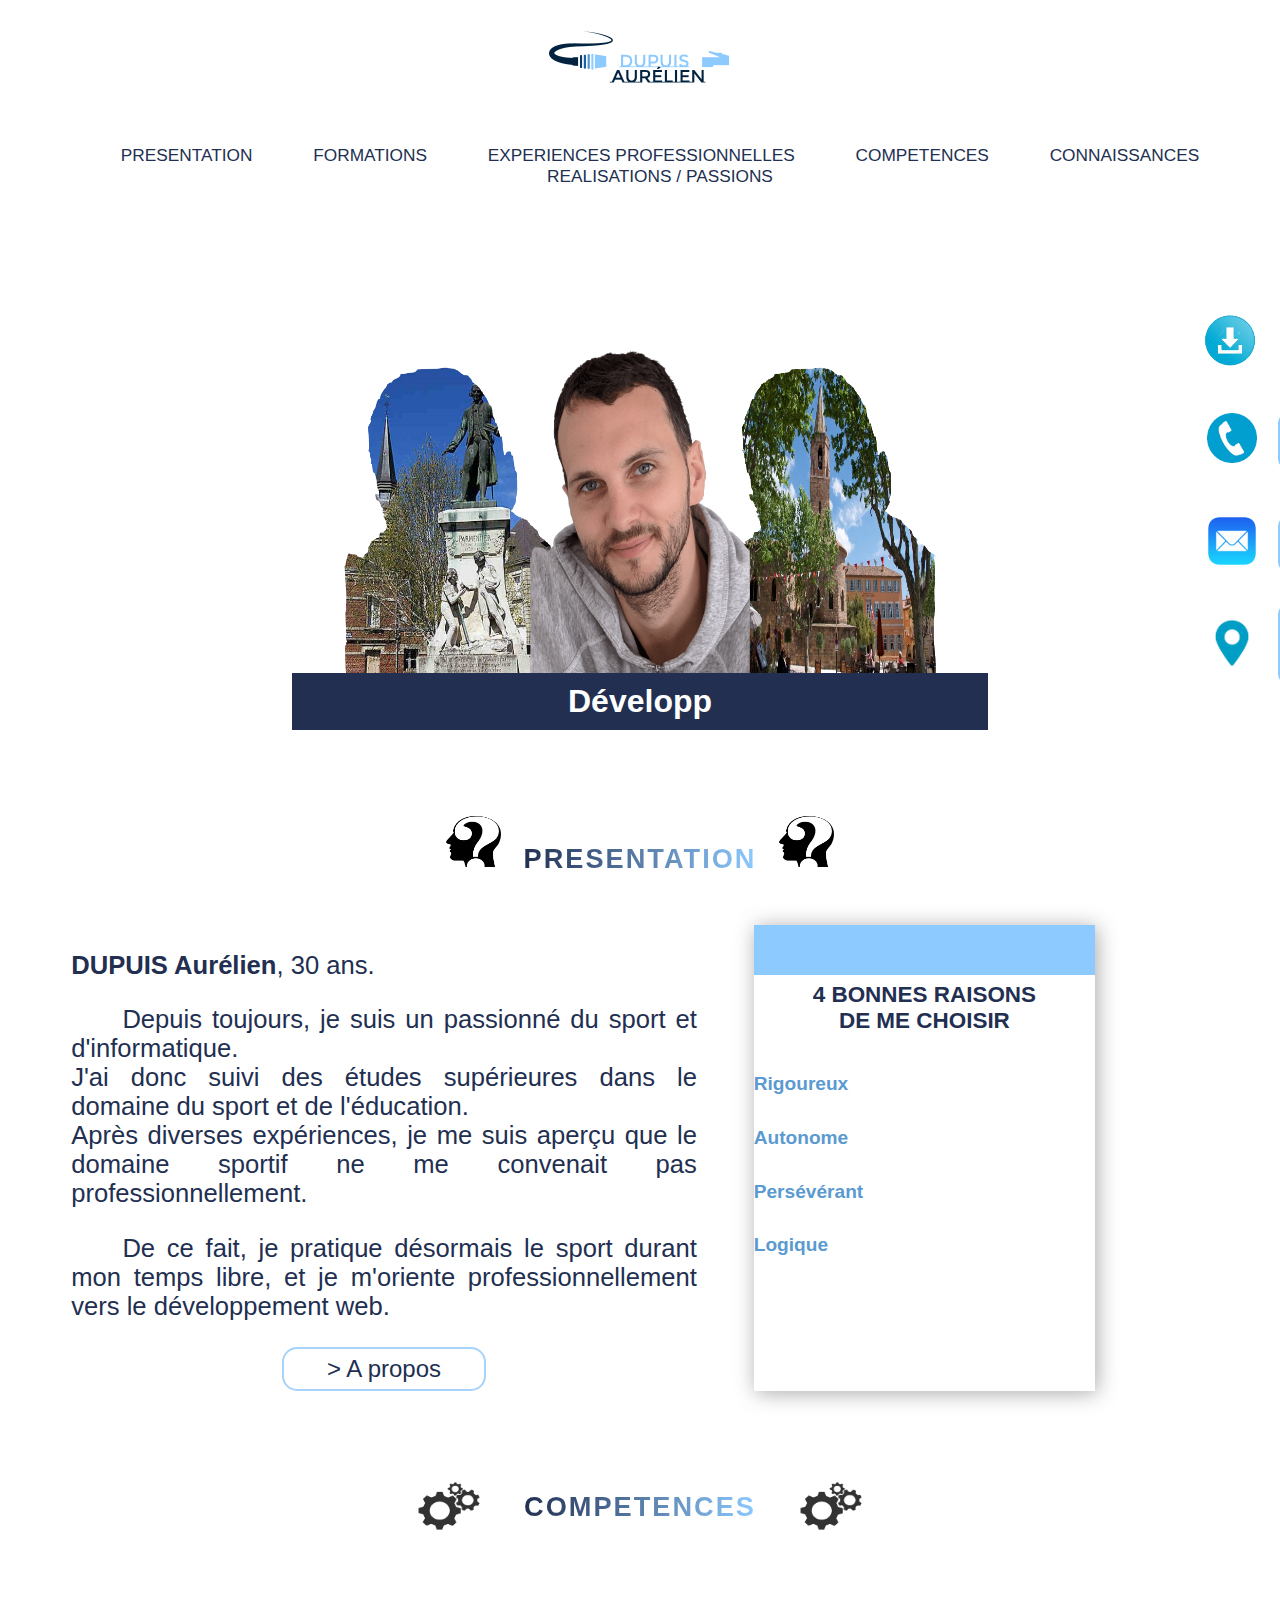
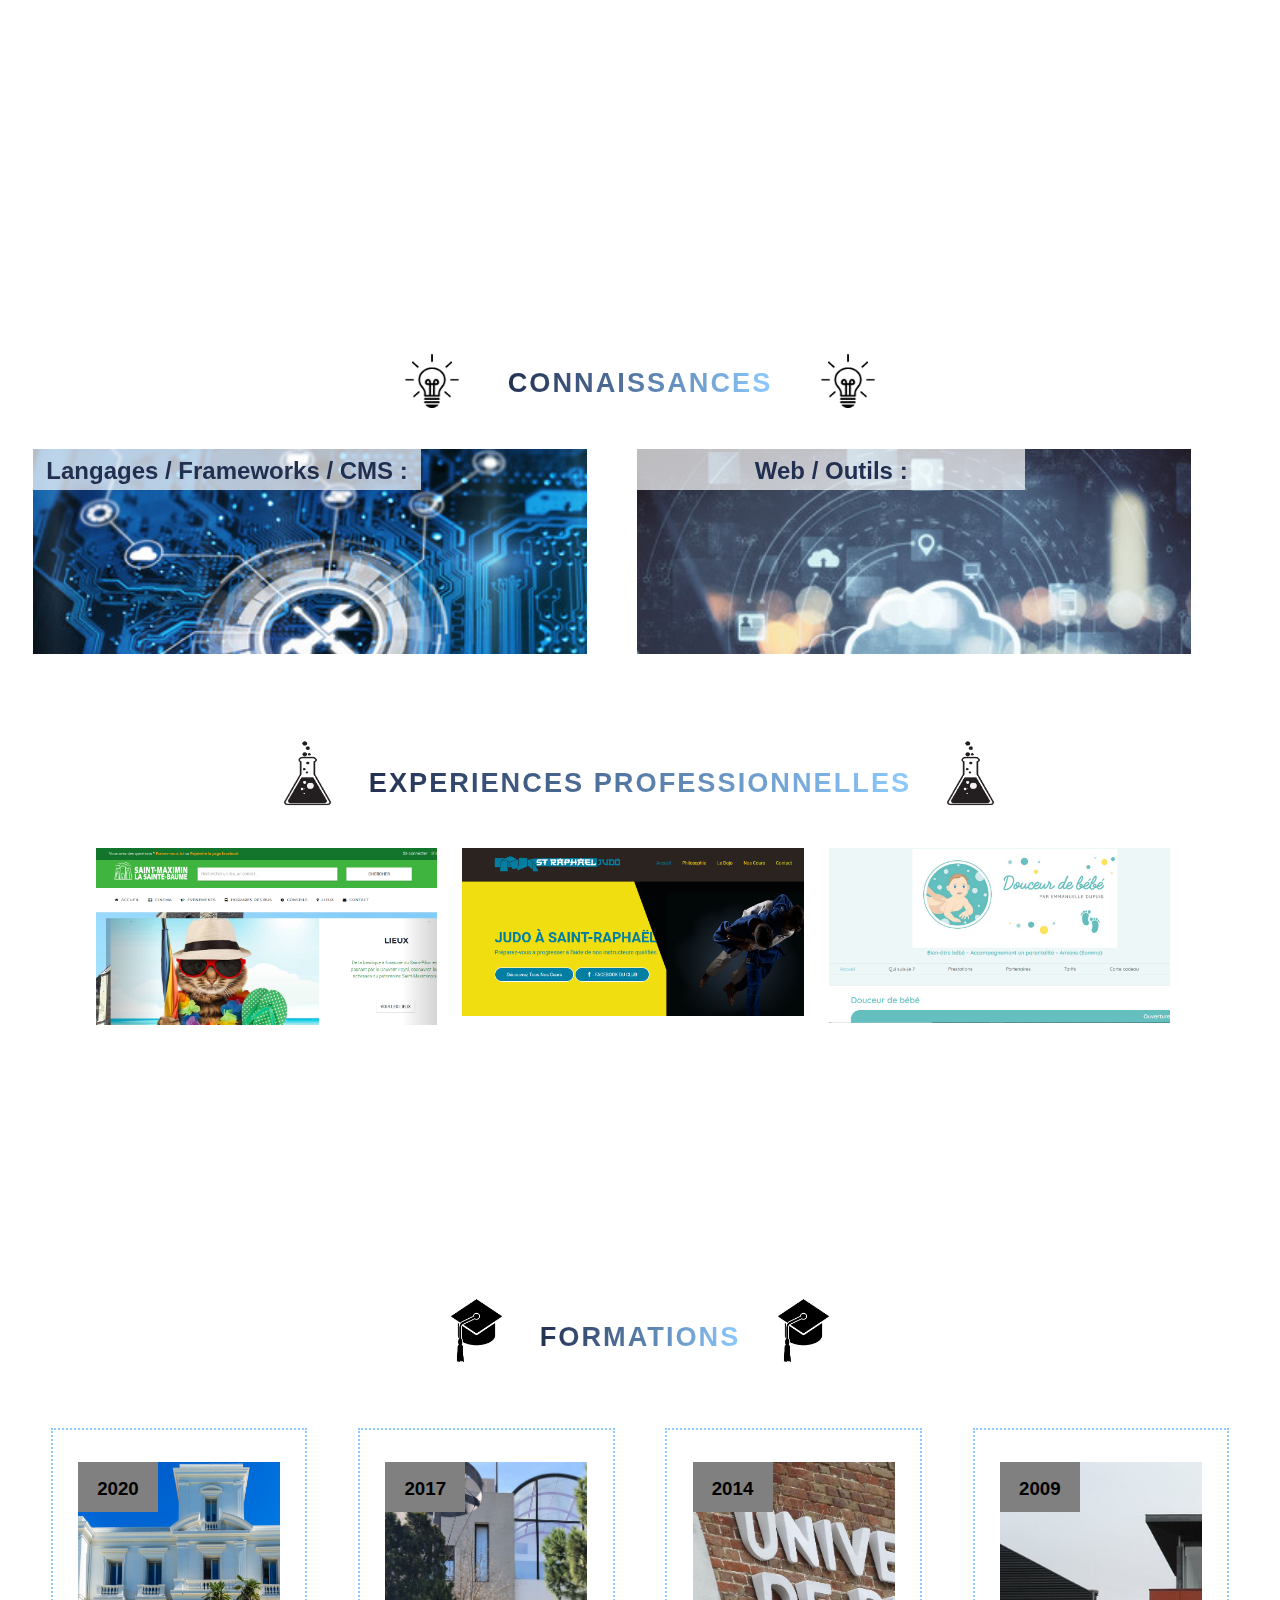
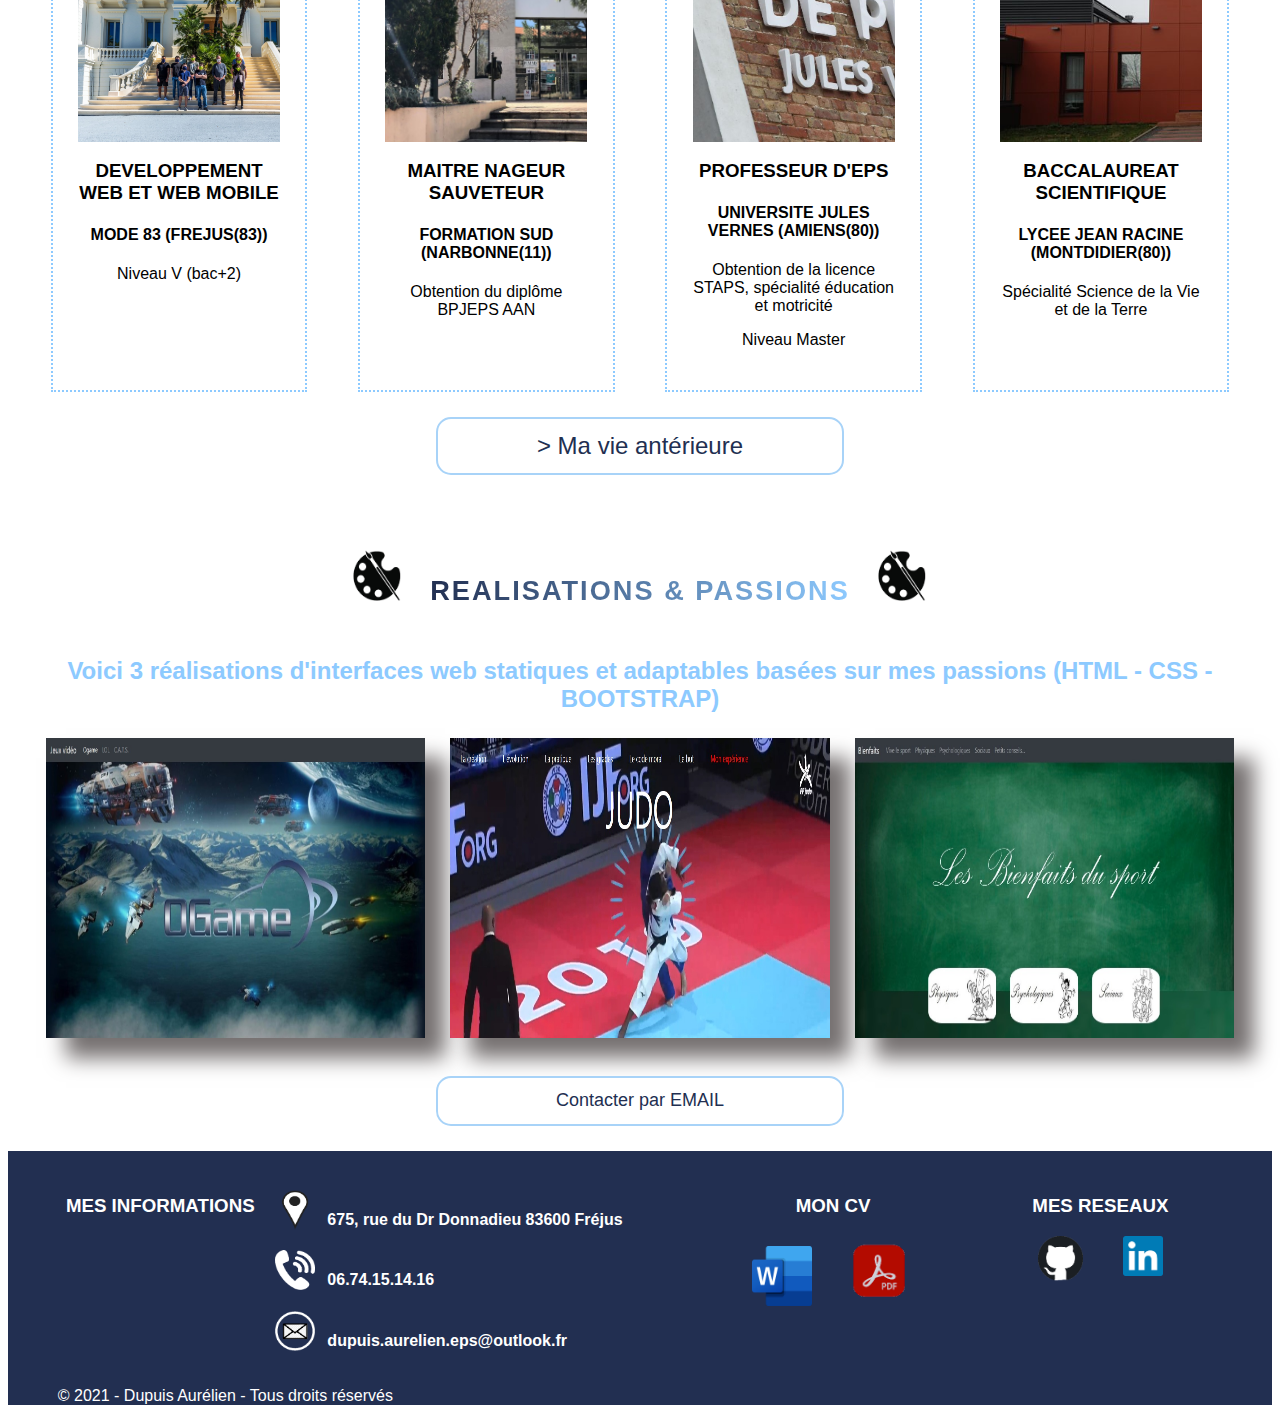
==== commit 9a022537: "listes compétences" ====
--- a/CV_Dupuis_Aurelien.html
+++ b/CV_Dupuis_Aurelien.html
@@ -118,7 +118,7 @@
         <img
           class="Tête"
           src="image/Séparateur/Tête.png"
-          alt="Tête interrogation"
+          alt="Tête interrogation 1"
         />
         <h2>
           PRESENTATION
@@ -126,7 +126,7 @@
         <img
           class="Tête"
           src="image/Séparateur/Tête.png"
-          alt="Tête interrogation"
+          alt="Tête interrogation 2"
         />
       </div>
       <div class="qui">
@@ -218,79 +218,26 @@
             <!-- TITRE -->
 
             <div class="titre">
-                <img class="rouage" src="image/Séparateur/Rouage.png" alt="Rouage" />
+                <img class="rouage" src="image/Séparateur/Rouage.png" alt="Rouage 1" />
                 <h2>
                     COMPETENCES
                 </h2>
-                <img class="rouage" src="image/Séparateur/Rouage.png" alt="Rouage" />
-            </div>
-
-
-
-
-
+                <img class="rouage" src="image/Séparateur/Rouage.png" alt="Rouage 2" />
+            </div>
 
             <!-- BLOCKS -->
-            <!--
-            <div class="T_H">
-                <div class="Techniques" style=" background-color: brown;">
-                    <h3>Techniques :</h3>
-
-                    <div style="display: flex; margin-top: 3%;">
-                        <p style="width: 70%;">Traiter l’information (collecter, classer et mettre à jour)</p>
-                        <img src="image/Compétences/Information.jpg" alt="Traiter l'information" width="200vw" height="150vw" style="margin-right: 5%;margin-left: 5%; width: 30%;">
-                    </div>
-                    <div style="display: flex; margin-top: 3%;">
-                        <p style="margin-right: 5%;margin-left: 5%;">Réaliser une interface utilisateur web statique et adaptable</p>
-                        <img src="image/Compétences/Responsive.jpg" alt="statique et adaptable" width="200vw" height="150vw">
-                    </div>
-                    <div style="display: flex; margin-top: 3%;">
-                        <p>Concevoir une maquette</p>
-                        <img src="image/Compétences/Maquette.jpg" alt="Maquette" width="200vw" height="150vw" style="margin-right: 5%;margin-left: 5%;">
-                    </div>
-                    <div style="display: flex; margin-top: 3%;">
-                        <p style="margin-right: 5%;margin-left: 5%;">Promouvoir un projet</p>
-                        <img src="image/Compétences/Promouvoir.jpg" alt="Promouvoir un projet" width="200vw" height="150vw">
-                    </div>
-                </div>
-
-                <div class="Humaines" style="background-color: aqua;">
-                    <h3>Humaines :</h3>
-
-                    <div style="display: flex; margin-top: 3%;">
-                        <img src="image/Compétences/Réunion.jpg" alt="Traiter l'information" width="200vw" height="150vw" style="margin-right: 5%;margin-left: 5%;">
-                        <p>"Animer une réunion</p>
-                    </div>
-                    <div style="display: flex; margin-top: 3%;">
-                        <img src="image/Compétences/Public.jpg" alt="statique et adaptable" width="200vw" height="150vw">
-                        <p style="margin-right: 5%;margin-left: 5%;">Intervenir auprès d’un public</p>
-                    </div>
-                    <div style="display: flex; margin-top: 3%;">
-                        <img src="image/Compétences/Equipe.jpg" alt="Maquette" width="200vw" height="150vw" style="margin-right: 5%;margin-left: 5%;">
-                        <p>Coordonner l’activité d’une équipe</p>
-                    </div>
-                </div>
-            </div>-->
-
-
-            <!--
-                Développer une application en lien avec une base de données 
-
-Réaliser une interface utilisateur web statique, adaptable, et dynamique
-
-Concevoir et développer la partie front-end et back-end d’une application web ou web mobile 
-
-Réaliser une interface utilisateur avec une solution de gestion de contenu
-
-
-Concevoir une maquette
-
-Analyser les besoins du client
-
-Intervenir auprès d’un public
-
-Animer une réunion
-            -->
+
+            <ul class="center">
+                <li class="liste-1">Développer une application en lien avec une base de données</li>
+                <li class="liste-2">Réaliser une interface utilisateur web statique, adaptable, et dynamique</li>
+                <li class="liste-3">Concevoir et développer la partie front-end et back-end d’une application web ou web mobile</li>
+                <li class="liste-4">Réaliser une interface utilisateur avec une solution de gestion de contenu</li>
+                <li class="liste-5">Concevoir une maquette</li>
+                <li class="liste-6">Analyser les besoins du client</li>
+                <li class="liste-7">Intervenir auprès d’un public</li>
+                <li class="liste-8">Animer une réunion</li>
+            </ul>
+
         </section>
 
         <!------------------------ CONNAISSANCES ------------------------>
@@ -299,11 +246,11 @@
             <!-- TITRE -->
 
             <div class="titre">
-                <img class="ampoule" src="image/Séparateur/Ampoule.png " alt="Ampoule" />
+                <img class="ampoule" src="image/Séparateur/Ampoule.png " alt="Ampoule 1" />
                 <h2>
                     CONNAISSANCES
                 </h2>
-                <img class="ampoule" src="image/Séparateur/Ampoule.png " alt="Ampoule" />
+                <img class="ampoule" src="image/Séparateur/Ampoule.png " alt="Ampoule 2" />
             </div>
 
             <!-- BLOCKS -->
@@ -327,15 +274,15 @@
                         <a href="https://fr.wikipedia.org/wiki/PHP " target="_blank " rel="noopener noreferrer "><img src="image/connaissances/Logos/PHP.png " title="JavaScriptHP " alt="Logo PHP " /></a>
                         <a href="https://fr.wikipedia.org/wiki/MySQL" target="_blank " rel="noopener noreferrer "><img src="LogoWeb/mysql.png" title="MySQL" alt="Logo MySQL" /></a>
 
-                        <div style="display: flex;">
-                            <div style="width:50%">
+                        <div class="flex">
+                            <div class="moitier">
                                 <!--Frameworks (Bootstrap, CakePHP3)-->
                                 <h4>Frameworks :</h4>
                                 <a href="https://fr.wikipedia.org/wiki/Bootstrap_(framework) " target="_blank " rel="noopener noreferrer "><img src="LogoWeb/bootstrap-logo.png" title="Bootstrap " alt="logo Bootstrap " /></a>
-                                <a href="https://fr.wikipedia.org/wiki/CakePHP" target="_blank " rel="noopener noreferrer "><img src="LogoWeb/Cakephp_logo.png" title="CakePHP3 " alt="Logo CakePHP3 " /></a>
+                                <a href="https://fr.wikipedia.org/wiki/CakePHP" target="_blank " rel="noopener noreferrer "><img src="LogoWeb/Cakephp-logo.png" title="CakePHP3 " alt="Logo CakePHP3 " /></a>
 
                             </div>
-                            <div style="width:50%">
+                            <div class="moitier">
                                 <!--CMS (Wordpress)-->
                                 <h4>CMS :</h4>
                                 <a href="https://fr.wikipedia.org/wiki/WordPress" target="_blank " rel="noopener noreferrer "><img src="LogoWeb/wordpress2.png" title="Wordpress " alt="Logo Wordpress " /></a>
@@ -362,7 +309,7 @@
 
                     <a href="https://en.wikipedia.org/wiki/Microsoft_Planner " target="_blank " rel="noopener noreferrer "><img src="LogoWeb/MicrosoftPlanner-Logo.web.png" title="Planner " alt="Logo planner " /></a>
 
-                    <a href="https://fr.wikipedia.org/wiki/Trello " target="_blank " rel="noopener noreferrer "><img src="LogoWeb/Trello-logo-blue.svg_.png" title="Trello " alt="Logo Trello " /></a>
+                    <a href="https://fr.wikipedia.org/wiki/Trello " target="_blank " rel="noopener noreferrer "><img src="LogoWeb/Trello-logo-blue.svg.png" title="Trello " alt="Logo Trello " /></a>
 
                     <a href="https://fr.wikipedia.org/wiki/Git " target="_blank " rel="noopener noreferrer "><img src="LogoWeb/Git-logo.svg.png" title="Git " alt="Logo Git " /></a>
 
@@ -394,11 +341,11 @@
         <section id="EXPERIENCES">
             <!-- TITRE -->
             <div class="titre ">
-                <img class="experience " src="image/Séparateur/experiences.jpg" alt="Palette de couleur " />
+                <img class="experience " src="image/Séparateur/experiences.jpg" alt="Fiole expérience 1" />
                 <h2>
                     EXPERIENCES PROFESSIONNELLES
                 </h2>
-                <img class="experience " src="image/Séparateur/experiences.jpg" alt="Palette de couleur " />
+                <img class="experience " src="image/Séparateur/experiences.jpg" alt="Fiole expérience 2" />
             </div>
 
 
@@ -432,7 +379,7 @@
             <div class="hover02 column">
                 <div>
                     <figure>
-                        <a href="http://new.saint-maximin.fr/" target="_blank" rel="noopener noreferrer"><img width="500px" height="auto" src="image/experiences/site-saint-maximin.png" alt="Accueil site Saint-Maximin-La-Sainte-Baume"></a>
+                        <a href="http://new.saint-maximin.fr/" target="_blank" rel="noopener noreferrer"><img width="500px" height="auto" src="image/experiences/site-saint-maximin.png" alt="Accueil site Saint-Maximin-La-Sainte-Baume 2"></a>
                     </figure>
                     <span>
                     <h3>
@@ -443,7 +390,7 @@
                 </div>
                 <div>
                     <figure>
-                        <a href="http://judo-saint-raphael.org/" target="_blank" rel="noopener noreferrer"><img width="500px" height="auto" src="image/experiences/site-judo-saint-raphael.png" alt="Acceuil site Judo-saint-raphael"></a>
+                        <a href="http://judo-saint-raphael.org/" target="_blank" rel="noopener noreferrer"><img width="500px" height="auto" src="image/experiences/site-judo-saint-raphael.png" alt="Acceuil site Judo-saint-raphael 2"></a>
                     </figure>
                     <span>
                       <h3>
@@ -454,7 +401,7 @@
                 </div>
                 <div>
                     <figure>
-                        <a href="https://institutdouceurdebebe.com/" target="_blank" rel="noopener noreferrer"><img width="500px" height="auto" src="image/experiences/site-douceur-de-bebe.png" alt="Acceuil site Institut douceur de bébé"></a>
+                        <a href="https://institutdouceurdebebe.com/" target="_blank" rel="noopener noreferrer"><img width="500px" height="auto" src="image/experiences/site-douceur-de-bebe.png" alt="Acceuil site Institut douceur de bébé 2"></a>
                     </figure>
                     <span>
                       <h3>
@@ -475,11 +422,11 @@
             <!-- TITRE -->
 
             <div class="titre">
-                <img class="chapeau" src="image/Séparateur/Chapeau_Universitaire.png" alt="chapeau étudiant" />
+                <img class="chapeau" src="image/Séparateur/Chapeau-Universitaire.png" alt="chapeau étudiant 1" />
                 <h2>
                     FORMATIONS
                 </h2>
-                <img class="chapeau" src="image/Séparateur/Chapeau_Universitaire.png" alt="chapeau étudiant" />
+                <img class="chapeau" src="image/Séparateur/Chapeau-Universitaire.png" alt="chapeau étudiant 2" />
             </div>
 
             <!-- BLOCKS -->
@@ -566,14 +513,14 @@
         <section id="passions">
             <!-- TITRE -->
             <div class="titre ">
-                <img class="palette " src="image/Séparateur/Palette_Peintre.png " alt="Palette de couleur " />
+                <img class="palette " src="image/Séparateur/Palette-Peintre.png " alt="Palette de couleur 1" />
                 <h2>
                     REALISATIONS & PASSIONS
                 </h2>
-                <img class="palette " src="image/Séparateur/Palette_Peintre.png " alt="Palette de couleur " />
-            </div>
-
-            <h3 style="text-align: center;">
+                <img class="palette " src="image/Séparateur/Palette-Peintre.png " alt="Palette de couleur 2" />
+            </div>
+
+            <h3 class="center">
                 Voici 3 réalisations d'interfaces web statiques et adaptables basées sur mes passions (HTML - CSS - BOOTSTRAP)
             </h3>
 
@@ -581,27 +528,27 @@
             <div class="block3">
                 <div class="JeuxVidéo">
                     <figure>
-                        <a target="_blank " rel="noopener noreferrer " href="DA_passion/html/DA_ps_JeuxVidéo_ogame.html ">
-                            <img src="image/réalisations_et_passions/JeuxVidéo.jpg " title="Clique pour voir le site" alt="Jeux Vidéo " /></a>
+                        <a target="_blank " rel="noopener noreferrer " href="passions/html/JeuxVidéo-ogame.html ">
+                            <img src="image/réalisations-et-passions/JeuxVidéo.jpg " title="Clique pour voir le site" alt="Jeux Vidéo " /></a>
                     </figure>
 
                 </div>
                 <div class="Judo">
                     <figure>
-                        <a target="_blank " rel="noopener noreferrer " href="DA_passion/html/DA_ps_Judo.html ">
-                            <img src="image/réalisations_et_passions/Judo.jpg " title="Clique pour voir le site" alt="Judo " /></a>
+                        <a target="_blank " rel="noopener noreferrer " href="passions/html/Judo.html ">
+                            <img src="image/réalisations-et-passions/Judo.jpg " title="Clique pour voir le site" alt="Judo " /></a>
                     </figure>
                 </div>
                 <div class="BienfaitsDuSport">
                     <figure>
-                        <a target="_blank " rel="noopener noreferrer " href="DA_passion/html/DA_ps_LesBienfaitsDuSport.html ">
-                            <img src="image/réalisations_et_passions/BienfaitsDuSport.jpg " title="Clique pour voir le site" alt="Bienfaits du sport " /></a>
+                        <a target="_blank " rel="noopener noreferrer " href="passions/html/LesBienfaitsDuSport.html ">
+                            <img src="image/réalisations-et-passions/BienfaitsDuSport.jpg " title="Clique pour voir le site" alt="Bienfaits du sport " /></a>
                     </figure>
                 </div>
             </div>
 
 
-            <div style="display: flex; ">
+            <div class="flex">
                 <div class="contacter">
                     <a href="mailto:dupuis.aurelien.eps@outlook.fr ">Contacter par EMAIL</a>
                 </div>
--- a/CSS/CV_Dupuis_Aurelien.css
+++ b/CSS/CV_Dupuis_Aurelien.css
@@ -2,6 +2,7 @@
     
     body {
         font-family: Arial, Helvetica, sans-serif;
+        overflow-x: hidden;
     }
     /* La div avec les titres h2 et les petites icones */
     
@@ -1132,4 +1133,35 @@
     
     .C_et_D {
         margin-left: 1%;
+    }
+    
+    .flex {
+        display: flex;
+    }
+    
+    .moitier {
+        width: 50%
+    }
+    
+    .center {
+        text-align: center;
+    }
+    
+    .liste-1,
+    .liste-2,
+    .liste-3,
+    .liste-4,
+    .liste-5,
+    .liste-6,
+    .liste-7,
+    .liste-8 {
+        position: relative;
+        left: 60%;
+        margin: 0;
+        padding: 0;
+        opacity: 0;
+        transition: all 1.5s ease;
+        list-style: none;
+        margin-bottom: 1%;
+        font-size: 130%;
     }